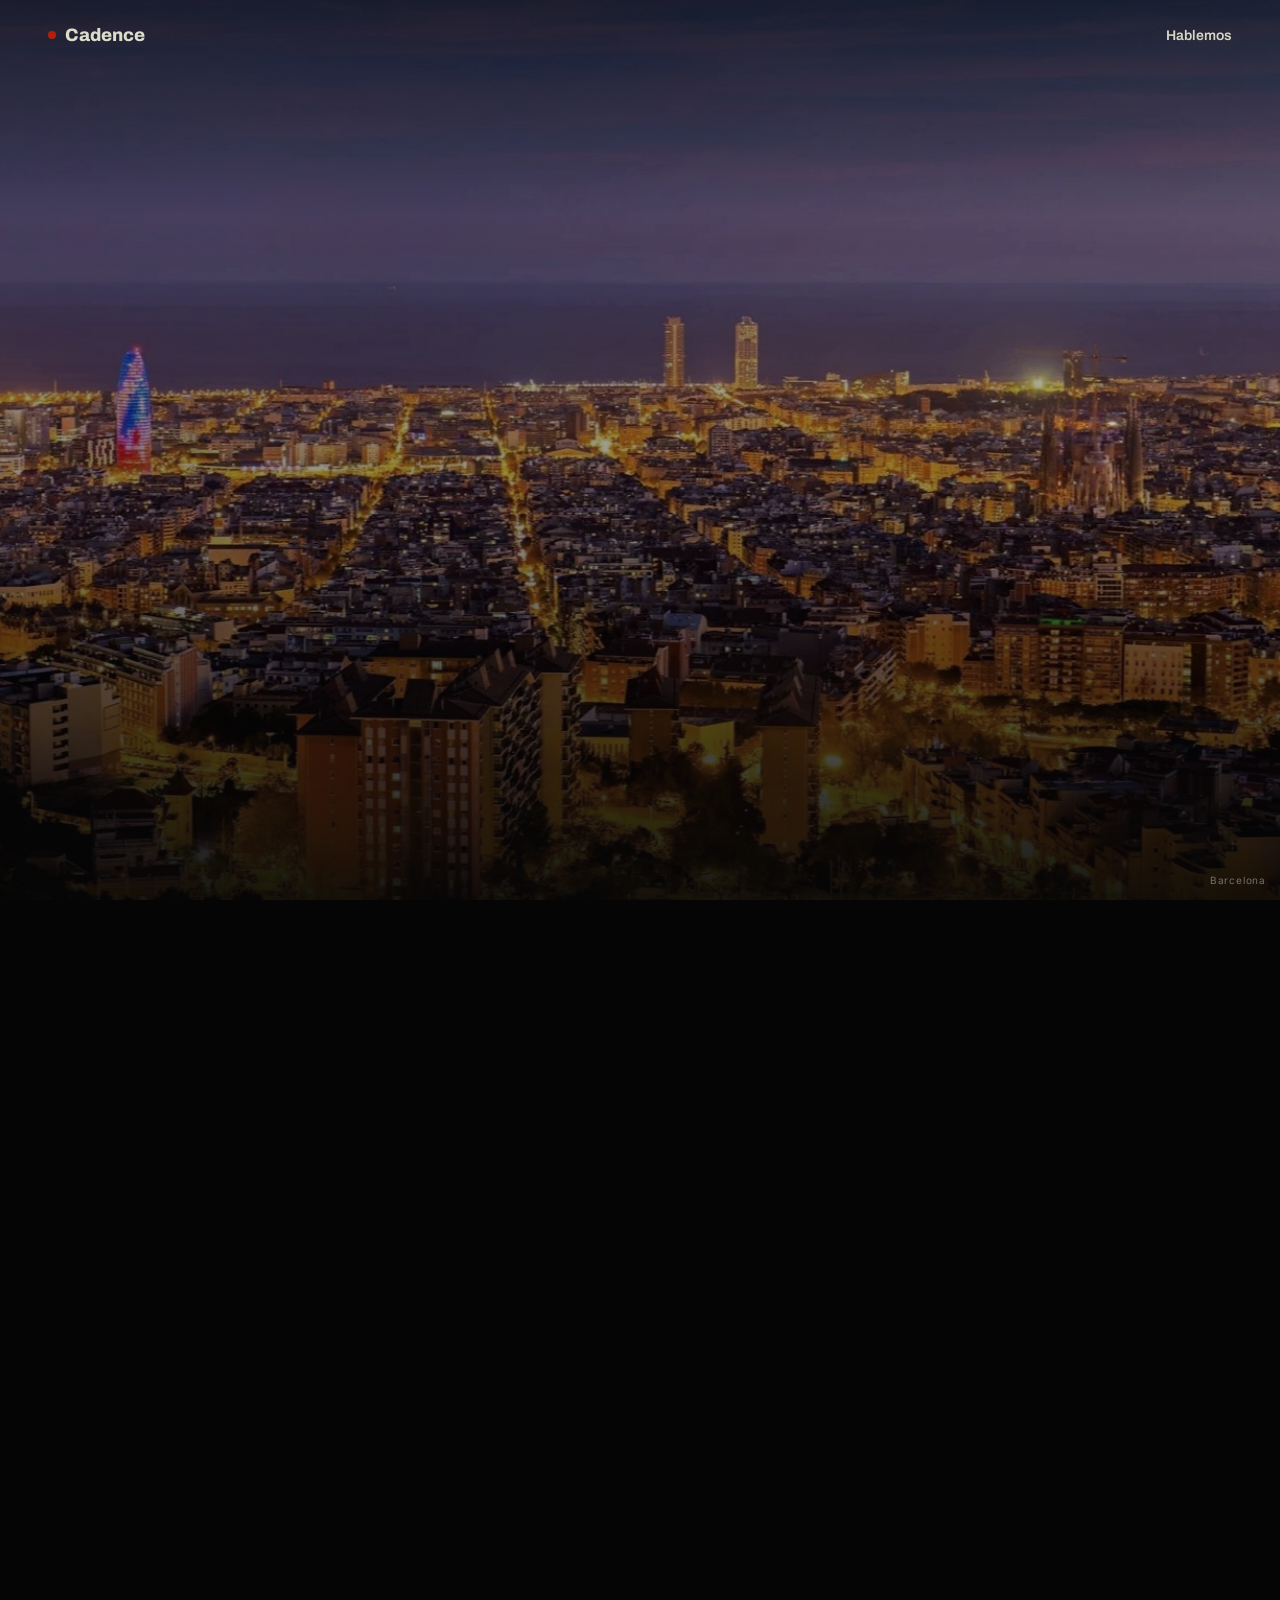
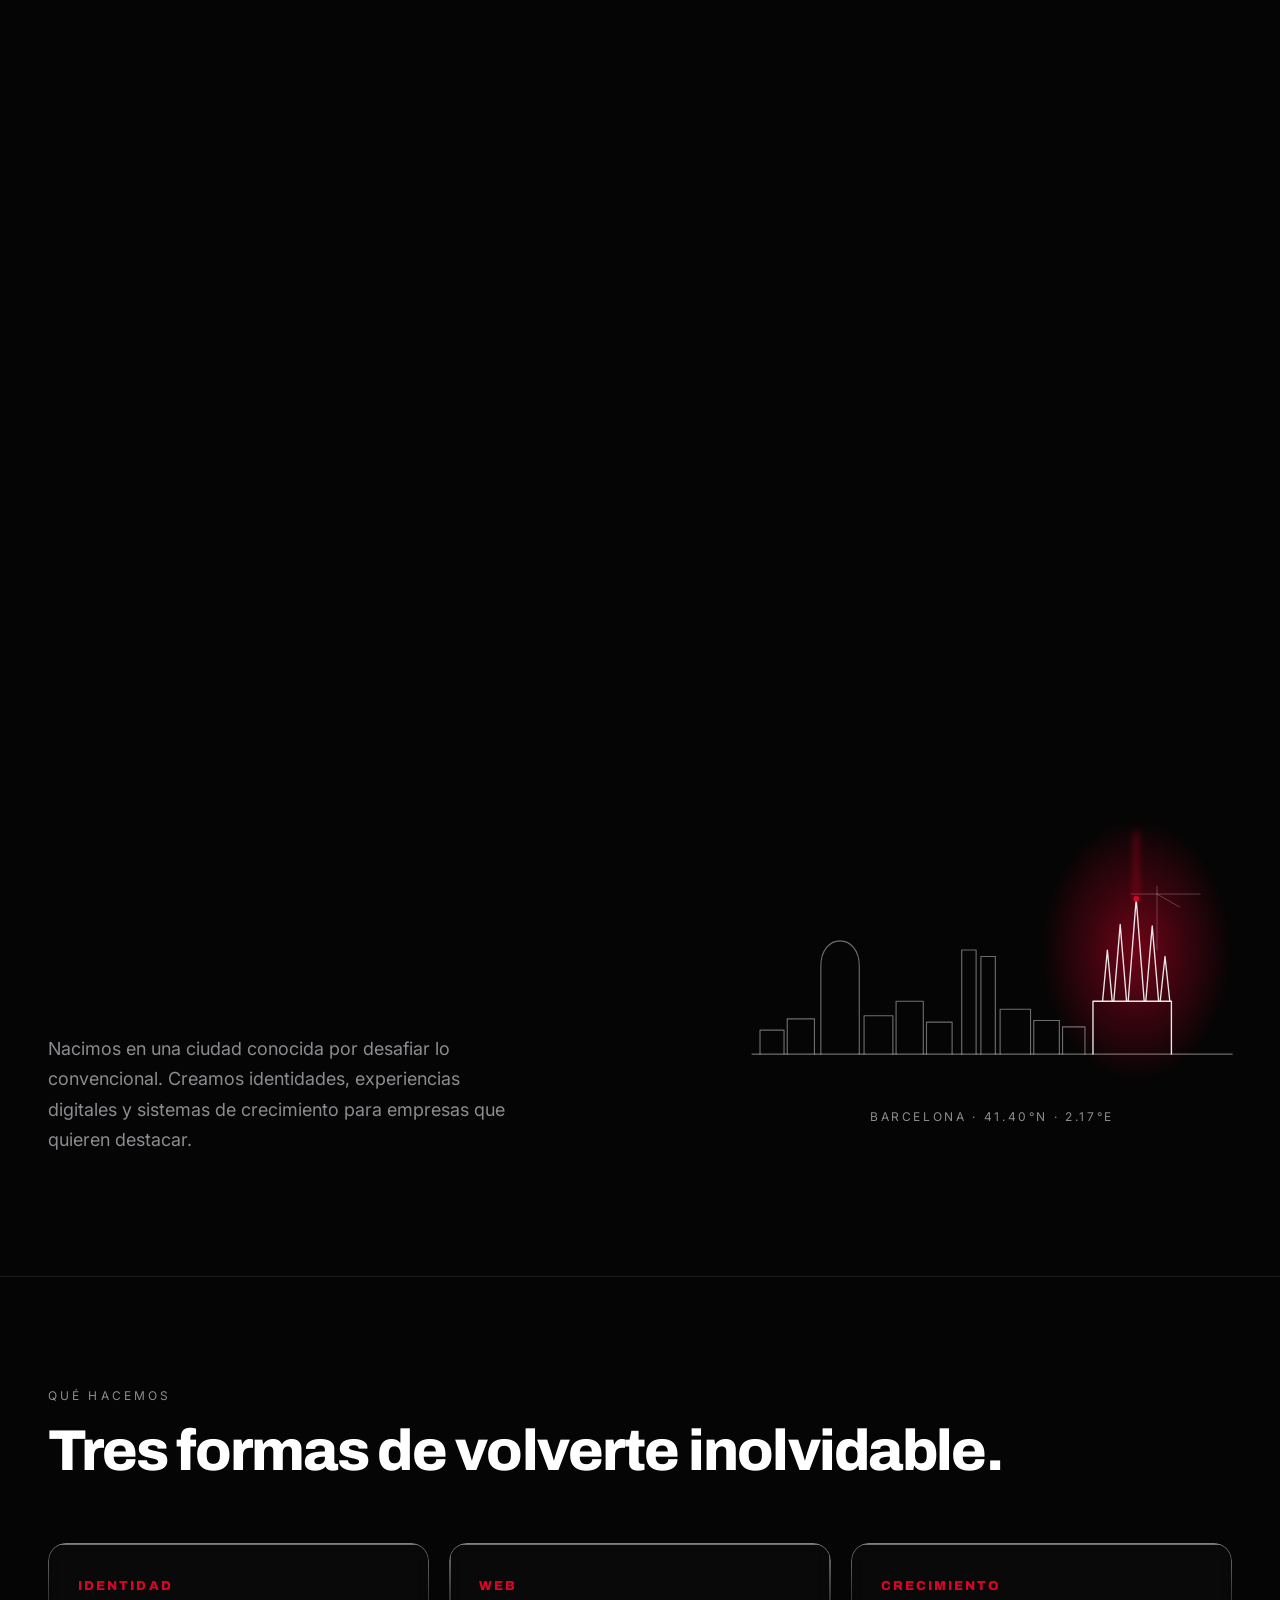
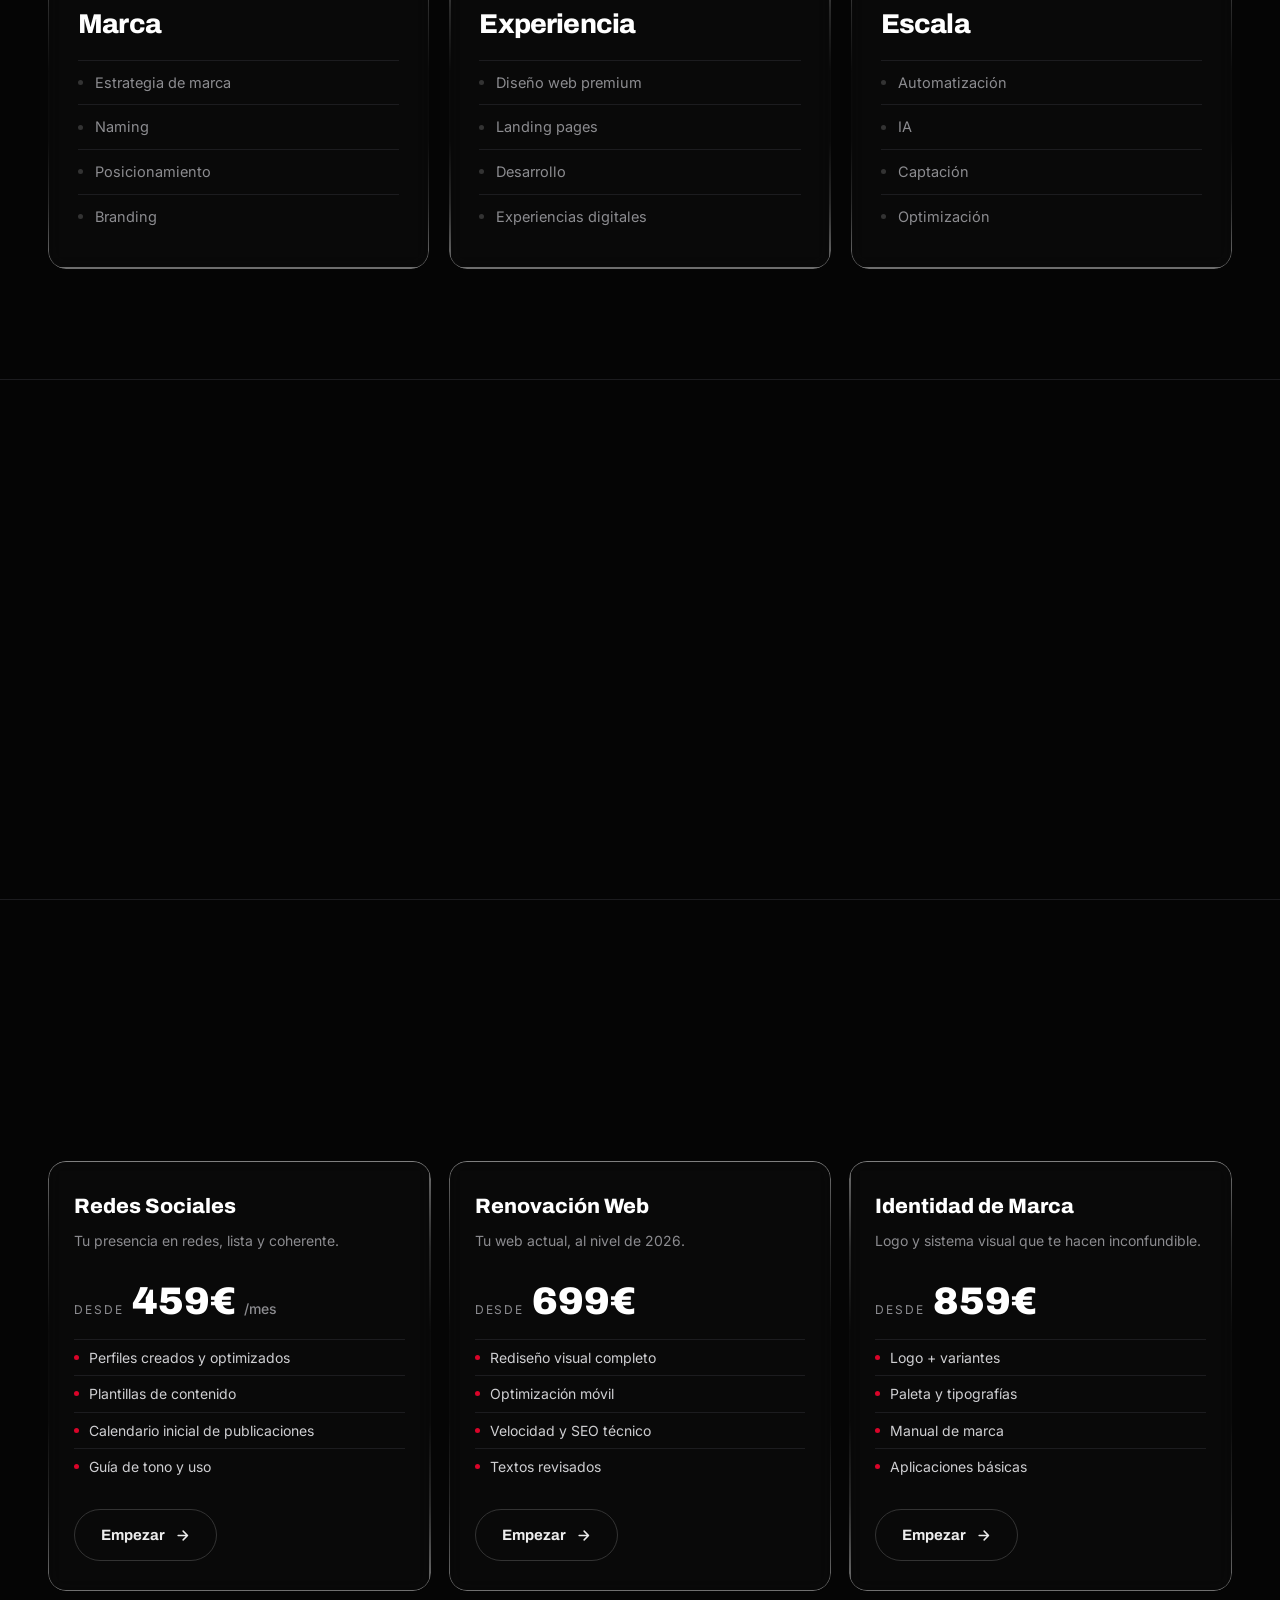
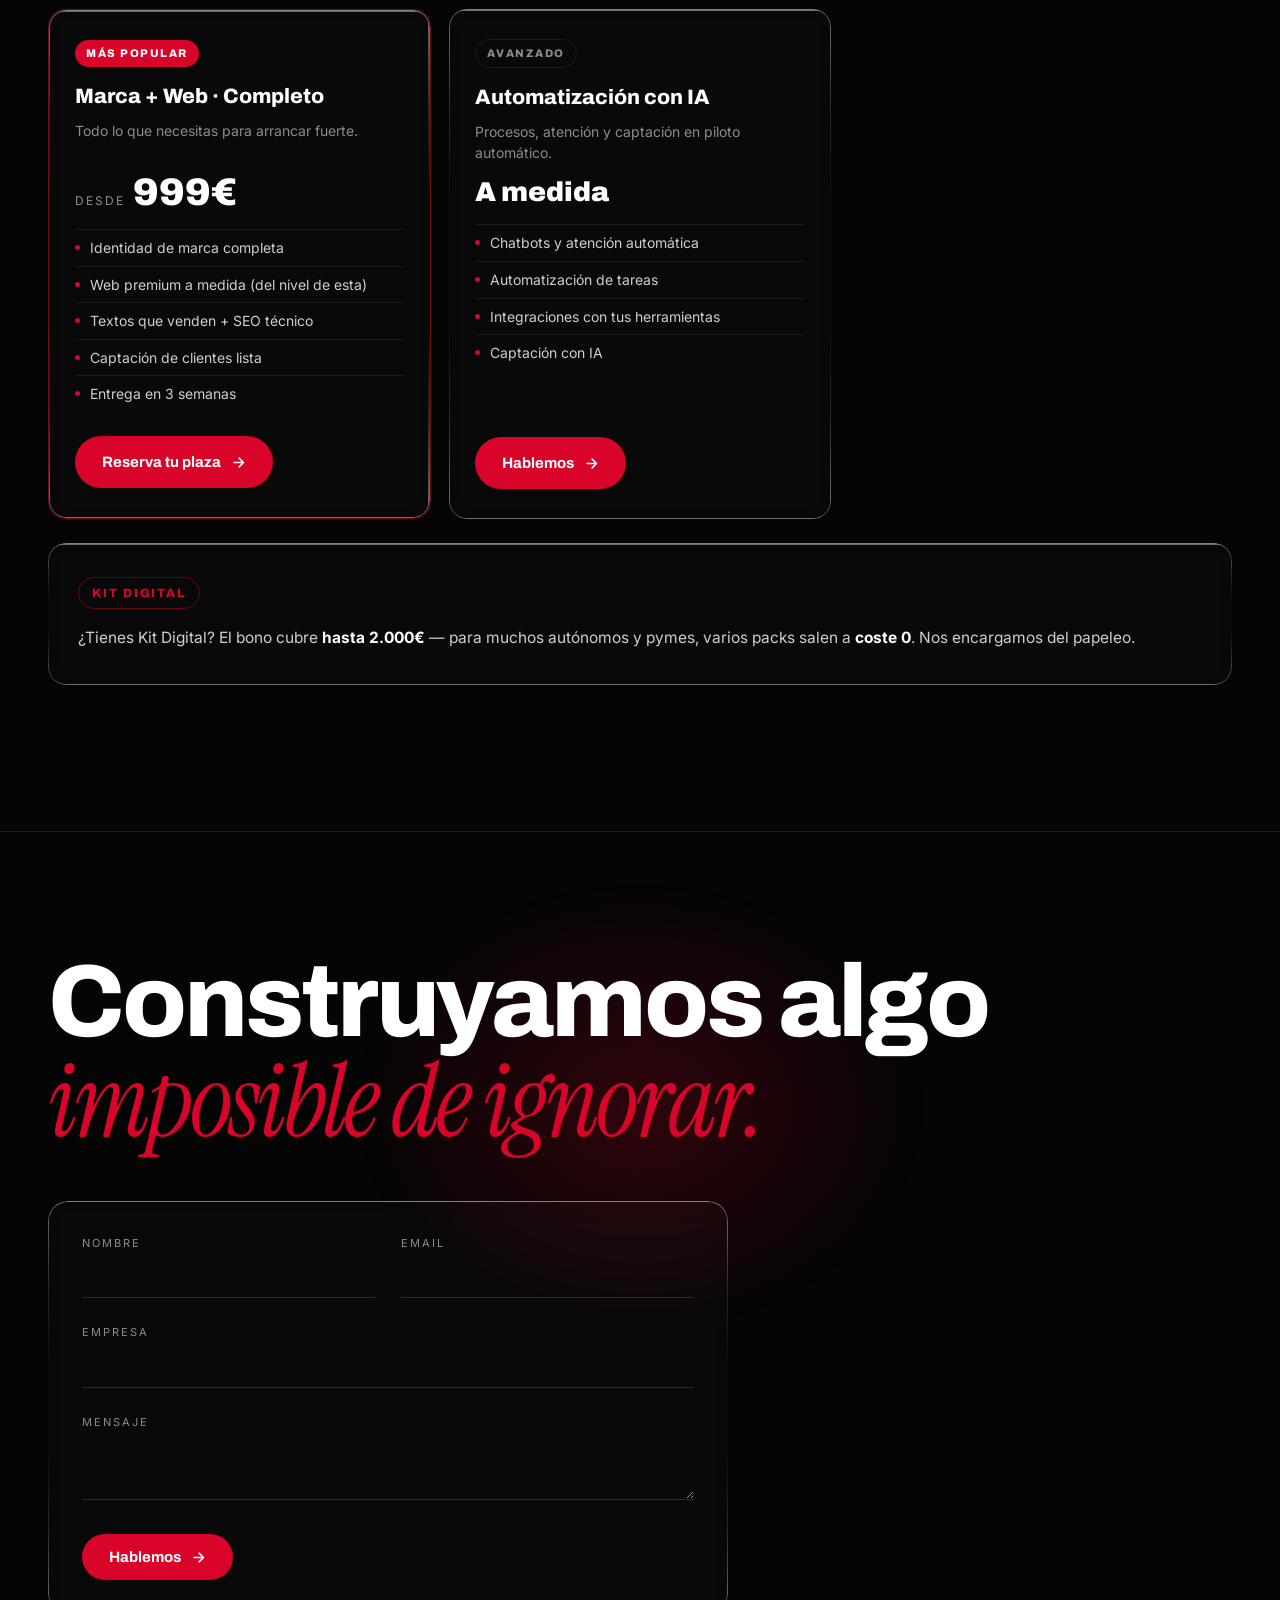
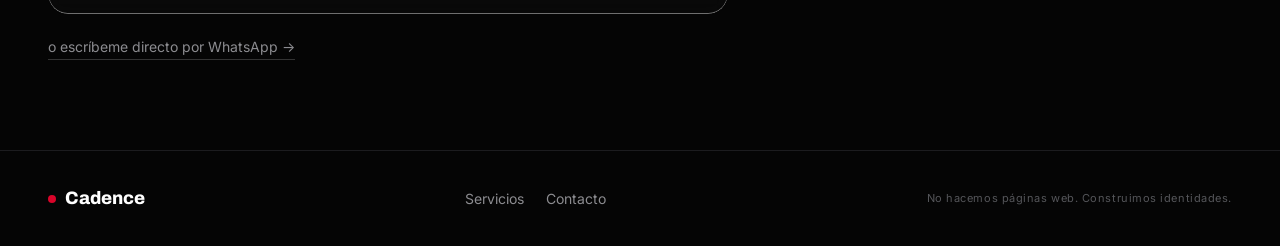
==== index.html @ d9883f8c "Rename index (6).html to index.html" ====
<!DOCTYPE html>
<html lang="es">
<head>
<meta charset="UTF-8">
<meta name="viewport" content="width=device-width, initial-scale=1.0, viewport-fit=cover">
<title>Cadence — Construimos marcas que la gente recuerda</title>
<meta name="description" content="Estudio creativo y tecnológico en Barcelona. Identidad de marca, diseño web premium y crecimiento digital. No construimos webs: construimos marcas imposibles de ignorar.">
<meta name="theme-color" content="#050505">
<link rel="canonical" href="https://cadence.studio/">
<link rel="icon" href="favicon.svg" type="image/svg+xml">
<link rel="apple-touch-icon" href="favicon.svg">

<!-- Open Graph / Twitter -->
<meta property="og:type" content="website">
<meta property="og:title" content="Cadence — Construimos marcas que la gente recuerda">
<meta property="og:description" content="Identidad de marca, diseño web premium y crecimiento digital. Barcelona.">
<meta property="og:image" content="og.jpg">
<meta property="og:url" content="https://cadence.studio/">
<meta name="twitter:card" content="summary_large_image">
<meta name="twitter:title" content="Cadence — Construimos marcas que la gente recuerda">
<meta name="twitter:description" content="Identidad de marca, diseño web premium y crecimiento digital. Barcelona.">
<meta name="twitter:image" content="og.jpg">

<link rel="preconnect" href="https://fonts.googleapis.com">
<link rel="preconnect" href="https://fonts.gstatic.com" crossorigin>
<link href="https://fonts.googleapis.com/css2?family=Archivo:wght@400;500;600;700;800;900&family=Instrument+Serif:ital@1&family=Inter:wght@400;500&display=swap" rel="stylesheet">
<style>
:root{
  --black:#050505;--white:#fff;--red:#D90429;--ink:#ededed;--mute:#8c8c90;--line:#1c1c1f;
  --disp:'Archivo',sans-serif;--serif:'Instrument Serif',serif;--body:'Inter',sans-serif;
  --ease:cubic-bezier(.2,.7,.2,1);
}
*{box-sizing:border-box;margin:0;padding:0}
html{background:var(--black)}
body{background:var(--black);color:var(--ink);font-family:var(--body);line-height:1.5;-webkit-font-smoothing:antialiased;overflow-x:hidden}
a{color:inherit;text-decoration:none}
.wrap{max-width:1280px;margin:0 auto;padding:0 24px}
@media(min-width:768px){.wrap{padding:0 48px}}
h1,h2,h3{font-family:var(--disp);font-weight:800;letter-spacing:-.03em;line-height:.98}
.serif{font-family:var(--serif);font-style:italic;font-weight:400;color:var(--red)}
.lab{font-family:var(--body);font-size:12px;letter-spacing:.26em;text-transform:uppercase;color:var(--mute)}
.lab .rd{color:var(--red)}

.btn{display:inline-flex;align-items:center;gap:10px;font-family:var(--disp);font-weight:700;font-size:15px;padding:14px 26px;border-radius:999px;cursor:pointer;border:1px solid transparent;transition:transform .4s var(--ease),background .3s,color .3s,border-color .3s}
.btn svg{width:15px;height:15px;transition:transform .4s var(--ease)}
.btn:hover svg{transform:translateX(4px)}
.btn-red{background:var(--red);color:#fff}
.btn-red:hover{background:#fff;color:var(--red);transform:translateY(-2px)}
.btn-line{background:transparent;color:var(--ink);border-color:#333}
.btn-line:hover{border-color:#fff;color:#fff;transform:translateY(-2px)}

/* scroll progress */
.progress{position:fixed;top:0;left:0;height:2px;width:0;background:var(--red);z-index:80;transition:width .1s linear}

/* loader */
.loader{position:fixed;inset:0;z-index:90;background:#050505;display:flex;flex-direction:column;align-items:center;justify-content:center;gap:22px;transition:opacity .8s var(--ease),visibility .8s}
.loader.done{opacity:0;visibility:hidden}
.loader .lg{font-family:var(--disp);font-weight:800;font-size:15px;letter-spacing:.4em;color:#fff;padding-left:.4em}
.loader .lp{width:160px;height:2px;background:#1c1c1f;overflow:hidden;border-radius:2px}
.loader .lp i{display:block;height:100%;width:0;background:var(--red);transition:width .2s var(--ease)}

/* top bar */
.top{position:fixed;top:0;left:0;right:0;z-index:60;mix-blend-mode:difference}
.top .wrap{display:flex;align-items:center;justify-content:space-between;height:70px}
.brand{display:flex;align-items:center;gap:9px;font-family:var(--disp);font-weight:800;font-size:18px;color:#fff}
.brand i{width:8px;height:8px;border-radius:50%;background:var(--red)}
.top .menu{font-family:var(--disp);font-weight:600;font-size:14px;color:#fff}
.top .menu:hover{opacity:.6}

/* ===== HERO ===== */
.cine{position:relative;height:240vh}
.stage{position:sticky;top:0;height:100svh;min-height:600px;overflow:hidden;background:#000;isolation:isolate}
.scene{position:absolute;inset:0;width:100%;height:100%;object-fit:cover;object-position:70% 50%;display:block;background:#000;
  transform-origin:78% 46%;transform:scale(1.05);will-change:transform;filter:brightness(.82) contrast(1.03) saturate(.92)}
.scrim{position:absolute;inset:0;z-index:2;background:#050505;opacity:.28;will-change:opacity;pointer-events:none}
.focus{position:absolute;inset:0;z-index:2;opacity:0;will-change:opacity;pointer-events:none;background:radial-gradient(36% 44% at 78% 46%,transparent 26%,rgba(5,5,5,.93) 100%)}
.veil{position:absolute;inset:0;z-index:8;background:#050505;animation:fadeveil 1.5s ease forwards .1s;pointer-events:none}
@keyframes fadeveil{to{opacity:0;visibility:hidden}}
.grade{position:absolute;inset:0;z-index:2;pointer-events:none;background:linear-gradient(180deg,rgba(5,5,5,.62) 0%,rgba(5,5,5,.05) 24%,rgba(5,5,5,.18) 55%,rgba(5,5,5,.9) 100%)}
.redglow{position:absolute;inset:0;z-index:2;mix-blend-mode:screen;pointer-events:none;opacity:.12;will-change:opacity;background:radial-gradient(34% 40% at 78% 46%,rgba(217,4,41,.55),transparent 70%)}
.grain{position:absolute;inset:0;z-index:3;opacity:.05;mix-blend-mode:overlay;pointer-events:none;background-image:url("data:image/svg+xml,%3Csvg xmlns='http://www.w3.org/2000/svg' width='140' height='140'%3E%3Cfilter id='n'%3E%3CfeTurbulence type='fractalNoise' baseFrequency='0.85' numOctaves='2'/%3E%3C/filter%3E%3Crect width='100%25' height='100%25' filter='url(%23n)'/%3E%3C/svg%3E")}
.heroCopy{position:absolute;inset:0;z-index:6}
.intro{position:absolute;inset:0;display:flex;flex-direction:column;align-items:center;justify-content:flex-end;padding-bottom:42px;will-change:opacity,transform}
.intro .kick{font-size:12px;letter-spacing:.32em;text-transform:uppercase;color:#dadade}
.intro .cue{margin-top:16px;font-size:11px;letter-spacing:.2em;text-transform:uppercase;color:var(--mute);display:flex;flex-direction:column;align-items:center;gap:8px}
.intro .cue .bar{width:1px;height:28px;background:linear-gradient(var(--red),transparent);animation:drop 1.8s infinite}
@keyframes drop{0%{transform:scaleY(0);transform-origin:top}40%{transform:scaleY(1);transform-origin:top}60%{transform:scaleY(1);transform-origin:bottom}100%{transform:scaleY(0);transform-origin:bottom}}
.main{position:absolute;inset:0;display:flex;flex-direction:column;justify-content:center;opacity:0;will-change:opacity,transform}
.main h1{color:#fff;text-transform:uppercase;letter-spacing:-.02em}
.main .l1{display:block;font-size:clamp(1.6rem,4.4vw,3.2rem);font-weight:700}
.main .l2{display:block;font-size:clamp(3.4rem,12vw,9rem);font-weight:900;color:var(--red);line-height:.9;margin-top:.04em}
.main .sub{margin-top:24px;font-size:clamp(15px,1.7vw,19px);color:#d6d6da;max-width:40ch}
.main .cta{margin-top:32px;display:flex;gap:14px;flex-wrap:wrap}
.credit{position:absolute;right:14px;bottom:12px;z-index:7;font-size:10px;letter-spacing:.08em;color:rgba(255,255,255,.4)}

/* red line */
.redline{display:flex;justify-content:center}
.redline span{display:block;width:1px;height:120px;background:linear-gradient(var(--red),transparent);transform:scaleY(0);transform-origin:top;transition:transform 1s var(--ease)}
.redline.in span{transform:scaleY(1)}

/* reveals */
.rv{opacity:0;transform:translateY(28px);transition:opacity .8s var(--ease),transform .8s var(--ease)}
.rv.in{opacity:1;transform:none}
.rv.d1{transition-delay:.08s}.rv.d2{transition-delay:.16s}.rv.d3{transition-delay:.24s}

/* Barcelona Based */
.based{padding:120px 0}
.based .grid{display:grid;grid-template-columns:1fr;gap:54px;align-items:center}
@media(min-width:920px){.based .grid{grid-template-columns:1.15fr .85fr}}
.based h2{font-size:clamp(2.6rem,7vw,5.6rem);color:#fff;margin:20px 0}
.based p{font-size:clamp(15px,1.6vw,18px);color:var(--mute);max-width:42ch;line-height:1.7}
.map{position:relative;aspect-ratio:1/1;max-width:400px;width:100%;margin:0 auto}
.map svg{width:100%;height:100%}
.map .pin{position:absolute;width:13px;height:13px;border-radius:50%;background:var(--red);left:64%;top:40%;transform:translate(-50%,-50%)}
.map .pin::after{content:"";position:absolute;inset:-6px;border-radius:50%;border:1px solid var(--red);animation:ping 2.4s ease-out infinite}
@keyframes ping{0%{transform:scale(.6);opacity:.9}100%{transform:scale(2.8);opacity:0}}

/* Servicios */
.serv{padding:110px 0;border-top:1px solid var(--line)}
.serv .lab{margin-bottom:18px}
.serv h2{font-size:clamp(2rem,5vw,3.6rem);color:#fff;margin-bottom:64px}
.cards{display:grid;grid-template-columns:1fr;gap:20px}
@media(min-width:860px){.cards{grid-template-columns:repeat(3,1fr)}}
.card{padding:34px 30px 30px;border:1px solid var(--line);border-radius:18px;background:#0c0c0e;transition:transform .45s var(--ease),border-color .45s,background .45s}
.card:hover{transform:translateY(-6px);border-color:#39393f;background:#101013}
.card .k{font-family:var(--disp);font-weight:800;font-size:13px;letter-spacing:.16em;color:var(--red)}
.card h3{font-size:1.7rem;color:#fff;margin:14px 0 22px;font-weight:800}
.card ul{list-style:none}
.card li{font-size:14.5px;color:var(--mute);padding:11px 0;border-top:1px solid var(--line);display:flex;align-items:center;gap:12px;transition:color .3s,padding-left .3s}
.card li::before{content:"";width:5px;height:5px;border-radius:50%;background:#333;transition:background .3s}
.card:hover li{color:#ededed}
.card:hover li::before{background:var(--red)}
.card li:hover{padding-left:6px}

/* Filosofía */
.philo{padding:130px 0;text-align:center;border-top:1px solid var(--line)}
.philo h2{font-size:clamp(2.2rem,6.5vw,5.4rem);color:#fff;max-width:18ch;margin:0 auto;line-height:1.04}
.philo h2 .serif{display:block}

/* Contacto */
.contact{padding:120px 0 90px;position:relative;overflow:hidden;border-top:1px solid var(--line)}
.contact .glow{position:absolute;left:50%;top:30%;transform:translate(-50%,-50%);width:80%;height:70%;background:radial-gradient(40% 50% at 50% 50%,rgba(217,4,41,.2),transparent 70%);pointer-events:none}
.contact h2{position:relative;font-size:clamp(2.6rem,8vw,6.4rem);color:#fff;max-width:15ch;margin-bottom:48px}
.form{position:relative;display:grid;grid-template-columns:1fr;gap:26px;max-width:680px}
@media(min-width:680px){.form{grid-template-columns:1fr 1fr}}
.field{display:flex;flex-direction:column}
.field.full{grid-column:1/-1}
.field label{font-size:11px;letter-spacing:.18em;text-transform:uppercase;color:var(--mute);margin-bottom:10px}
.field input,.field textarea{background:transparent;border:none;border-bottom:1px solid #2a2a2e;color:#fff;font-family:var(--body);font-size:17px;padding:8px 0;transition:border-color .3s}
.field input:focus,.field textarea:focus{outline:none;border-color:var(--red)}
.field textarea{resize:vertical;min-height:60px}
.form .submit{grid-column:1/-1;margin-top:8px}
.form .note{grid-column:1/-1;font-size:13px;color:var(--mute)}

footer{border-top:1px solid var(--line);padding:34px 0}
footer .wrap{display:flex;justify-content:space-between;align-items:center;flex-wrap:wrap;gap:16px}
footer .fl{display:flex;gap:22px;font-size:14px;color:var(--mute)}
footer .fl a:hover{color:#fff}
footer .cr{font-size:11px;letter-spacing:.05em;color:#55565a}

@media(prefers-reduced-motion:reduce){
  *{animation-duration:.001s!important;transition-duration:.001s!important}
  .rv{opacity:1;transform:none}.main{opacity:1}.intro{opacity:0}.loader{display:none}
}
:focus-visible{outline:2px solid var(--red);outline-offset:3px}

/* ===== liquid-glass (cards + form) ===== */
.card,.form{background:rgba(255,255,255,.02)!important;backdrop-filter:blur(9px);-webkit-backdrop-filter:blur(9px);border:none!important;box-shadow:inset 0 1px 1px rgba(255,255,255,.12);position:relative;overflow:hidden}
.card::before,.form::before{content:'';position:absolute;inset:0;border-radius:inherit;padding:1.4px;
  background:linear-gradient(180deg,rgba(255,255,255,.42) 0%,rgba(255,255,255,.13) 20%,rgba(255,255,255,0) 40%,rgba(255,255,255,0) 60%,rgba(255,255,255,.13) 80%,rgba(255,255,255,.42) 100%);
  -webkit-mask:linear-gradient(#fff 0 0) content-box,linear-gradient(#fff 0 0);-webkit-mask-composite:xor;mask-composite:exclude;pointer-events:none;z-index:1}
.card:hover{background:rgba(217,4,41,.05)!important;transform:translateY(-6px)}
.form{padding:34px;border-radius:20px}
@media(max-width:680px){.form{padding:22px}}
.card>*,.form>*{position:relative;z-index:2}

/* ===== metallic shine on IDENTIDAD ===== */
.l2{
  background-image:linear-gradient(to right,#4d0410 0%,#D90429 22%,#ff8493 44%,#ffffff 50%,#ff8493 56%,#D90429 78%,#4d0410 100%);
  background-size:200% auto;-webkit-background-clip:text;background-clip:text;
  color:transparent!important;-webkit-text-fill-color:transparent;
  animation:shiny 6s linear infinite}
@keyframes shiny{0%{background-position:-200% center}100%{background-position:200% center}}
@media(prefers-reduced-motion:reduce){.l2{animation:none}}


/* ===== Barcelona signal (skyline se dibuja + haz rojo) ===== */
.bcnsig{position:relative;width:100%;max-width:540px;margin:0 auto}
.bcnsig .skyline{width:100%;height:auto;display:block;overflow:visible}
.bcnsig .city path{stroke:rgba(255,255,255,.42);stroke-width:1.4;fill:none;stroke-linecap:round;stroke-linejoin:round}
.bcnsig .sag path{stroke:rgba(255,255,255,.9);stroke-width:1.7;fill:none;stroke-linejoin:round;stroke-linecap:round}
.bcnsig .crane{stroke:rgba(255,255,255,.3);stroke-width:1;fill:none;stroke-linecap:round}
.bcnsig .beam{stroke-width:2.4;fill:none;stroke-linecap:round}
.bcnsig .beamglow{stroke:#D90429;stroke-width:8;fill:none;opacity:.3;filter:blur(4px);stroke-linecap:round}
.bcnsig .skyline path,.bcnsig .skyline line{stroke-dasharray:1;stroke-dashoffset:1;transition:stroke-dashoffset 1.2s ease}
.bcnsig.in .city path{stroke-dashoffset:0}
.bcnsig.in .city path:nth-child(2){transition-delay:.05s}.bcnsig.in .city path:nth-child(3){transition-delay:.1s}.bcnsig.in .city path:nth-child(4){transition-delay:.15s}.bcnsig.in .city path:nth-child(5){transition-delay:.2s}.bcnsig.in .city path:nth-child(6){transition-delay:.25s}.bcnsig.in .city path:nth-child(7){transition-delay:.3s}.bcnsig.in .city path:nth-child(8){transition-delay:.35s}.bcnsig.in .city path:nth-child(9){transition-delay:.4s}.bcnsig.in .city path:nth-child(10){transition-delay:.45s}.bcnsig.in .city path:nth-child(11){transition-delay:.5s}.bcnsig.in .city path:nth-child(12){transition-delay:.55s}
.bcnsig.in .crane{stroke-dashoffset:0;transition-delay:.7s}
.bcnsig.in .sag path{stroke-dashoffset:0;transition-delay:.9s;transition-duration:1s}
.bcnsig.in .sag path:nth-child(4){transition-delay:1.15s}
.bcnsig.in .beam,.bcnsig.in .beamglow{stroke-dashoffset:0;transition-delay:1.7s;transition-duration:.9s}
.bcnsig .sighalo{opacity:0;transition:opacity 1.2s ease 1.6s}
.bcnsig.in .sighalo{opacity:1}
.bcnsig .sigdot{opacity:0;transition:opacity .5s ease 2s}
.bcnsig.in .sigdot{opacity:1}
.bcnsig .sigping{fill:none;stroke:#D90429;stroke-width:1.5;opacity:0;transform-box:fill-box;transform-origin:center}
.bcnsig.in .sigping{animation:sigping 2.6s ease-out 2.1s infinite}
@keyframes sigping{0%{transform:scale(.5);opacity:.75}100%{transform:scale(3.4);opacity:0}}
.bcnsig .sigcap{margin-top:22px;text-align:center;font-family:var(--body);font-size:12px;letter-spacing:.22em;text-transform:uppercase;color:var(--mute);opacity:0;transform:translateY(8px);transition:opacity .8s ease 2.2s,transform .8s ease 2.2s}
.bcnsig.in .sigcap{opacity:1;transform:none}
@media(prefers-reduced-motion:reduce){.bcnsig .skyline path,.bcnsig .skyline line{stroke-dashoffset:0}.bcnsig .sighalo,.bcnsig .sigdot,.bcnsig .sigcap{opacity:1;transform:none}}


/* ===== Sagrada se ilumina y sobresale al hacer scroll (sutil) ===== */
.saglight{position:absolute;inset:0;z-index:2;mix-blend-mode:screen;pointer-events:none;opacity:0;will-change:opacity;
  background:radial-gradient(17% 23% at 78% 43%,rgba(255,216,164,.62),rgba(255,90,80,.22) 48%,transparent 74%)}
/* ===== datos de contacto ===== */
.cdetails{margin-top:40px;display:flex;gap:14px 30px;align-items:center;flex-wrap:wrap;font-family:var(--disp);font-weight:700;font-size:clamp(1.15rem,2.4vw,1.7rem)}
.cdetails a{color:#fff;transition:color .3s,opacity .3s}
.cdetails a:hover{color:var(--red)}
.cdetails .sep{color:#3a3a3f;font-weight:400}

/* ===== HERO en capas: ciudad fija + Sagrada que emerge ===== */
.stage .bg{position:absolute;inset:0;background-image:var(--hero);background-size:cover;background-position:70% 50%;background-repeat:no-repeat;transform-origin:83% 56%;z-index:0;filter:brightness(.82) contrast(1.05) saturate(.92);transform:scale(1.04) translateZ(0);will-change:transform;backface-visibility:hidden}
.stage .focus{position:absolute;inset:0;z-index:2;pointer-events:none;opacity:0;will-change:opacity;background:radial-gradient(56% 62% at 82% 50%,transparent 30%,rgba(5,5,5,.84) 100%)}
.stage .redglow{position:absolute;inset:0;z-index:2;mix-blend-mode:screen;pointer-events:none;opacity:0;will-change:opacity;background:radial-gradient(15% 20% at 82% 47%,rgba(255,214,170,.55),rgba(255,120,60,.18) 50%,transparent 78%)}
.stage .grade{z-index:4}.stage .grain{z-index:5}
@media(prefers-reduced-motion:reduce){.stage .sag{transform:translateY(-2.5%) scale(1.3)}.stage .citydark{opacity:.5}.stage .sagglow{opacity:.5}}

/* ===== Oferta ===== */
.offer{padding:110px 0;border-top:1px solid var(--line)}
.offer .lab{margin-bottom:16px}
.offer h2{font-size:clamp(2.2rem,6vw,4.4rem);color:#fff;margin-bottom:46px;line-height:1.0}
.offergrid{display:grid;grid-template-columns:1fr;gap:20px}@media(min-width:880px){.offergrid{grid-template-columns:1.35fr .65fr}}
.offercard{padding:42px 34px}
.offercard .price{display:flex;align-items:baseline;gap:14px;flex-wrap:wrap;margin-bottom:26px}
.offercard .from{color:var(--mute);font-size:13px;text-transform:uppercase;letter-spacing:.18em}
.offercard .amt{font-family:var(--disp);font-weight:900;font-size:clamp(3rem,7vw,4.4rem);color:#fff;line-height:1}
.offercard .old{color:#6a6a6e;text-decoration:line-through;font-size:15px}
.offercard ul{list-style:none;margin-bottom:30px}
.offercard li{display:flex;gap:12px;align-items:flex-start;padding:12px 0;border-top:1px solid var(--line);color:#dcdcde;font-size:15px}
.offercard li::before{content:"";width:6px;height:6px;border-radius:50%;background:var(--red);margin-top:7px;flex-shrink:0}
.offercard .finep{margin-top:20px;font-size:12px;letter-spacing:.04em;color:var(--mute)}
.kit{justify-content:center;gap:16px;display:flex;flex-direction:column;padding:34px 30px}
.kit .kittag{align-self:flex-start;font-family:var(--disp);font-weight:800;font-size:12px;letter-spacing:.16em;text-transform:uppercase;color:var(--red);border:1px solid rgba(217,4,41,.45);padding:6px 13px;border-radius:999px}
.kit p{color:#cfcfd2;font-size:15.5px;line-height:1.65}.kit strong{color:#fff}
.formMsg{display:none;font-family:var(--disp);font-weight:700;font-size:clamp(1.3rem,3vw,2rem);color:#fff;max-width:26ch;line-height:1.2}
.wa-alt{display:inline-block;margin-top:22px;font-size:14px;color:var(--mute);border-bottom:1px solid #333;padding-bottom:2px}
.wa-alt:hover{color:#fff;border-color:var(--red)}

/* ===== Packs ===== */
.packs{display:grid;grid-template-columns:1fr;gap:18px;margin-bottom:24px}
@media(min-width:660px){.packs{grid-template-columns:1fr 1fr}}
@media(min-width:1060px){.packs{grid-template-columns:repeat(3,1fr)}}
.pack{padding:30px 26px;display:flex;flex-direction:column}
.pack .pk-name{font-family:var(--disp);font-weight:800;font-size:1.3rem;color:#fff}
.pack .pk-desc{color:var(--mute);font-size:14px;margin:8px 0 16px;line-height:1.5;min-height:2.6em}
.pack .pk-price{display:flex;align-items:baseline;gap:8px;margin-bottom:18px}
.pack .pk-price .from{color:var(--mute);font-size:12px;text-transform:uppercase;letter-spacing:.16em}
.pack .pk-price .amt{font-family:var(--disp);font-weight:900;font-size:2.4rem;color:#fff;line-height:1}
.pack ul{list-style:none;margin-bottom:24px;flex:1}
.pack li{display:flex;gap:10px;align-items:flex-start;padding:8px 0;color:#cfcfd2;font-size:14px;line-height:1.4}
.pack li::before{content:"";width:5px;height:5px;border-radius:50%;background:var(--red);margin-top:7px;flex-shrink:0}
.pack .btn{align-self:flex-start}
.pack.feat{border:1px solid rgba(217,4,41,.55)!important}
.pack .badge{align-self:flex-start;font-family:var(--disp);font-weight:800;font-size:11px;letter-spacing:.14em;text-transform:uppercase;color:#fff;background:var(--red);padding:5px 11px;border-radius:999px;margin-bottom:14px}
.pack .badge.dark{background:transparent;color:var(--mute);border:1px solid var(--line)}
.pack.ia .pk-price .amt{font-size:1.7rem}
.pack .pk-price .per{color:var(--mute);font-size:14px;font-weight:500;font-family:var(--body)}
.offer .kit{margin-top:0}

/* ===== B/N en la ciudad, color solo en la Sagrada ===== */
.stage .bg-gray,.stage .bg-color,.stage .sagcolor{position:absolute;inset:0;background-image:var(--hero);background-size:cover;background-position:70% 50%;background-repeat:no-repeat;transform:scale(1.04) translateZ(0);backface-visibility:hidden;-webkit-backface-visibility:hidden}
.stage .bg-gray{z-index:0;filter:grayscale(1) brightness(.5) contrast(1.12)}
.stage .bg-color{z-index:1;filter:brightness(.82) contrast(1.05) saturate(.95);will-change:opacity}
.stage .sagcolor{z-index:2;filter:brightness(.82) contrast(1.05) saturate(.95);will-change:filter;
  -webkit-mask-image:var(--sagmask);mask-image:var(--sagmask);-webkit-mask-size:cover;mask-size:cover;-webkit-mask-position:70% 50%;mask-position:70% 50%;-webkit-mask-repeat:no-repeat;mask-repeat:no-repeat}
.stage .focus,.stage .redglow{z-index:3}
</style>
</head>
<body>

<div class="progress" id="progress"></div>

<header class="top">
  <div class="wrap">
    <a class="brand" href="#top"><i></i>Cadence</a>
    <a class="menu js-wa" href="#contacto">Hablemos</a>
  </div>
</header>

<!-- ===== HERO: scroll-scrub (canvas frame sequence) ===== -->
<section class="cine" id="top">
  <div class="stage" style="--hero:url('[data-uri]');--sagmask:url('[data-uri]')">
    <div class="bg-gray"></div>
    <div class="bg-color" id="bgColor"></div>
    <div class="sagcolor" id="sagcolor"></div>
    <div class="focus" id="focus"></div>
    <div class="redglow" id="redglow"></div>
    <div class="veil" id="veil"></div>
    <div class="grade"></div>
    <div class="grain"></div>
    <div class="heroCopy" id="heroCopy">
      <div class="intro" id="intro">
        <div class="kick">Barcelona · Identidad · Web · Crecimiento</div>
        <div class="cue">Scroll<span class="bar"></span></div>
      </div>
      <div class="main" id="main">
        <div class="wrap">
          <h1><span class="l1">Te ayudamos a crear</span><span class="l2" id="l2" data-text="Identidad.">Identidad.</span></h1>
          <p class="sub">Creamos marcas, experiencias digitales y sistemas de crecimiento imposibles de ignorar.</p>
          <div class="cta">
            <a class="btn btn-red js-wa" href="#contacto">Hablemos <svg viewBox="0 0 24 24" fill="none" stroke="currentColor" stroke-width="2.4" stroke-linecap="round" stroke-linejoin="round"><path d="M5 12h14M13 5l7 7-7 7"/></svg></a>
            <a class="btn btn-line" href="#servicios">Ver proyectos</a>
          </div>
        </div>
      </div>
    </div>
    <div class="credit">Barcelona</div>
  </div>
</section>

<div class="redline" id="redline"><span></span></div>

<!-- ===== BARCELONA BASED ===== -->
<section class="based">
  <div class="wrap"><div class="grid">
    <div>
      <div class="lab rv">Origen · <span class="rd">41.40 N · 2.17 E</span></div>
      <h2 class="rv d1">Barcelona Based.</h2>
      <p class="rv d2">Nacimos en una ciudad conocida por desafiar lo convencional. Creamos identidades, experiencias digitales y sistemas de crecimiento para empresas que quieren destacar.</p>
    </div>
    <div class="bcnsig rv d1">
      <svg class="skyline" viewBox="0 0 600 320" fill="none" aria-hidden="true">
        <defs>
          <linearGradient id="beamgrad" x1="0" y1="1" x2="0" y2="0"><stop offset="0" stop-color="#D90429" stop-opacity="1"/><stop offset="1" stop-color="#D90429" stop-opacity="0"/></linearGradient>
          <radialGradient id="halograd"><stop offset="0" stop-color="#D90429" stop-opacity=".5"/><stop offset="1" stop-color="#D90429" stop-opacity="0"/></radialGradient>
        </defs>
        <ellipse class="sighalo" cx="480" cy="150" rx="120" ry="165" fill="url(#halograd)"/>
        <g class="city">
          <path pathLength="1" d="M0 280 H600"/>
          <path pathLength="1" d="M10 280 V250 H40 V280"/>
          <path pathLength="1" d="M44 280 V236 H78 V280"/>
          <path pathLength="1" d="M86 280 V170 C86 128 134 128 134 170 V280"/>
          <path pathLength="1" d="M140 280 V232 H176 V280"/>
          <path pathLength="1" d="M180 280 V214 H214 V280"/>
          <path pathLength="1" d="M218 280 V240 H250 V280"/>
          <path pathLength="1" d="M262 280 V150 H280 V280"/>
          <path pathLength="1" d="M286 280 V158 H304 V280"/>
          <path pathLength="1" d="M310 280 V224 H348 V280"/>
          <path pathLength="1" d="M352 280 V238 H384 V280"/>
          <path pathLength="1" d="M388 280 V246 H416 V280"/>
        </g>
        <path class="crane" pathLength="1" d="M506 150 V70 M474 80 H560 M506 80 L534 96"/>
        <g class="sag">
          <path pathLength="1" d="M426 280 V214 H524 V280"/>
          <path pathLength="1" d="M438 214 L444 150 L450 214"/>
          <path pathLength="1" d="M452 214 L460 118 L468 214"/>
          <path pathLength="1" d="M470 214 L480 86 L490 214"/>
          <path pathLength="1" d="M492 214 L500 120 L508 214"/>
          <path pathLength="1" d="M510 214 L516 158 L522 214"/>
        </g>
        <line class="beamglow" pathLength="1" x1="480" y1="86" x2="480" y2="6"/>
        <line class="beam" pathLength="1" x1="480" y1="86" x2="480" y2="6" stroke="url(#beamgrad)"/>
        <circle class="sigping" cx="480" cy="86" r="5"/>
        <circle class="sigdot" cx="480" cy="86" r="3.6" fill="#D90429"/>
      </svg>
      <div class="sigcap">Barcelona · 41.40°N · 2.17°E</div>
    </div>
  </div></div>
</section>

<!-- ===== SERVICIOS ===== -->
<section class="serv" id="servicios">
  <div class="wrap">
    <div class="lab rv">Qué hacemos</div>
    <h2 class="rv d1">Tres formas de volverte inolvidable.</h2>
    <div class="cards">
      <div class="card rv"><div class="k">IDENTIDAD</div><h3>Marca</h3><ul><li>Estrategia de marca</li><li>Naming</li><li>Posicionamiento</li><li>Branding</li></ul></div>
      <div class="card rv d1"><div class="k">WEB</div><h3>Experiencia</h3><ul><li>Diseño web premium</li><li>Landing pages</li><li>Desarrollo</li><li>Experiencias digitales</li></ul></div>
      <div class="card rv d2"><div class="k">CRECIMIENTO</div><h3>Escala</h3><ul><li>Automatización</li><li>IA</li><li>Captación</li><li>Optimización</li></ul></div>
    </div>
  </div>
</section>

<!-- ===== FILOSOFÍA ===== -->
<section class="philo">
  <div class="wrap"><h2 class="rv">No construimos webs. <span class="serif">Construimos marcas que la gente recuerda.</span></h2></div>
</section>

<!-- ===== OFERTA ===== -->
<section class="offer" id="oferta">
  <div class="wrap">
    <div class="lab rv">Packs y precios</div>
    <h2 class="rv d1">Elige por dónde empezar.</h2>
    <div class="packs">

      <div class="card pack rv">
        <div class="pk-name">Redes Sociales</div>
        <div class="pk-desc">Tu presencia en redes, lista y coherente.</div>
        <div class="pk-price"><span class="from">desde</span><span class="amt">459€</span><span class="per">/mes</span></div>
        <ul><li>Perfiles creados y optimizados</li><li>Plantillas de contenido</li><li>Calendario inicial de publicaciones</li><li>Guía de tono y uso</li></ul>
        <a class="btn btn-line" href="#contacto">Empezar <svg viewBox="0 0 24 24" fill="none" stroke="currentColor" stroke-width="2.4" stroke-linecap="round" stroke-linejoin="round"><path d="M5 12h14M13 5l7 7-7 7"/></svg></a>
      </div>

      <div class="card pack rv d1">
        <div class="pk-name">Renovación Web</div>
        <div class="pk-desc">Tu web actual, al nivel de 2026.</div>
        <div class="pk-price"><span class="from">desde</span><span class="amt">699€</span></div>
        <ul><li>Rediseño visual completo</li><li>Optimización móvil</li><li>Velocidad y SEO técnico</li><li>Textos revisados</li></ul>
        <a class="btn btn-line" href="#contacto">Empezar <svg viewBox="0 0 24 24" fill="none" stroke="currentColor" stroke-width="2.4" stroke-linecap="round" stroke-linejoin="round"><path d="M5 12h14M13 5l7 7-7 7"/></svg></a>
      </div>

      <div class="card pack rv d1">
        <div class="pk-name">Identidad de Marca</div>
        <div class="pk-desc">Logo y sistema visual que te hacen inconfundible.</div>
        <div class="pk-price"><span class="from">desde</span><span class="amt">859€</span></div>
        <ul><li>Logo + variantes</li><li>Paleta y tipografías</li><li>Manual de marca</li><li>Aplicaciones básicas</li></ul>
        <a class="btn btn-line" href="#contacto">Empezar <svg viewBox="0 0 24 24" fill="none" stroke="currentColor" stroke-width="2.4" stroke-linecap="round" stroke-linejoin="round"><path d="M5 12h14M13 5l7 7-7 7"/></svg></a>
      </div>

      <div class="card pack feat rv d2">
        <span class="badge">Más popular</span>
        <div class="pk-name">Marca + Web · Completo</div>
        <div class="pk-desc">Todo lo que necesitas para arrancar fuerte.</div>
        <div class="pk-price"><span class="from">desde</span><span class="amt">999€</span></div>
        <ul><li>Identidad de marca completa</li><li>Web premium a medida (del nivel de esta)</li><li>Textos que venden + SEO técnico</li><li>Captación de clientes lista</li><li>Entrega en 3 semanas</li></ul>
        <a class="btn btn-red" href="#contacto">Reserva tu plaza <svg viewBox="0 0 24 24" fill="none" stroke="currentColor" stroke-width="2.4" stroke-linecap="round" stroke-linejoin="round"><path d="M5 12h14M13 5l7 7-7 7"/></svg></a>
      </div>

      <div class="card pack ia rv d2">
        <span class="badge dark">Avanzado</span>
        <div class="pk-name">Automatización con IA</div>
        <div class="pk-desc">Procesos, atención y captación en piloto automático.</div>
        <div class="pk-price"><span class="amt">A medida</span></div>
        <ul><li>Chatbots y atención automática</li><li>Automatización de tareas</li><li>Integraciones con tus herramientas</li><li>Captación con IA</li></ul>
        <a class="btn btn-red" href="#contacto">Hablemos <svg viewBox="0 0 24 24" fill="none" stroke="currentColor" stroke-width="2.4" stroke-linecap="round" stroke-linejoin="round"><path d="M5 12h14M13 5l7 7-7 7"/></svg></a>
      </div>

    </div>
    <div class="card kit rv d2">
      <span class="kittag">Kit Digital</span>
      <p>¿Tienes Kit Digital? El bono cubre <strong>hasta 2.000€</strong> — para muchos autónomos y pymes, varios packs salen a <strong>coste 0</strong>. Nos encargamos del papeleo.</p>
    </div>
    <p class="finep rv" style="margin-top:18px;color:var(--mute);font-size:12px;letter-spacing:.04em">Precios de lanzamiento · primeras marcas · IVA no incluido</p>
  </div>
</section>

<!-- ===== CONTACTO ===== -->
<section class="contact" id="contacto">
  <div class="glow"></div>
  <div class="wrap">
    <h2 class="rv">Construyamos algo <span class="serif">imposible de ignorar.</span></h2>
    <form class="form rv d1" id="form" novalidate>
      <div class="field"><label for="nombre">Nombre</label><input id="nombre" name="nombre" required></div>
      <div class="field"><label for="email">Email</label><input id="email" name="email" type="email" required></div>
      <div class="field full"><label for="empresa">Empresa</label><input id="empresa" name="empresa"></div>
      <div class="field full"><label for="mensaje">Mensaje</label><textarea id="mensaje" name="mensaje" rows="2" required></textarea></div>
      <div class="submit"><button class="btn btn-red" type="submit">Hablemos <svg viewBox="0 0 24 24" fill="none" stroke="currentColor" stroke-width="2.4" stroke-linecap="round" stroke-linejoin="round"><path d="M5 12h14M13 5l7 7-7 7"/></svg></button></div>
    </form>
    <div class="formMsg" id="formMsg"></div>
    <a class="wa-alt js-wa" href="#">o escríbeme directo por WhatsApp →</a>
  </div>
</section>

<footer>
  <div class="wrap">
    <a class="brand" href="#top"><i></i>Cadence</a>
    <div class="fl"><a href="#servicios">Servicios</a><a href="#contacto">Contacto</a></div>
    <div class="cr">No hacemos páginas web. Construimos identidades.</div>
  </div>
</footer>

<script>
/* =========================================================
   Cadence — main.js  (hero de imagen única, zoom a la Sagrada)
   ========================================================= */

/* ---- CONFIG: edita estos valores ---- */
const CONFIG = {
  whatsapp: "34638293599",                  // tu número, prefijo incluido, sin + ni espacios
  email:    "hola@cadence.studio",           // tu email
  waMessage:"Hola Cadence, quiero crear mi identidad de marca.",
  revealAt: 0.55,                            // progreso (0-1) en el que aparece el titular
  supabaseUrl: "TU_SUPABASE_URL",            // p.ej. https://xxxx.supabase.co
  supabaseAnon: "TU_SUPABASE_ANON_KEY"       // anon/public key (Settings > API)
};

/* enlaces WhatsApp / email */
const waLink = `https://wa.me/${CONFIG.whatsapp}?text=${encodeURIComponent(CONFIG.waMessage)}`;
document.querySelectorAll(".js-wa").forEach(a => { a.href = waLink; a.target = "_blank"; a.rel = "noopener"; });

const reduce = matchMedia("(prefers-reduced-motion:reduce)").matches;

const bgColor  = document.getElementById("bgColor");
const sagcolor = document.getElementById("sagcolor");
const focus    = document.getElementById("focus");
const redglow  = document.getElementById("redglow");
const cine     = document.getElementById("top");
const stage    = cine.querySelector(".stage");
const intro    = document.getElementById("intro");
const main     = document.getElementById("main");
const l2el     = document.getElementById("l2");
const progress = document.getElementById("progress");
const SCR_CH="ABCDEFGHIJKLMN\u00d1OPQRSTUVWXYZ0123456789\u00b7/<>=+*";
let scrambled=false;
function scramble(el,dur){if(!el)return;const text=el.dataset.text!=null?el.dataset.text:el.textContent,len=text.length,t0=performance.now();
  const rnd=()=>SCR_CH[(Math.random()*SCR_CH.length)|0];
  function step(t){const pr=Math.min((t-t0)/dur,1);let out="";for(let i=0;i<len;i++){const c=text[i];if(c===" "||c==="."){out+=c;continue;}const rev=i/len;out+=(pr>=1||pr>rev+(1-rev)*0.5)?c:rnd();}el.textContent=out;if(pr<1)requestAnimationFrame(step);else el.textContent=text;}
  requestAnimationFrame(step);}

const easeInOut = (x) => x < 0.5 ? 2 * x * x : 1 - Math.pow(-2 * x + 2, 2) / 2;
let cur = 0, lastWrite = -1, heroVisible = true;
new IntersectionObserver((es)=>{ heroVisible = es[0].isIntersecting; }, { threshold: 0 }).observe(cine);

function tick() {
  const span = Math.max(cine.offsetHeight - stage.offsetHeight, 1);
  const target = Math.min(Math.max(window.scrollY / span, 0), 1);
  cur += (target - cur) * 0.10;
  const p = cur, e = easeInOut(p);

  const docH = document.documentElement.scrollHeight - innerHeight;
  if (docH > 0) progress.style.width = (window.scrollY / docH * 100) + "%";

  // sólo escribe estilos del hero si está en pantalla y ha cambiado -> 60fps, sin trabajo inútil
  if (heroVisible && Math.abs(p - lastWrite) > 0.0006) {
    lastWrite = p;
    bgColor.style.opacity = Math.max(1 - e * 1.35, 0).toFixed(3);   // la ciudad pasa a B/N
    sagcolor.style.filter = `brightness(${(0.82 + e * 0.5).toFixed(3)}) contrast(${(1.05 + e * 0.18).toFixed(3)}) saturate(${(0.95 + e * 0.5).toFixed(3)})`;  // la Sagrada gana luz y color
    focus.style.opacity = (e * 0.34).toFixed(3);
    redglow.style.opacity = (e * 0.5).toFixed(3);
    intro.style.opacity = Math.max(1 - p * 5, 0).toFixed(3);
    const lc = Math.min(Math.max((p - CONFIG.revealAt) / 0.28, 0), 1);
    main.style.opacity = lc.toFixed(3);
    main.style.transform = `translateY(${((1 - lc) * 26).toFixed(1)}px)`;
    if (!scrambled && p > CONFIG.revealAt) { scrambled = true; scramble(l2el, 950); }
  }
  requestAnimationFrame(tick);
}

if (reduce) {
  bgColor.style.opacity = 0.1;
  if(sagcolor) sagcolor.style.filter = "brightness(1.25) contrast(1.2) saturate(1.4)";
  focus.style.opacity = 0.34; redglow.style.opacity = 0.5;
  main.style.opacity = 1; intro.style.opacity = 0;
} else {
  requestAnimationFrame(tick);
}

/* reveals + red line */
const io = new IntersectionObserver((entries) => {
  entries.forEach(en => { if (en.isIntersecting) { en.target.classList.add("in"); io.unobserve(en.target); } });
}, { threshold: 0.16 });
document.querySelectorAll(".rv, .redline").forEach(el => io.observe(el));

/* formulario -> mailto (conéctalo a Formspree/Supabase para producción) */
const form = document.getElementById("form");
const formMsg = document.getElementById("formMsg");
form.addEventListener("submit", async (ev) => {
  ev.preventDefault();
  const f = ev.target;
  if (!f.nombre.value || !f.email.value || !f.mensaje.value) { f.reportValidity(); return; }
  const btn = f.querySelector("button");
  const orig = btn.textContent; btn.disabled = true; btn.textContent = "Enviando\u2026";
  const lead = { nombre: f.nombre.value, email: f.email.value, empresa: f.empresa.value, mensaje: f.mensaje.value, source: "landing" };
  try {
    if (CONFIG.supabaseUrl && CONFIG.supabaseUrl.indexOf("TU_") < 0) {
      const r = await fetch(`${CONFIG.supabaseUrl}/rest/v1/leads`, {
        method: "POST",
        headers: { "Content-Type": "application/json", "apikey": CONFIG.supabaseAnon, "Authorization": "Bearer " + CONFIG.supabaseAnon, "Prefer": "return=minimal" },
        body: JSON.stringify(lead)
      });
      if (!r.ok) throw new Error("supabase " + r.status);
    }
    formMsg.textContent = `Gracias ${f.nombre.value}. He recibido tu mensaje \u2014 te respondo en menos de 24h.`;
    form.style.display = "none"; formMsg.style.display = "block";
  } catch (err) {
    // si falla la captura, no perdemos el lead: lo mandamos por WhatsApp
    const msg = `Hola Cadence, soy ${f.nombre.value}${f.empresa.value ? " (" + f.empresa.value + ")" : ""}. ${f.mensaje.value} \u2014 Email: ${f.email.value}`;
    window.open(`https://wa.me/${CONFIG.whatsapp}?text=${encodeURIComponent(msg)}`, "_blank", "noopener");
    btn.disabled = false; btn.textContent = orig;
  }
});

</script>
</body>
</html>
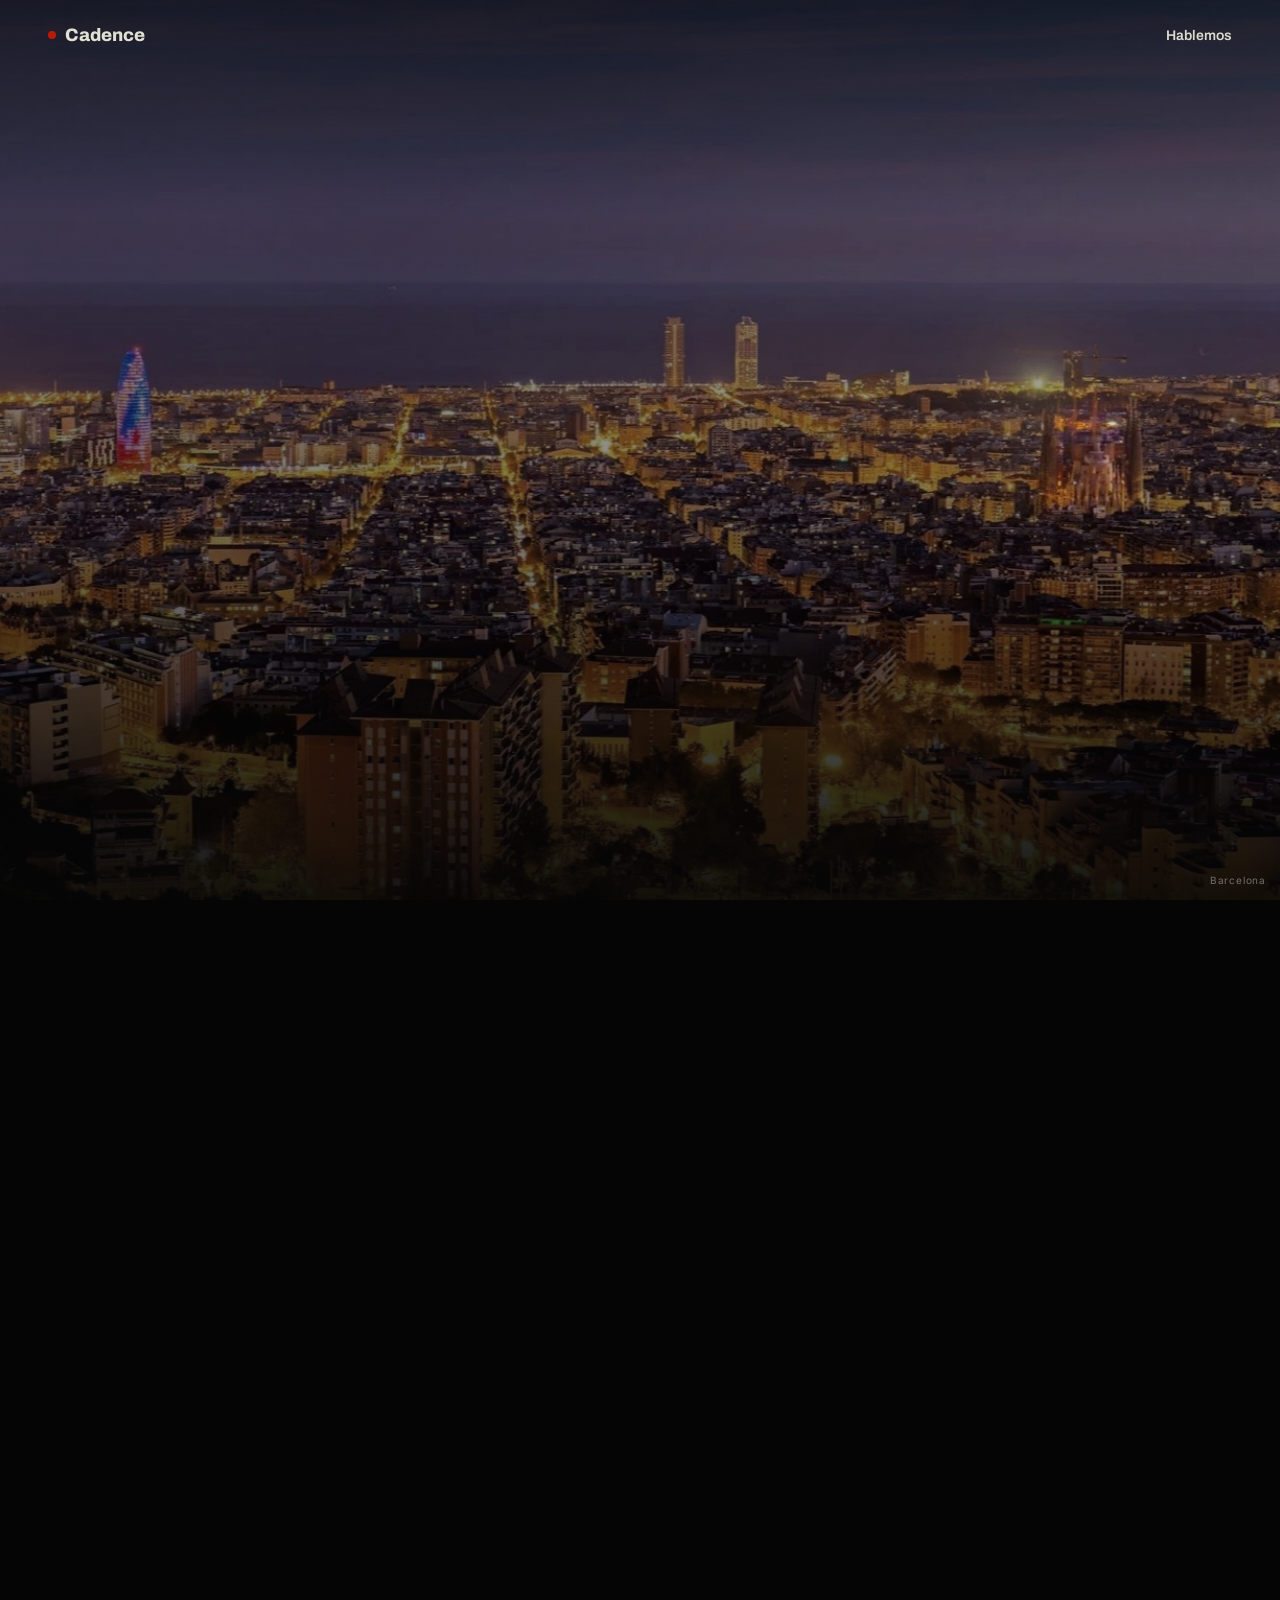
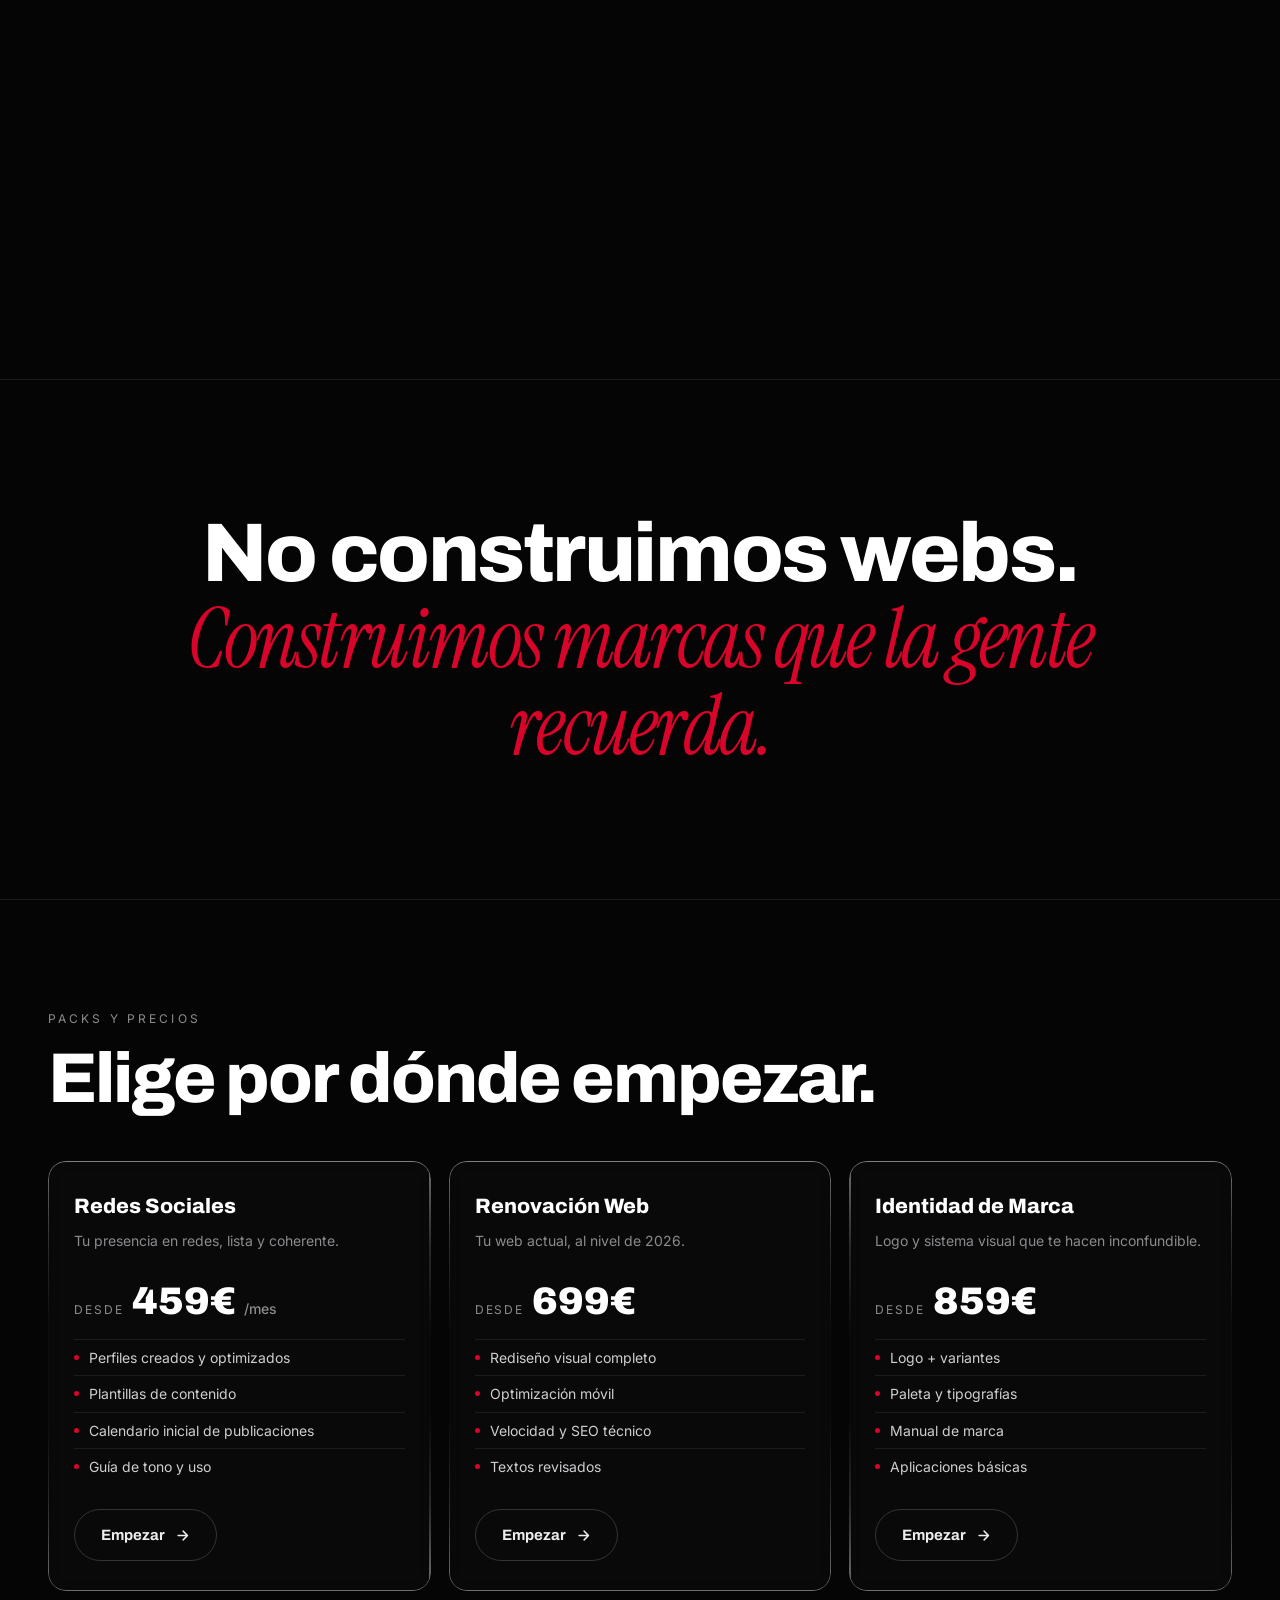
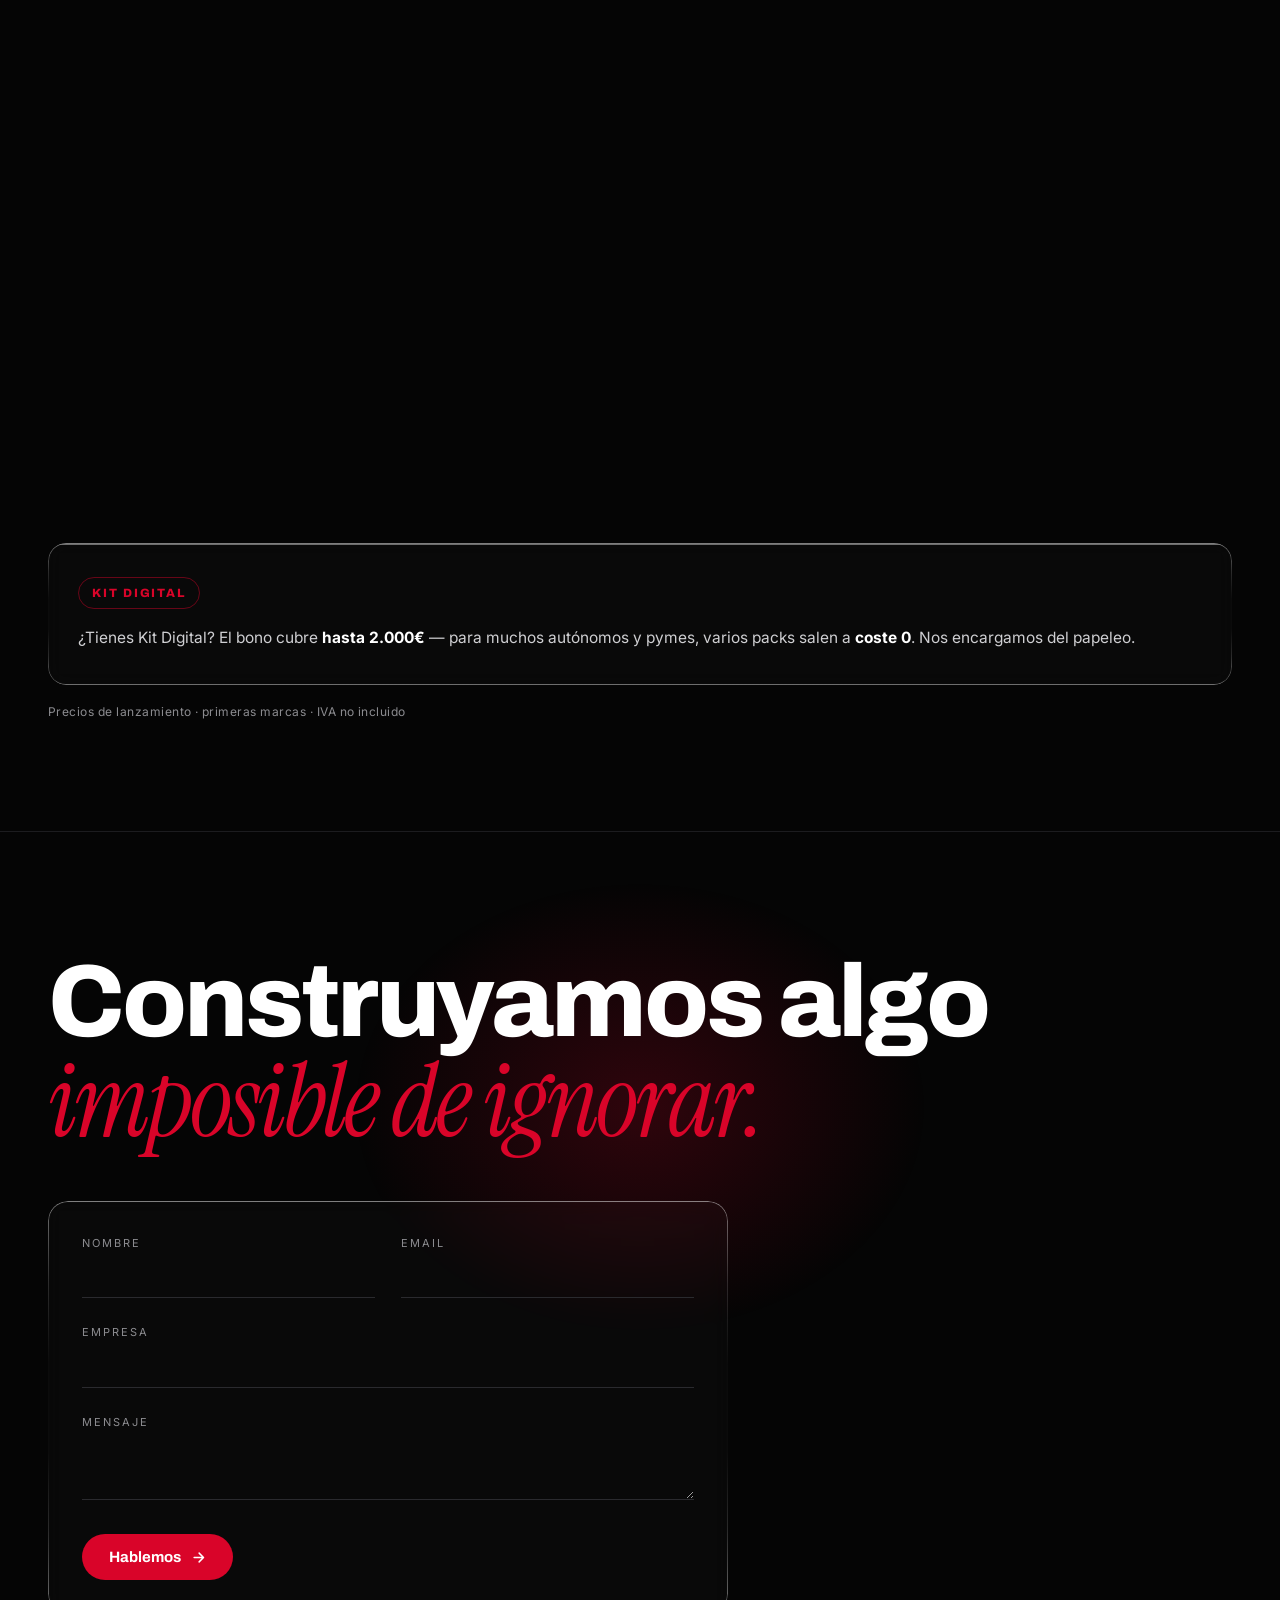
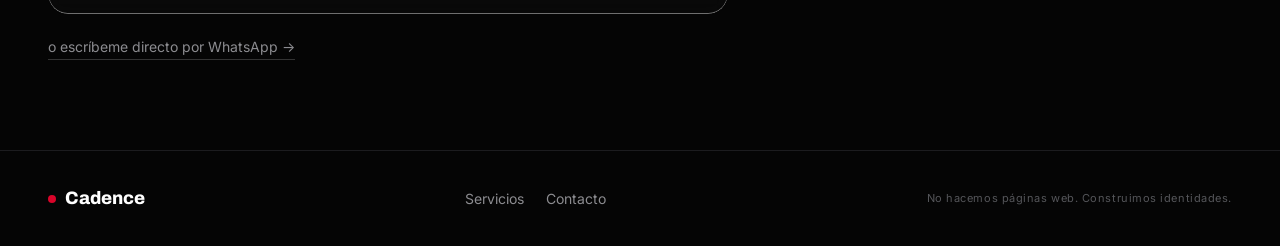
==== commit a772908f: "Rename index (7).html to index.html" ====
--- a/index.html
+++ b/index.html
@@ -482,8 +482,8 @@
   email:    "hola@cadence.studio",           // tu email
   waMessage:"Hola Cadence, quiero crear mi identidad de marca.",
   revealAt: 0.55,                            // progreso (0-1) en el que aparece el titular
-  supabaseUrl: "TU_SUPABASE_URL",            // p.ej. https://xxxx.supabase.co
-  supabaseAnon: "TU_SUPABASE_ANON_KEY"       // anon/public key (Settings > API)
+  supabaseUrl: "https://xxbsmmdcgicatduxinly.supabase.co",            // p.ej. https://xxxx.supabase.co
+  supabaseAnon: "eyJhbGciOiJIUzI1NiIsInR5cCI6IkpXVCJ9.eyJpc3MiOiJzdXBhYmFzZSIsInJlZiI6Inh4YnNtbWRjZ2ljYXRkdXhpbmx5Iiwicm9sZSI6ImFub24iLCJpYXQiOjE3ODExNzk4MDYsImV4cCI6MjA5Njc1NTgwNn0.H6nmUvX1pINyFAhhT5nOjjd2VXGLCmDRbFcRwQBHwbY"       // anon/public key (Settings > API)
 };
 
 /* enlaces WhatsApp / email */
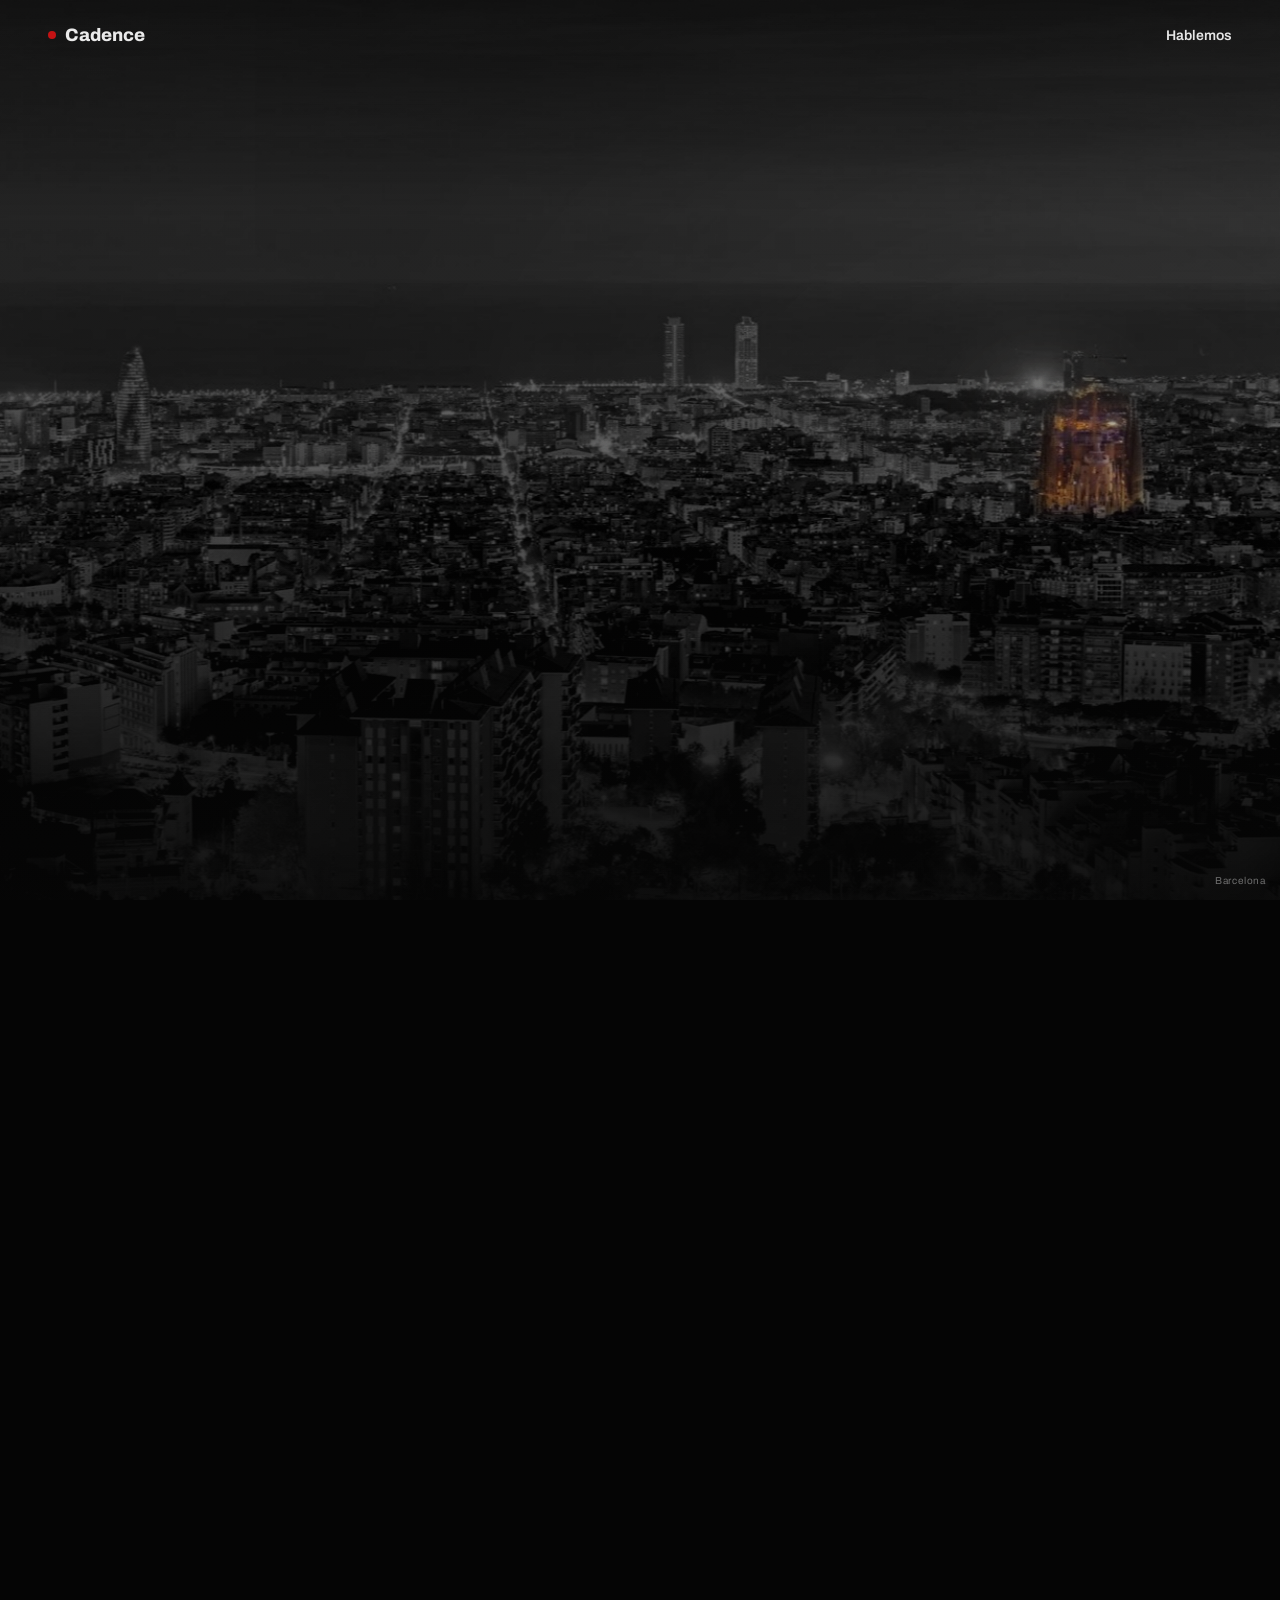
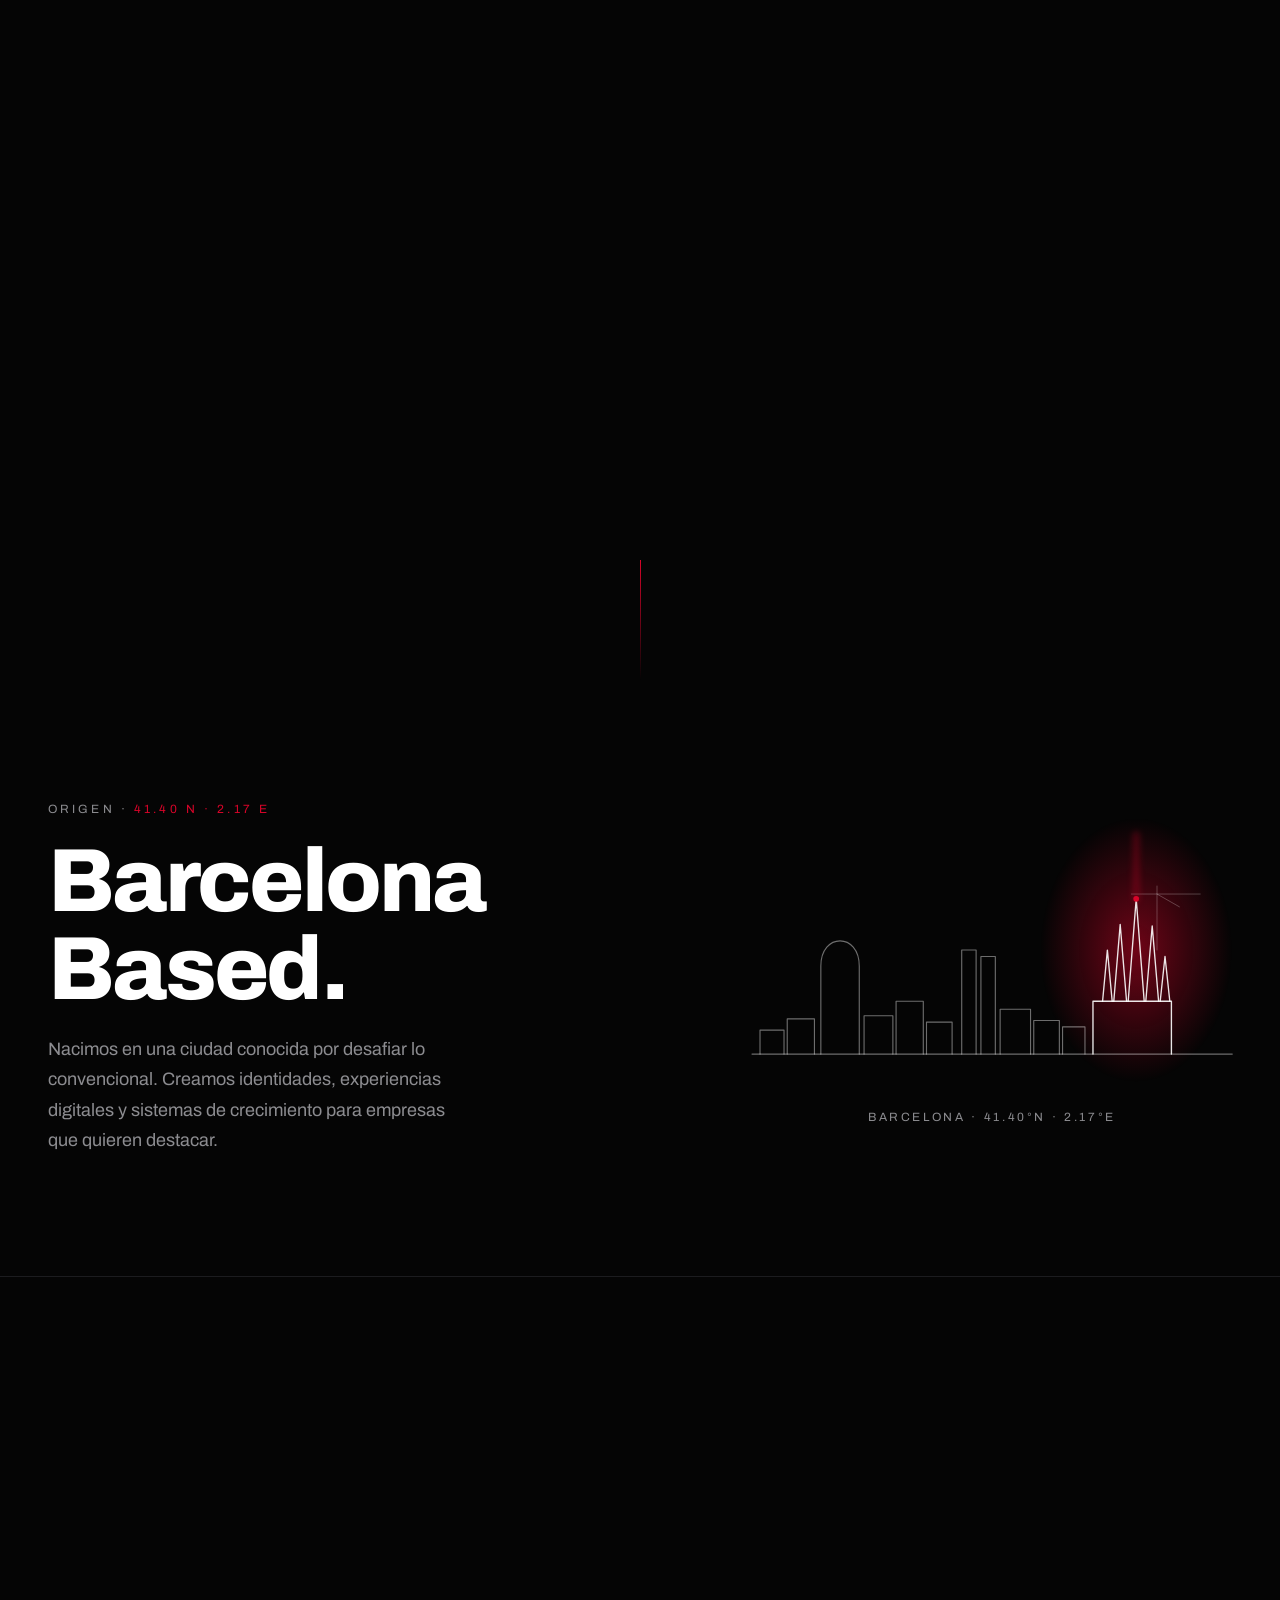
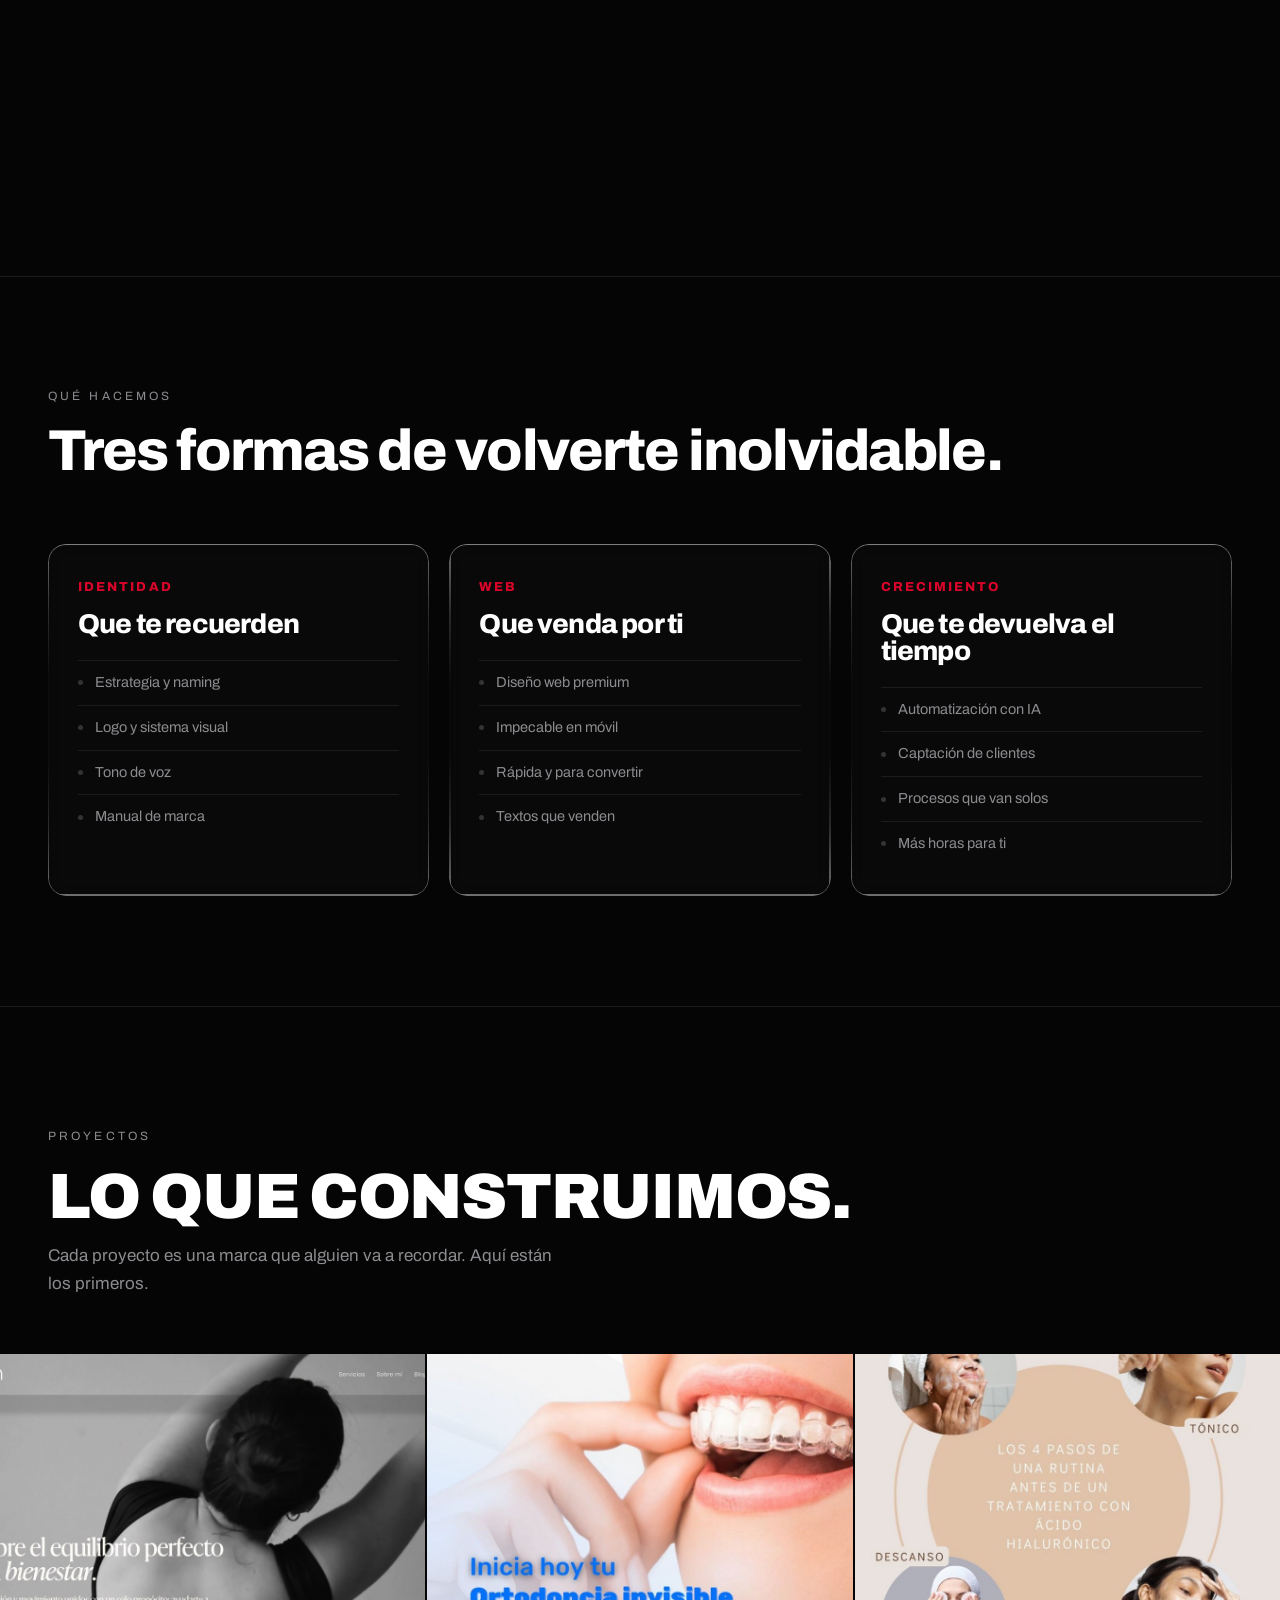
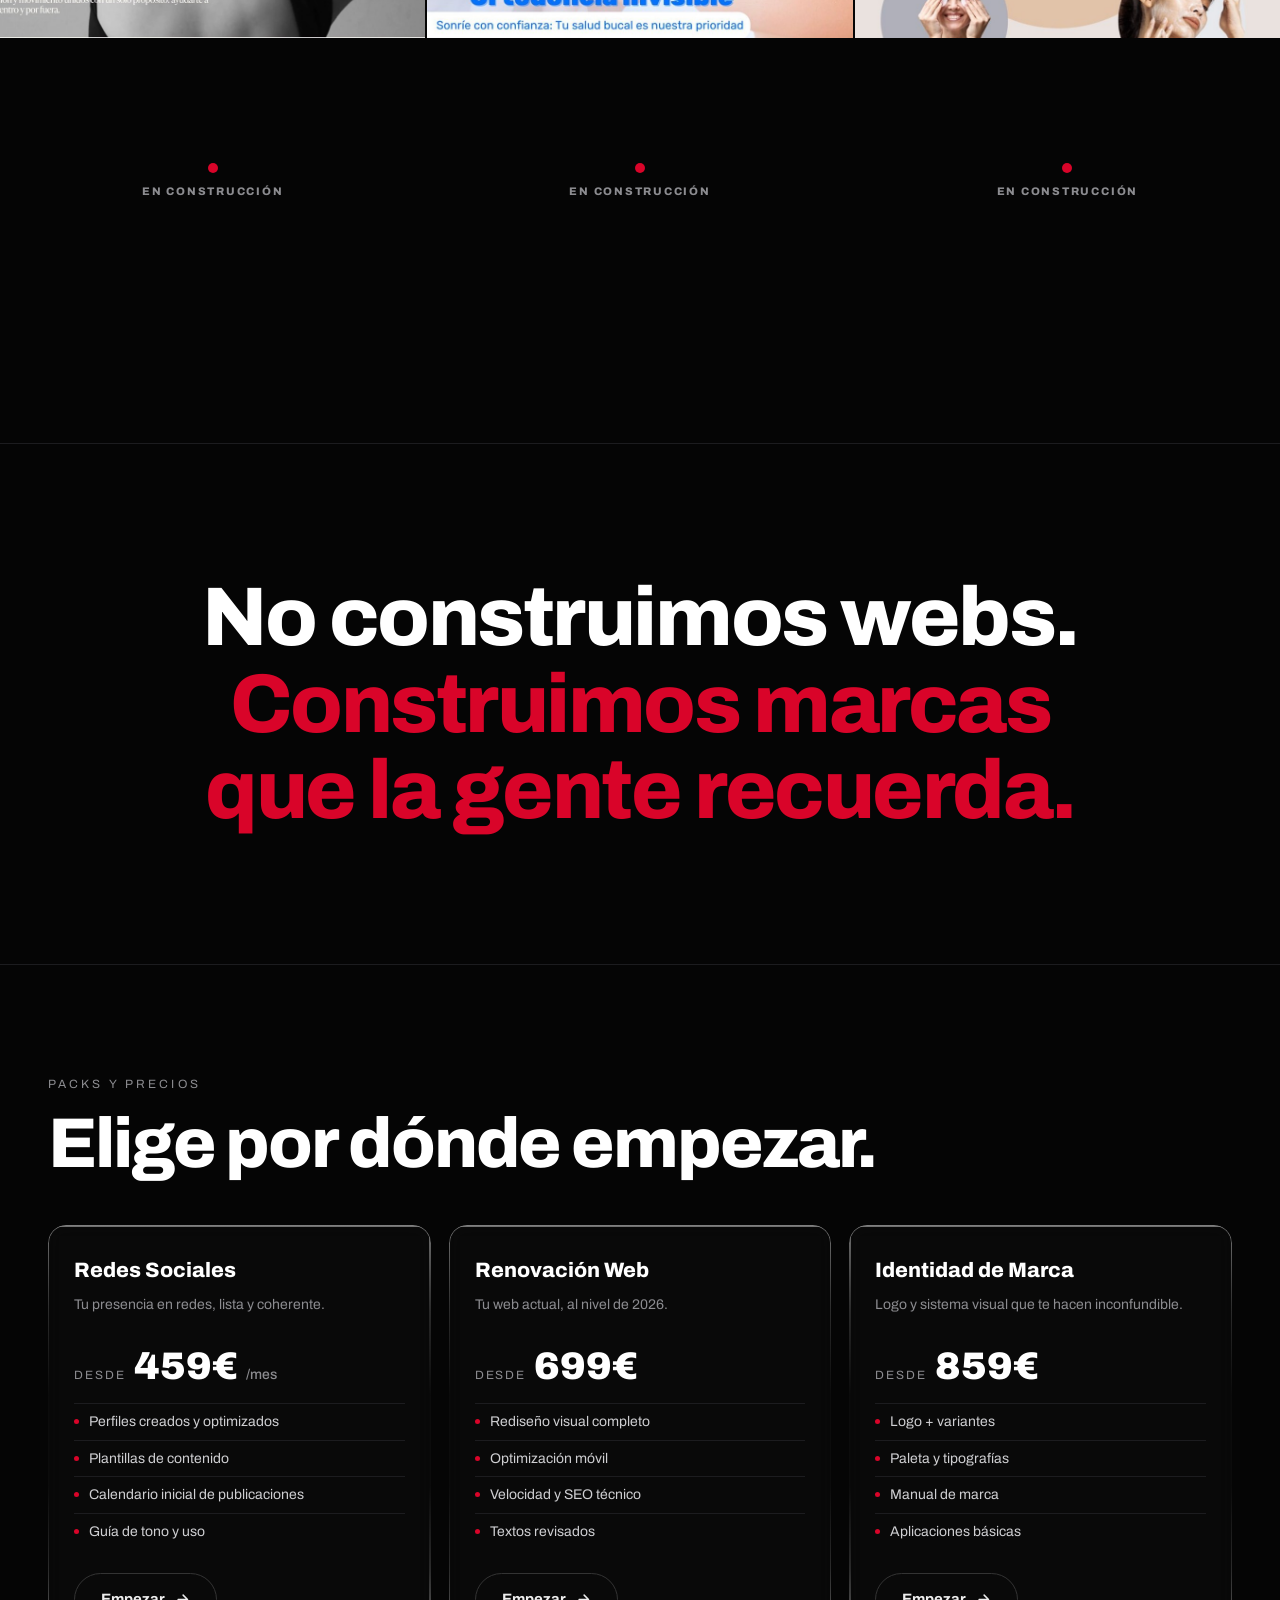
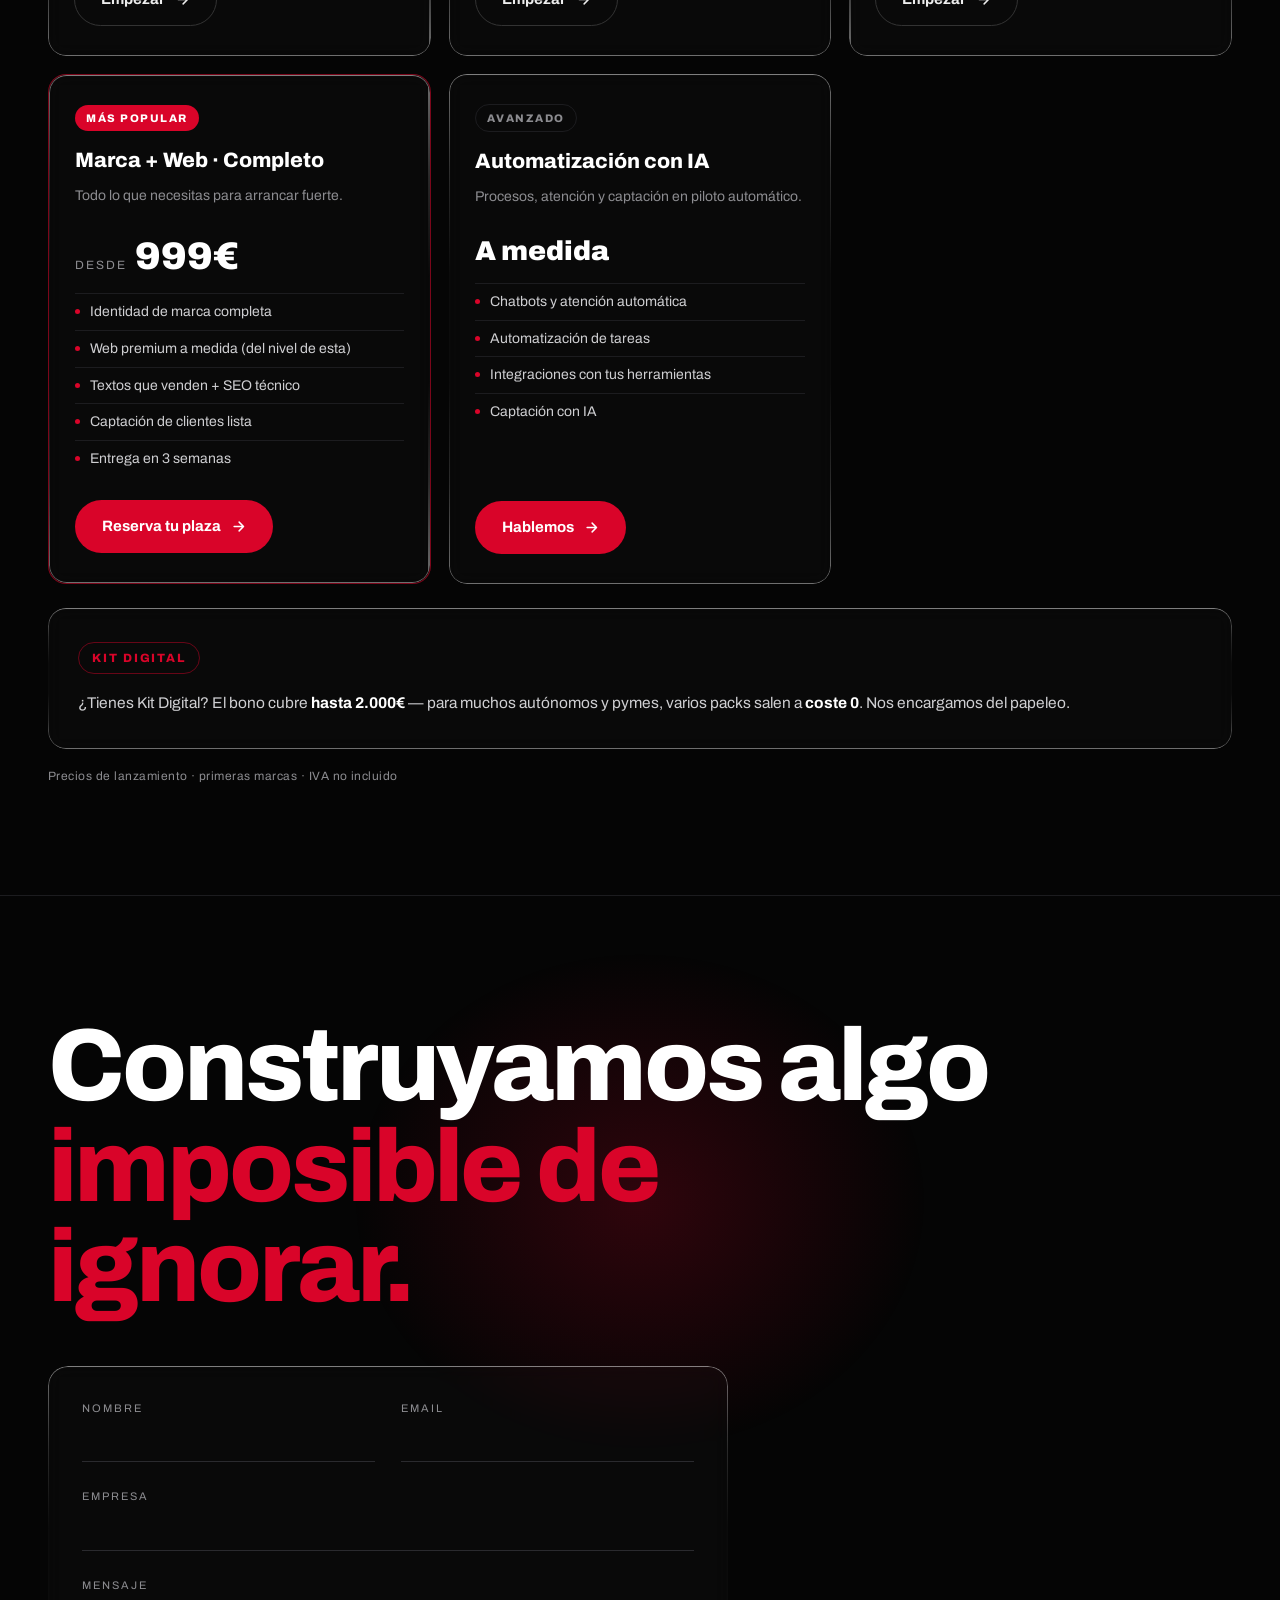
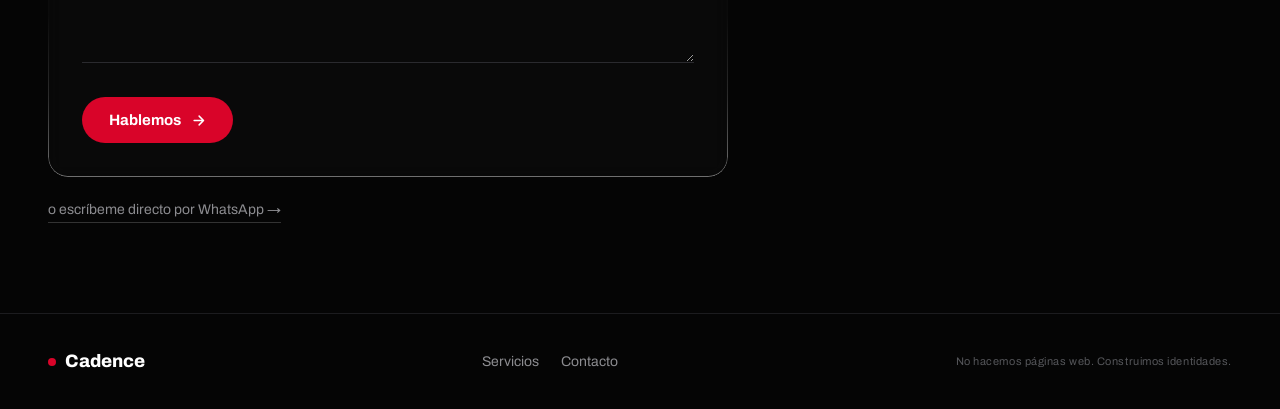
==== commit 99b80c71: "Rename index (8).html to index.html" ====
--- a/index.html
+++ b/index.html
@@ -23,11 +23,11 @@
 
 <link rel="preconnect" href="https://fonts.googleapis.com">
 <link rel="preconnect" href="https://fonts.gstatic.com" crossorigin>
-<link href="https://fonts.googleapis.com/css2?family=Archivo:wght@400;500;600;700;800;900&family=Instrument+Serif:ital@1&family=Inter:wght@400;500&display=swap" rel="stylesheet">
+<link href="https://fonts.googleapis.com/css2?family=Archivo:wght@400;500;600;700;800;900&display=swap" rel="stylesheet">
 <style>
 :root{
   --black:#050505;--white:#fff;--red:#D90429;--ink:#ededed;--mute:#8c8c90;--line:#1c1c1f;
-  --disp:'Archivo',sans-serif;--serif:'Instrument Serif',serif;--body:'Inter',sans-serif;
+  --disp:'Archivo',sans-serif;--serif:'Archivo',sans-serif;--body:'Archivo',sans-serif;
   --ease:cubic-bezier(.2,.7,.2,1);
 }
 *{box-sizing:border-box;margin:0;padding:0}
@@ -37,7 +37,7 @@
 .wrap{max-width:1280px;margin:0 auto;padding:0 24px}
 @media(min-width:768px){.wrap{padding:0 48px}}
 h1,h2,h3{font-family:var(--disp);font-weight:800;letter-spacing:-.03em;line-height:.98}
-.serif{font-family:var(--serif);font-style:italic;font-weight:400;color:var(--red)}
+.serif{font-family:var(--disp);font-style:normal;font-weight:800;color:var(--red)}
 .lab{font-family:var(--body);font-size:12px;letter-spacing:.26em;text-transform:uppercase;color:var(--mute)}
 .lab .rd{color:var(--red)}
 
@@ -223,7 +223,7 @@
 /* ===== HERO en capas: ciudad fija + Sagrada que emerge ===== */
 .stage .bg{position:absolute;inset:0;background-image:var(--hero);background-size:cover;background-position:70% 50%;background-repeat:no-repeat;transform-origin:83% 56%;z-index:0;filter:brightness(.82) contrast(1.05) saturate(.92);transform:scale(1.04) translateZ(0);will-change:transform;backface-visibility:hidden}
 .stage .focus{position:absolute;inset:0;z-index:2;pointer-events:none;opacity:0;will-change:opacity;background:radial-gradient(56% 62% at 82% 50%,transparent 30%,rgba(5,5,5,.84) 100%)}
-.stage .redglow{position:absolute;inset:0;z-index:2;mix-blend-mode:screen;pointer-events:none;opacity:0;will-change:opacity;background:radial-gradient(15% 20% at 82% 47%,rgba(255,214,170,.55),rgba(255,120,60,.18) 50%,transparent 78%)}
+.stage .redglow{position:absolute;inset:0;z-index:2;mix-blend-mode:screen;pointer-events:none;opacity:0;will-change:opacity;background:radial-gradient(13% 17% at 82% 47%,rgba(255,228,205,.4),transparent 72%)}
 .stage .grade{z-index:4}.stage .grain{z-index:5}
 @media(prefers-reduced-motion:reduce){.stage .sag{transform:translateY(-2.5%) scale(1.3)}.stage .citydark{opacity:.5}.stage .sagglow{opacity:.5}}
 
@@ -276,6 +276,36 @@
 .stage .sagcolor{z-index:2;filter:brightness(.82) contrast(1.05) saturate(.95);will-change:filter;
   -webkit-mask-image:var(--sagmask);mask-image:var(--sagmask);-webkit-mask-size:cover;mask-size:cover;-webkit-mask-position:70% 50%;mask-position:70% 50%;-webkit-mask-repeat:no-repeat;mask-repeat:no-repeat}
 .stage .focus,.stage .redglow{z-index:3}
+
+/* ===== Quiénes somos ===== */
+.about{padding:120px 0;border-top:1px solid var(--line)}
+.about h2{font-size:clamp(2.2rem,6vw,4.4rem);color:#fff;margin:18px 0 30px;line-height:1.05;font-family:var(--disp);font-weight:900;text-transform:uppercase;letter-spacing:-.02em}
+.about h2 .serif{display:inline}
+.about p{font-size:clamp(15px,1.7vw,18px);color:var(--mute);max-width:62ch;line-height:1.7;margin-bottom:18px}
+.about .who{margin-top:30px;display:flex;gap:30px;flex-wrap:wrap}
+.about .who div{flex:1;min-width:200px}
+.about .who h3{color:#fff;font-family:var(--disp);font-weight:800;font-size:1.15rem;margin-bottom:6px}
+.about .who p{font-size:14px;max-width:34ch;margin:0}
+
+/* ===== PROYECTOS ===== */
+.work{padding:120px 0;border-top:1px solid var(--line)}
+.work h2{font-size:clamp(2.2rem,5.5vw,4rem);color:#fff;margin:18px 0 12px;font-family:var(--disp);font-weight:900;text-transform:uppercase;letter-spacing:-.02em;line-height:1.05}
+.work .lead{color:var(--mute);font-size:clamp(15px,1.6vw,17px);max-width:52ch;line-height:1.65;margin-bottom:56px}
+.grid-work{display:grid;grid-template-columns:1fr;gap:2px}
+@media(min-width:700px){.grid-work{grid-template-columns:1fr 1fr}}
+@media(min-width:1080px){.grid-work{grid-template-columns:1fr 1fr 1fr}}
+.proj{position:relative;aspect-ratio:3/2;overflow:hidden;cursor:default}
+.proj img{width:100%;height:100%;object-fit:cover;display:block;transition:transform .6s cubic-bezier(.25,.46,.45,.94)}
+.proj:hover img{transform:scale(1.045)}
+.proj-over{position:absolute;inset:0;background:linear-gradient(to top,rgba(5,5,5,.92) 0%,rgba(5,5,5,.35) 55%,transparent 100%);opacity:0;transition:opacity .38s ease;display:flex;flex-direction:column;justify-content:flex-end;padding:28px 26px}
+.proj:hover .proj-over{opacity:1}
+.proj-over .ptag{font-family:var(--disp);font-size:11px;font-weight:800;letter-spacing:.16em;text-transform:uppercase;color:var(--red);margin-bottom:8px}
+.proj-over h3{font-family:var(--disp);font-size:1.3rem;font-weight:900;color:#fff;line-height:1.1;margin-bottom:6px}
+.proj-over p{font-size:13px;color:#c0c0c6;line-height:1.5}
+.proj-coming{background:var(--card)}
+.proj-coming .coming-inner{position:absolute;inset:0;display:flex;flex-direction:column;justify-content:center;align-items:center;gap:10px}
+.proj-coming .coming-dot{width:10px;height:10px;border-radius:50%;background:var(--red)}
+.proj-coming .coming-label{font-family:var(--disp);font-size:11px;font-weight:800;letter-spacing:.16em;text-transform:uppercase;color:var(--mute)}
 </style>
 </head>
 <body>
@@ -308,7 +338,7 @@
       <div class="main" id="main">
         <div class="wrap">
           <h1><span class="l1">Te ayudamos a crear</span><span class="l2" id="l2" data-text="Identidad.">Identidad.</span></h1>
-          <p class="sub">Creamos marcas, experiencias digitales y sistemas de crecimiento imposibles de ignorar.</p>
+          <p class="sub">Estudio de marca y tecnología en Barcelona. Hacemos que tu negocio se vea tan bueno online como ya lo es en persona.</p>
           <div class="cta">
             <a class="btn btn-red js-wa" href="#contacto">Hablemos <svg viewBox="0 0 24 24" fill="none" stroke="currentColor" stroke-width="2.4" stroke-linecap="round" stroke-linejoin="round"><path d="M5 12h14M13 5l7 7-7 7"/></svg></a>
             <a class="btn btn-line" href="#servicios">Ver proyectos</a>
@@ -370,19 +400,89 @@
   </div></div>
 </section>
 
+<!-- ===== QUIÉNES SOMOS ===== -->
+<!-- ===== QUIÉNES SOMOS ===== -->
+<section class="about" id="nosotros">
+  <div class="wrap">
+    <div class="lab rv">Quiénes somos</div>
+    <h2 class="rv d1">Somos Pepe y Aina<span class="serif">.</span></h2>
+    <p class="rv d1">Fundadores de Cadence, un estudio de marca y tecnología en Barcelona. Aina viene de la comunicación; Pepe, de la tecnología. Diseñamos tu marca y construimos lo que la hace funcionar —web, sistemas, automatización— sin que nada se pierda por el camino.</p>
+    <p class="rv d2">Pocos clientes, mucho cuidado. Trabajas directamente con nosotros, de principio a fin.</p>
+  </div>
+</section>
+
 <!-- ===== SERVICIOS ===== -->
 <section class="serv" id="servicios">
   <div class="wrap">
     <div class="lab rv">Qué hacemos</div>
     <h2 class="rv d1">Tres formas de volverte inolvidable.</h2>
     <div class="cards">
-      <div class="card rv"><div class="k">IDENTIDAD</div><h3>Marca</h3><ul><li>Estrategia de marca</li><li>Naming</li><li>Posicionamiento</li><li>Branding</li></ul></div>
-      <div class="card rv d1"><div class="k">WEB</div><h3>Experiencia</h3><ul><li>Diseño web premium</li><li>Landing pages</li><li>Desarrollo</li><li>Experiencias digitales</li></ul></div>
-      <div class="card rv d2"><div class="k">CRECIMIENTO</div><h3>Escala</h3><ul><li>Automatización</li><li>IA</li><li>Captación</li><li>Optimización</li></ul></div>
-    </div>
-  </div>
-</section>
-
+      <div class="card rv"><div class="k">IDENTIDAD</div><h3>Que te recuerden</h3><ul><li>Estrategia y naming</li><li>Logo y sistema visual</li><li>Tono de voz</li><li>Manual de marca</li></ul></div>
+      <div class="card rv d1"><div class="k">WEB</div><h3>Que venda por ti</h3><ul><li>Diseño web premium</li><li>Impecable en móvil</li><li>Rápida y para convertir</li><li>Textos que venden</li></ul></div>
+      <div class="card rv d2"><div class="k">CRECIMIENTO</div><h3>Que te devuelva el tiempo</h3><ul><li>Automatización con IA</li><li>Captación de clientes</li><li>Procesos que van solos</li><li>Más horas para ti</li></ul></div>
+    </div>
+  </div>
+</section>
+
+<!-- ===== PROYECTOS ===== -->
+<section class="work" id="proyectos">
+  <div class="wrap">
+    <div class="lab rv">Proyectos</div>
+    <h2 class="rv d1">Lo que construimos.</h2>
+    <p class="lead rv d1">Cada proyecto es una marca que alguien va a recordar. Aquí están los primeros.</p>
+  </div>
+  <div class="grid-work">
+
+    <div class="proj rv">
+      <img src="[data-uri]" alt="Alba Miralles" loading="lazy">
+      <div class="proj-over">
+        <div class="ptag">Web · Identidad</div>
+        <h3>Alba Miralles</h3>
+        <p>Web completa para nutricionista y fisioterapeuta. Diseño editorial, b/n y tipografía expresiva.</p>
+      </div>
+    </div>
+
+    <div class="proj rv d1">
+      <img src="[data-uri]" alt="Clínica Dental Pel Barri" loading="lazy">
+      <div class="proj-over">
+        <div class="ptag">Redes Sociales</div>
+        <h3>Clínica Dental Pel Barri</h3>
+        <p>Contenido para redes y sistema visual coherente para clínica dental en L'Hospitalet.</p>
+      </div>
+    </div>
+
+    <div class="proj rv d2">
+      <img src="[data-uri]" alt="Skincare Studio" loading="lazy">
+      <div class="proj-over">
+        <div class="ptag">Redes Sociales</div>
+        <h3>Estética &amp; Skincare</h3>
+        <p>Plantillas de contenido y estrategia visual para centro de estética especializado en tratamientos faciales.</p>
+      </div>
+    </div>
+
+    <div class="proj proj-coming rv">
+      <div class="coming-inner">
+        <div class="coming-dot"></div>
+        <span class="coming-label">En construcción</span>
+      </div>
+    </div>
+
+    <div class="proj proj-coming rv d1">
+      <div class="coming-inner">
+        <div class="coming-dot"></div>
+        <span class="coming-label">En construcción</span>
+      </div>
+    </div>
+
+    <div class="proj proj-coming rv d2">
+      <div class="coming-inner">
+        <div class="coming-dot"></div>
+        <span class="coming-label">En construcción</span>
+      </div>
+    </div>
+
+  </div>
+</section>
 <!-- ===== FILOSOFÍA ===== -->
 <section class="philo">
   <div class="wrap"><h2 class="rv">No construimos webs. <span class="serif">Construimos marcas que la gente recuerda.</span></h2></div>
@@ -479,7 +579,7 @@
 /* ---- CONFIG: edita estos valores ---- */
 const CONFIG = {
   whatsapp: "34638293599",                  // tu número, prefijo incluido, sin + ni espacios
-  email:    "hola@cadence.studio",           // tu email
+  email:    "hello.cadencestudio@gmail.com",           // tu email
   waMessage:"Hola Cadence, quiero crear mi identidad de marca.",
   revealAt: 0.55,                            // progreso (0-1) en el que aparece el titular
   supabaseUrl: "https://xxbsmmdcgicatduxinly.supabase.co",            // p.ej. https://xxxx.supabase.co
@@ -525,10 +625,9 @@
   // sólo escribe estilos del hero si está en pantalla y ha cambiado -> 60fps, sin trabajo inútil
   if (heroVisible && Math.abs(p - lastWrite) > 0.0006) {
     lastWrite = p;
-    bgColor.style.opacity = Math.max(1 - e * 1.35, 0).toFixed(3);   // la ciudad pasa a B/N
-    sagcolor.style.filter = `brightness(${(0.82 + e * 0.5).toFixed(3)}) contrast(${(1.05 + e * 0.18).toFixed(3)}) saturate(${(0.95 + e * 0.5).toFixed(3)})`;  // la Sagrada gana luz y color
-    focus.style.opacity = (e * 0.34).toFixed(3);
-    redglow.style.opacity = (e * 0.5).toFixed(3);
+    bgColor.style.opacity = Math.max(1 - p * 3.4, 0).toFixed(3);   // la ciudad pasa a B/N enseguida
+    focus.style.opacity = (p * 0.28).toFixed(3);
+    redglow.style.opacity = (p * 0.14).toFixed(3);
     intro.style.opacity = Math.max(1 - p * 5, 0).toFixed(3);
     const lc = Math.min(Math.max((p - CONFIG.revealAt) / 0.28, 0), 1);
     main.style.opacity = lc.toFixed(3);
@@ -539,9 +638,8 @@
 }
 
 if (reduce) {
-  bgColor.style.opacity = 0.1;
-  if(sagcolor) sagcolor.style.filter = "brightness(1.25) contrast(1.2) saturate(1.4)";
-  focus.style.opacity = 0.34; redglow.style.opacity = 0.5;
+  bgColor.style.opacity = 0;
+  focus.style.opacity = 0.28; redglow.style.opacity = 0.14;
   main.style.opacity = 1; intro.style.opacity = 0;
 } else {
   requestAnimationFrame(tick);
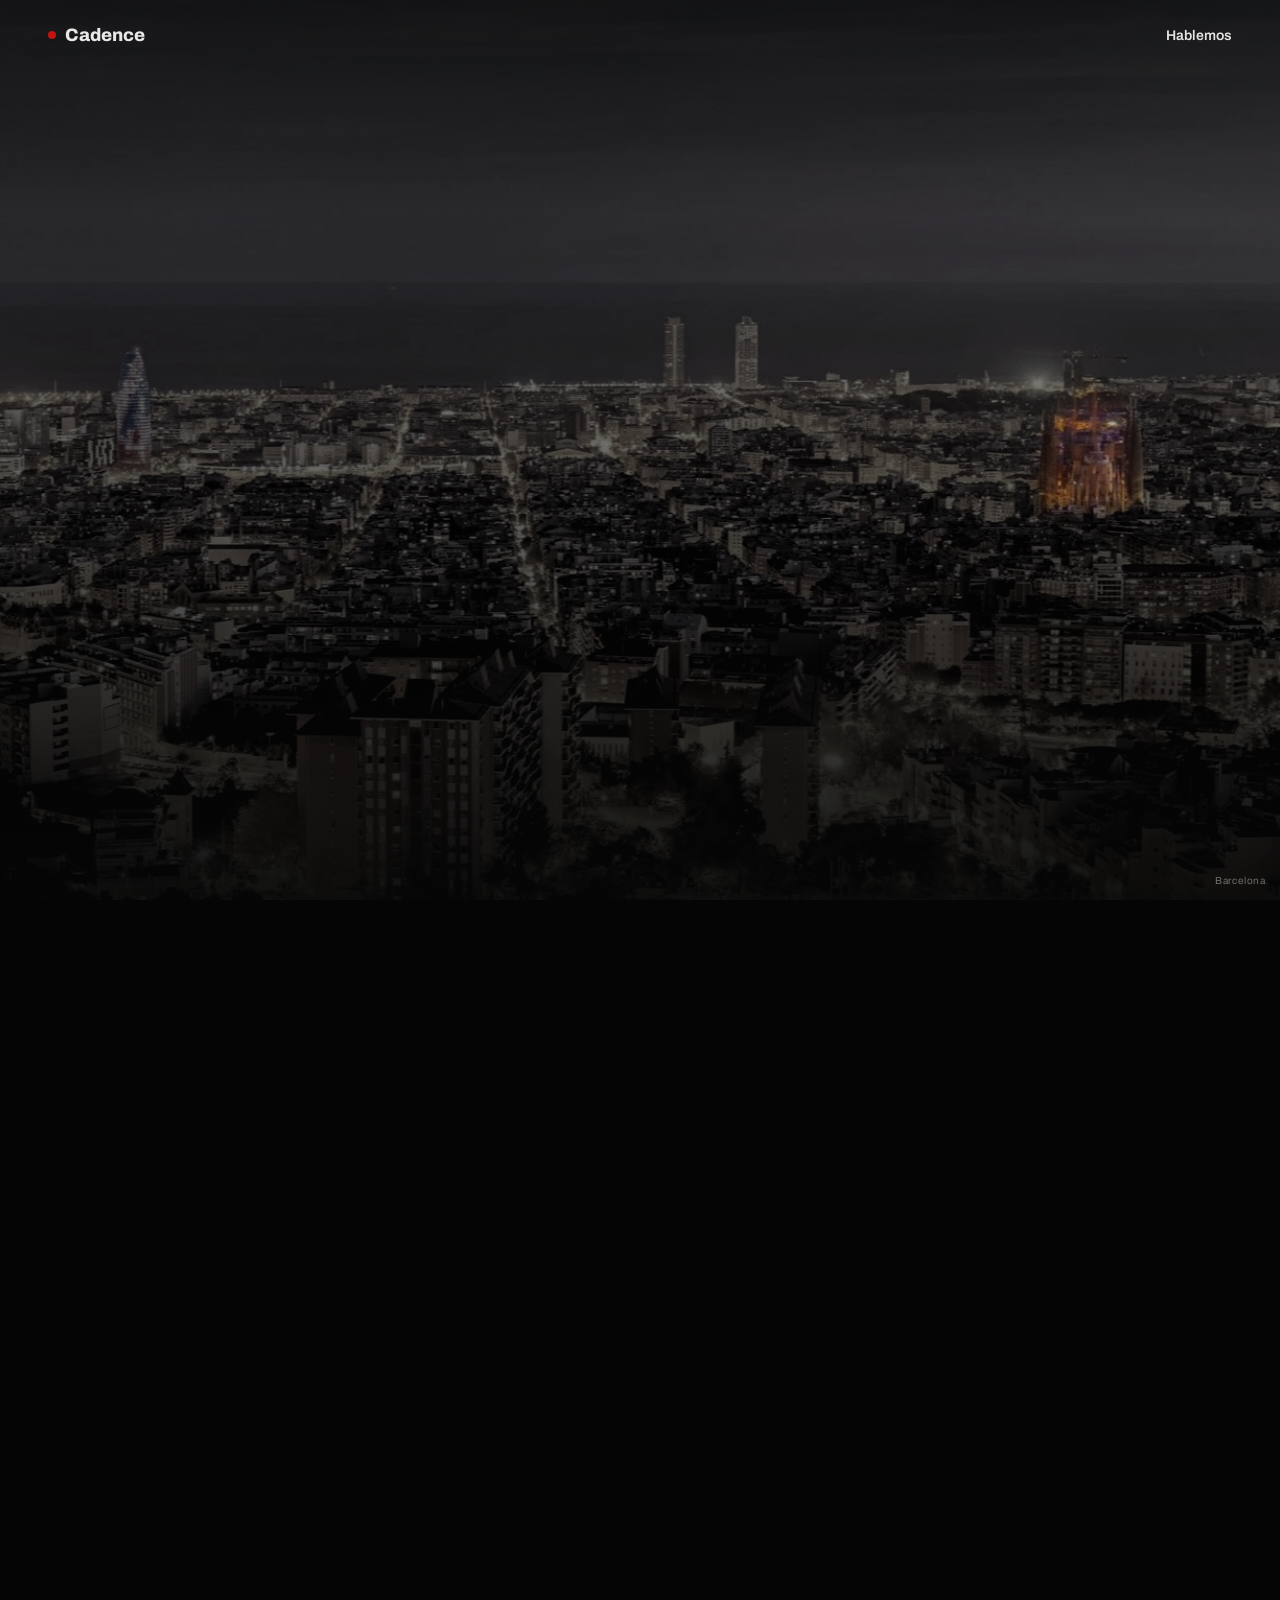
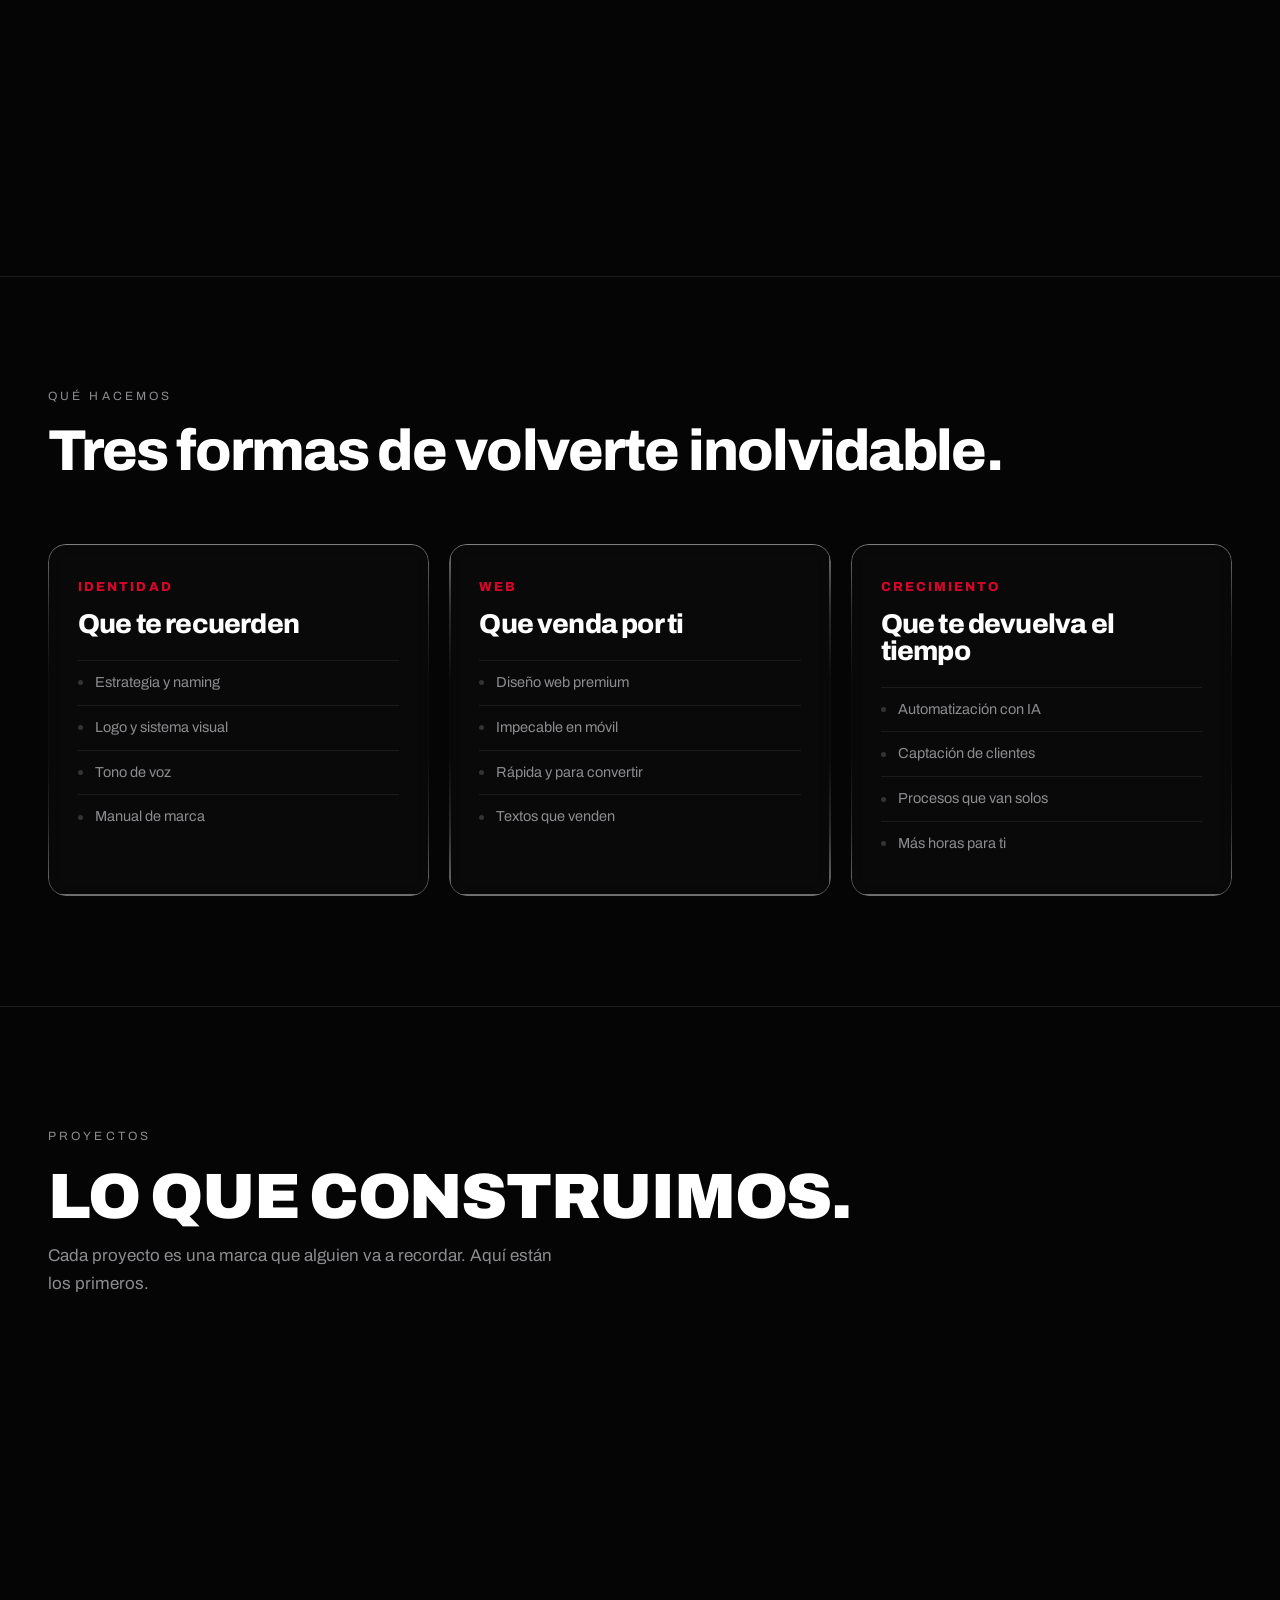
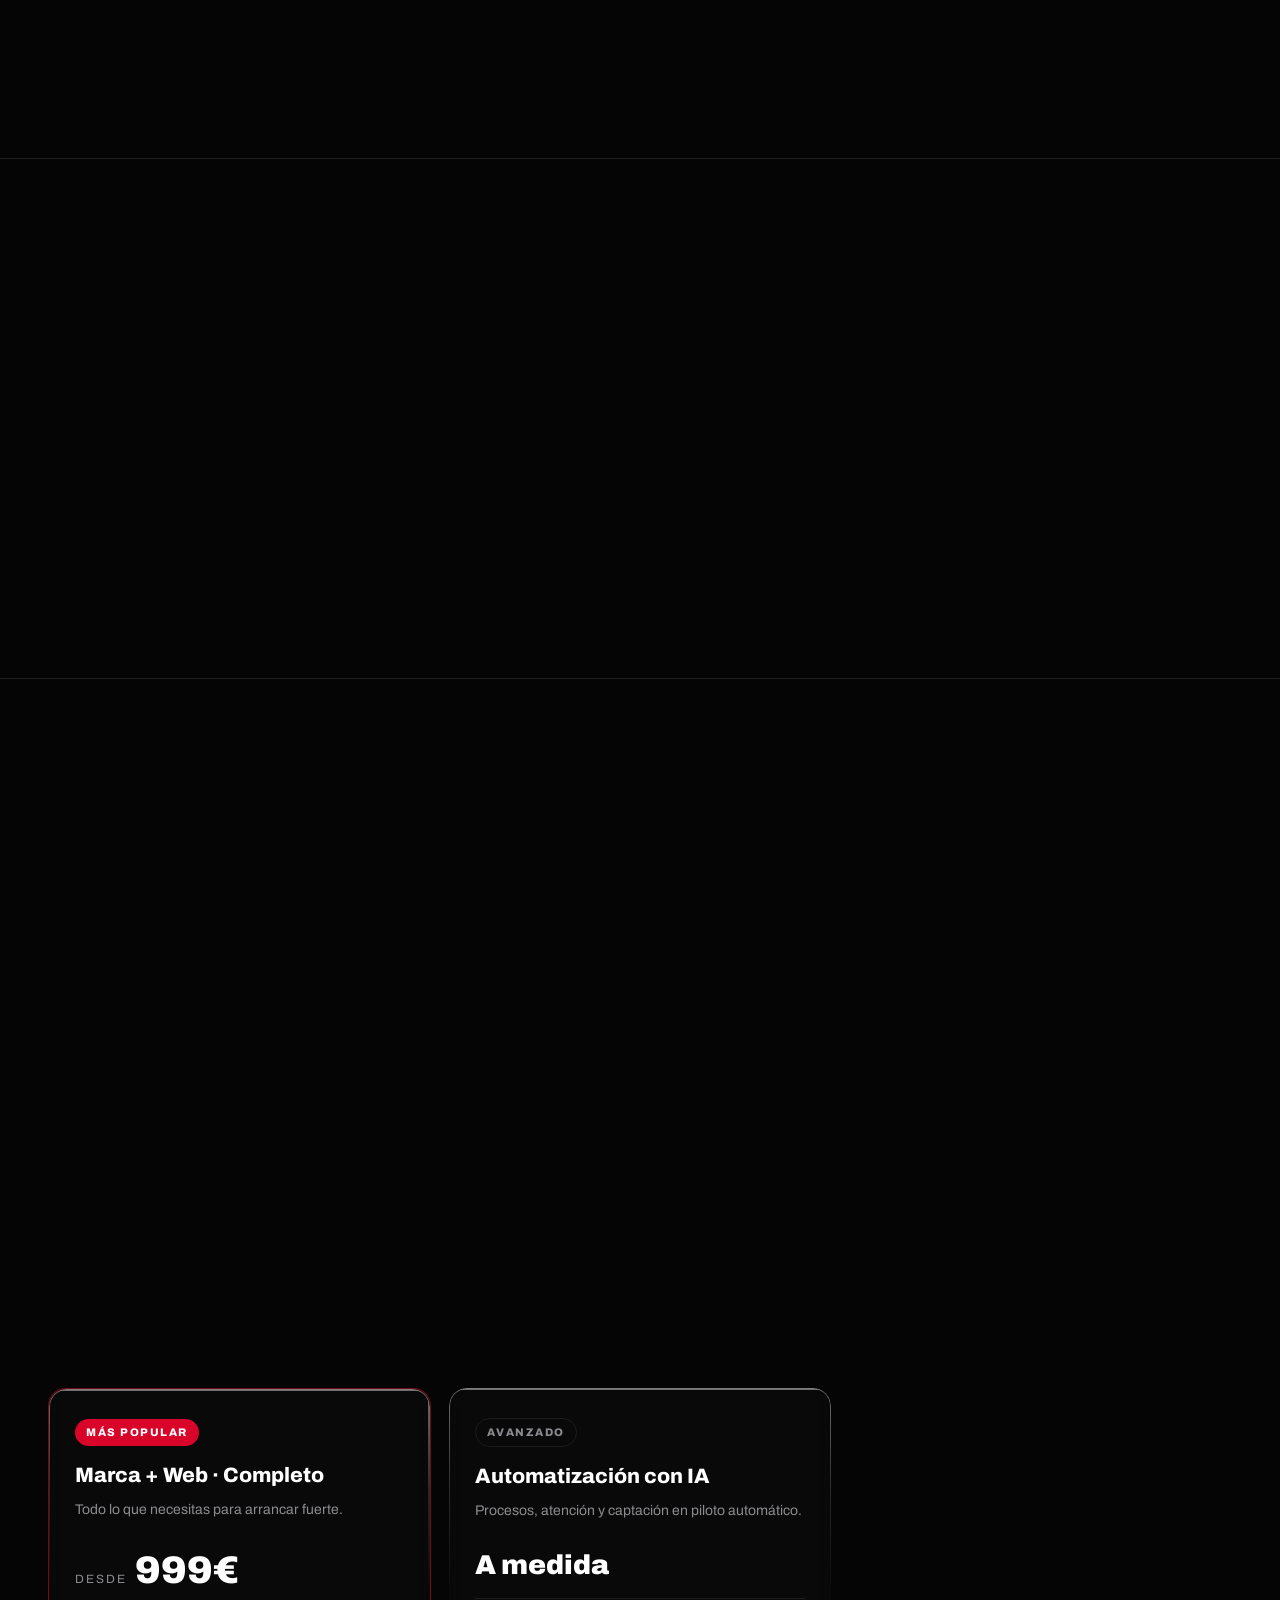
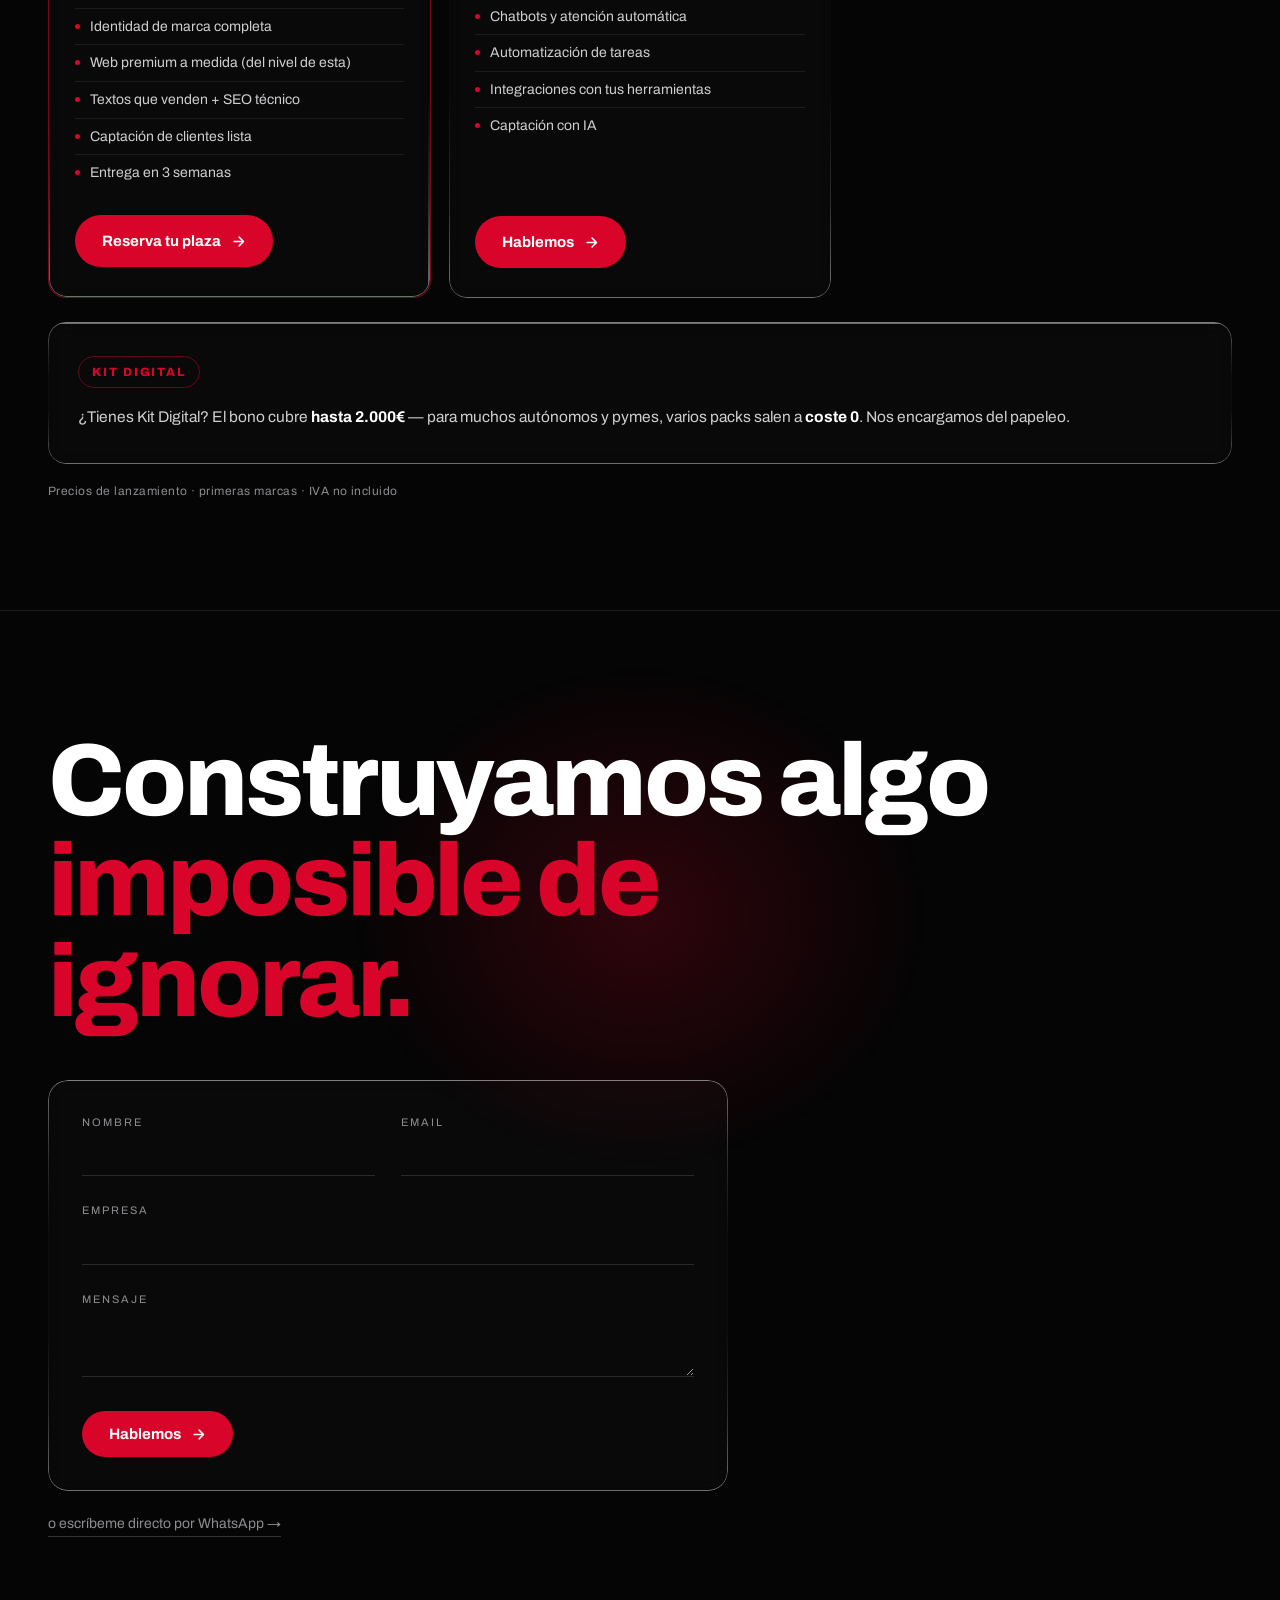
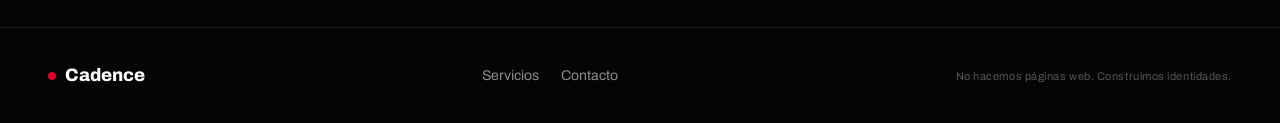
==== commit 08ed7fa6: "Rename index (10).html to index.html" ====
--- a/index.html
+++ b/index.html
@@ -295,8 +295,9 @@
 @media(min-width:700px){.grid-work{grid-template-columns:1fr 1fr}}
 @media(min-width:1080px){.grid-work{grid-template-columns:1fr 1fr 1fr}}
 .proj{position:relative;aspect-ratio:3/2;overflow:hidden;cursor:default}
-.proj img{width:100%;height:100%;object-fit:cover;display:block;transition:transform .6s cubic-bezier(.25,.46,.45,.94)}
-.proj:hover img{transform:scale(1.045)}
+.proj{background:#0b0b0d}
+.proj img{width:100%;height:100%;object-fit:contain;display:block;transition:transform .6s cubic-bezier(.25,.46,.45,.94)}
+.proj:hover img{transform:none}
 .proj-over{position:absolute;inset:0;background:linear-gradient(to top,rgba(5,5,5,.92) 0%,rgba(5,5,5,.35) 55%,transparent 100%);opacity:0;transition:opacity .38s ease;display:flex;flex-direction:column;justify-content:flex-end;padding:28px 26px}
 .proj:hover .proj-over{opacity:1}
 .proj-over .ptag{font-family:var(--disp);font-size:11px;font-weight:800;letter-spacing:.16em;text-transform:uppercase;color:var(--red);margin-bottom:8px}
@@ -306,6 +307,14 @@
 .proj-coming .coming-inner{position:absolute;inset:0;display:flex;flex-direction:column;justify-content:center;align-items:center;gap:10px}
 .proj-coming .coming-dot{width:10px;height:10px;border-radius:50%;background:var(--red)}
 .proj-coming .coming-label{font-family:var(--disp);font-size:11px;font-weight:800;letter-spacing:.16em;text-transform:uppercase;color:var(--mute)}
+
+.proj-gallery{cursor:pointer}
+.proj-gallery .slides{position:absolute;inset:0}
+.proj-gallery .slides img{position:absolute;inset:0;width:100%;height:100%;object-fit:contain;opacity:0;transition:opacity .8s ease}
+.proj-gallery .slides img.on{opacity:1}
+.proj .dots{position:absolute;top:14px;right:14px;display:flex;gap:6px;z-index:4}
+.proj .dot{width:6px;height:6px;border-radius:50%;background:rgba(255,255,255,.45);transition:background .3s,width .3s}
+.proj .dot.on{background:#fff;width:16px;border-radius:3px}
 </style>
 </head>
 <body>
@@ -433,8 +442,13 @@
   </div>
   <div class="grid-work">
 
-    <div class="proj rv">
-      <img src="[data-uri]" alt="Alba Miralles" loading="lazy">
+    <div class="proj proj-gallery rv">
+      <div class="slides">
+        <img src="[data-uri]" class="on" alt="" loading="lazy">
+        <img src="[data-uri]" class="" alt="" loading="lazy">
+        <img src="[data-uri]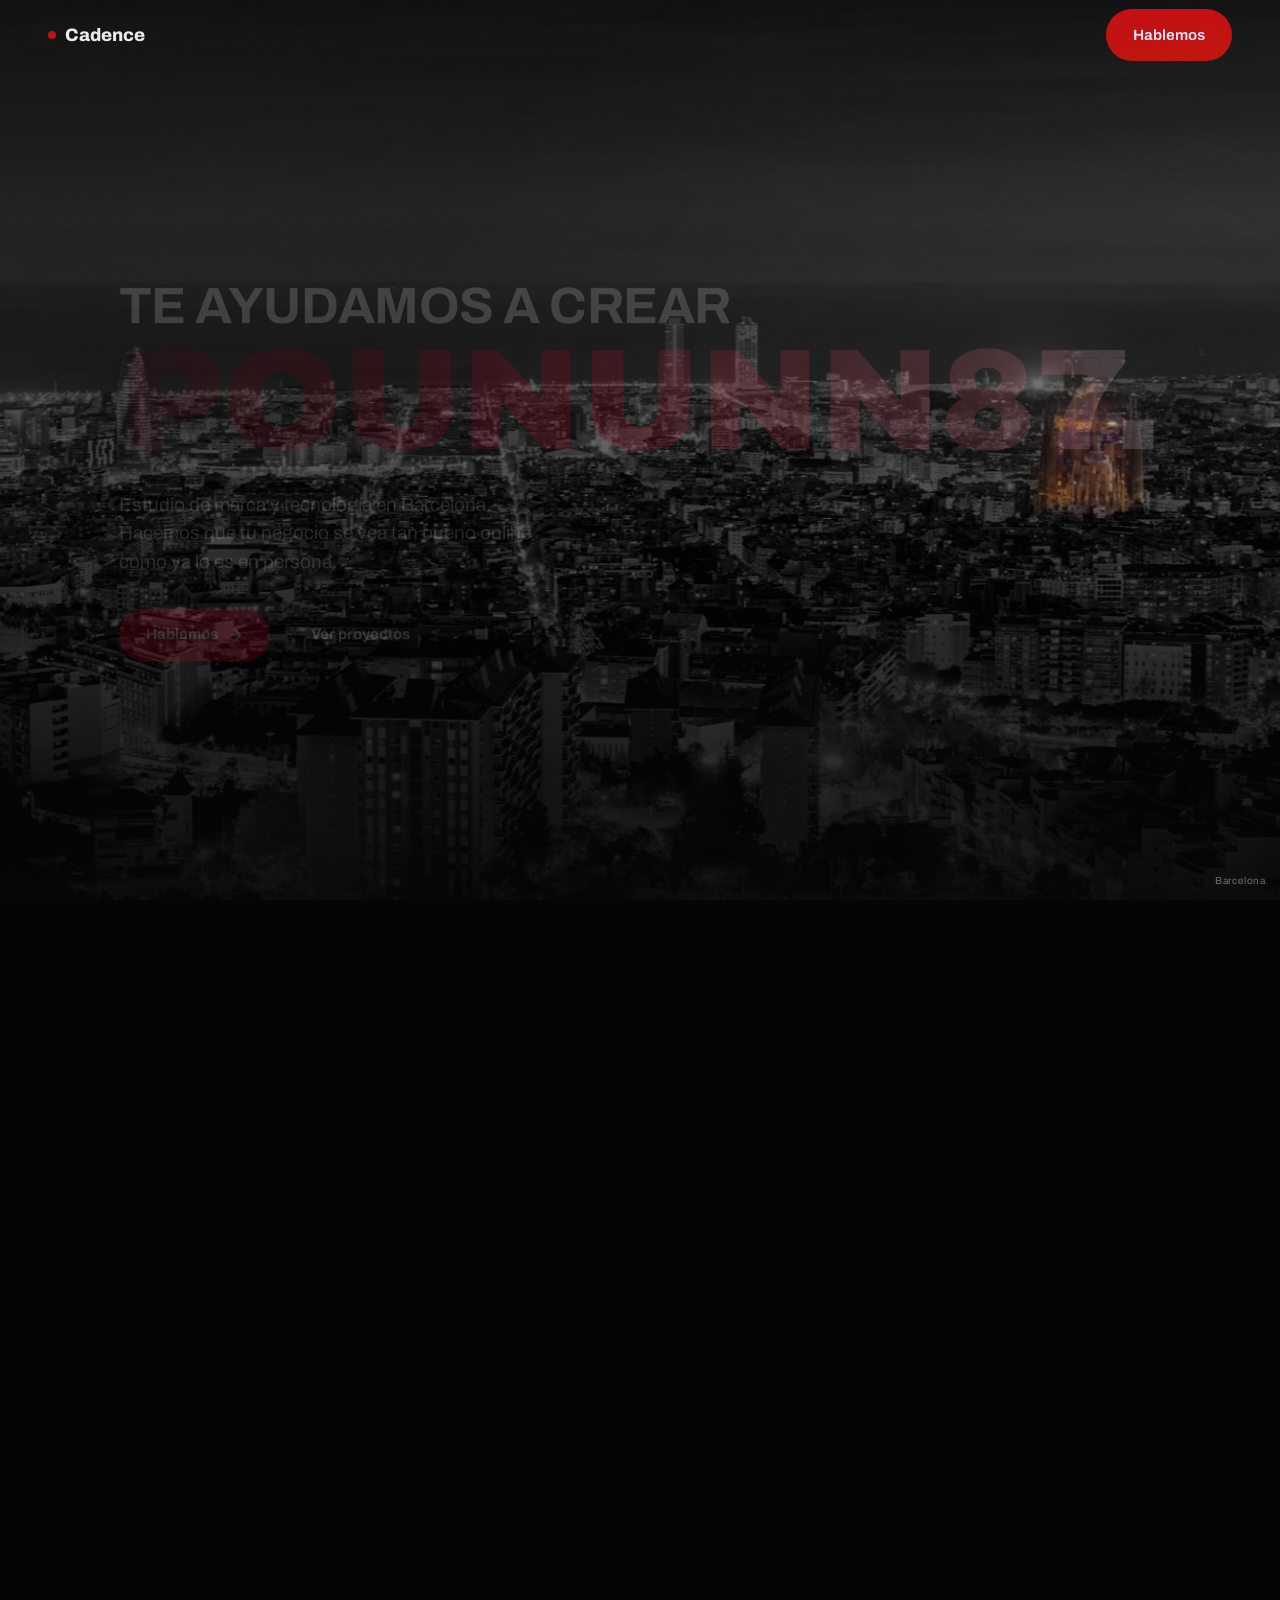
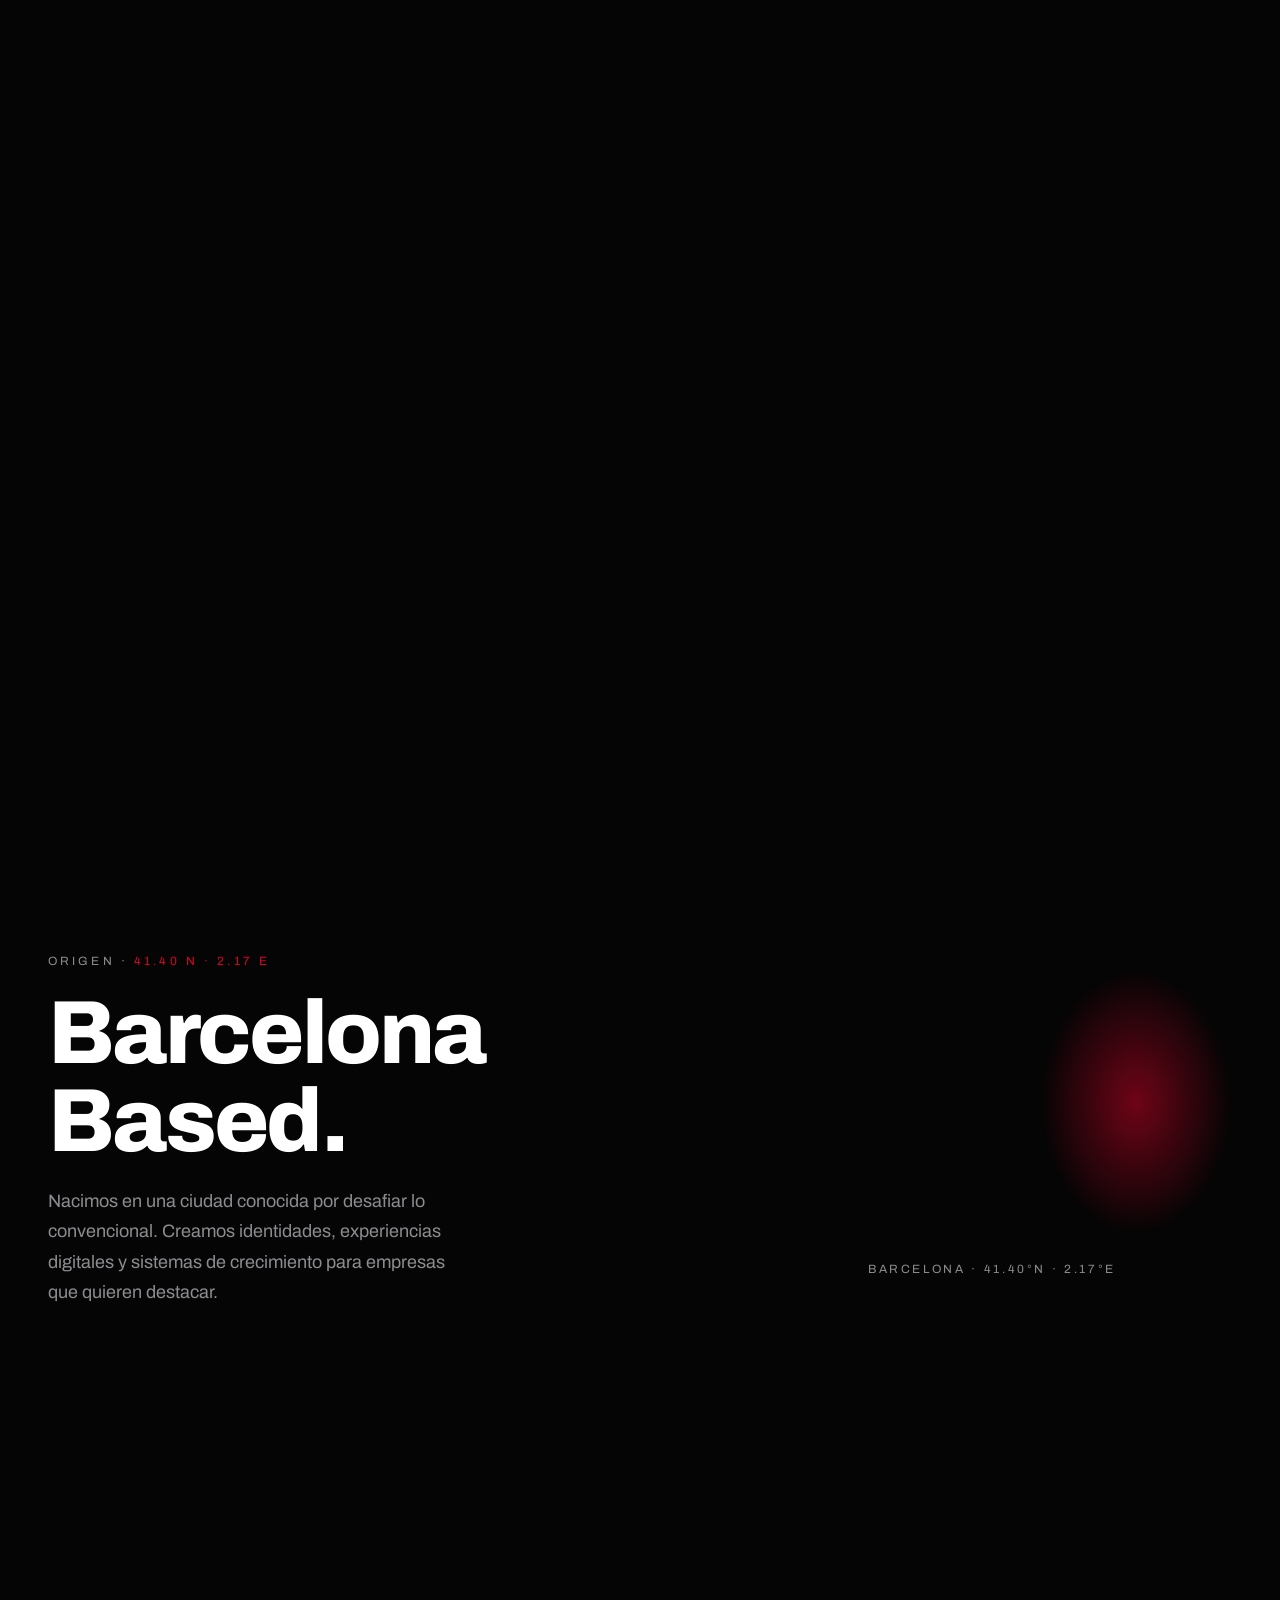
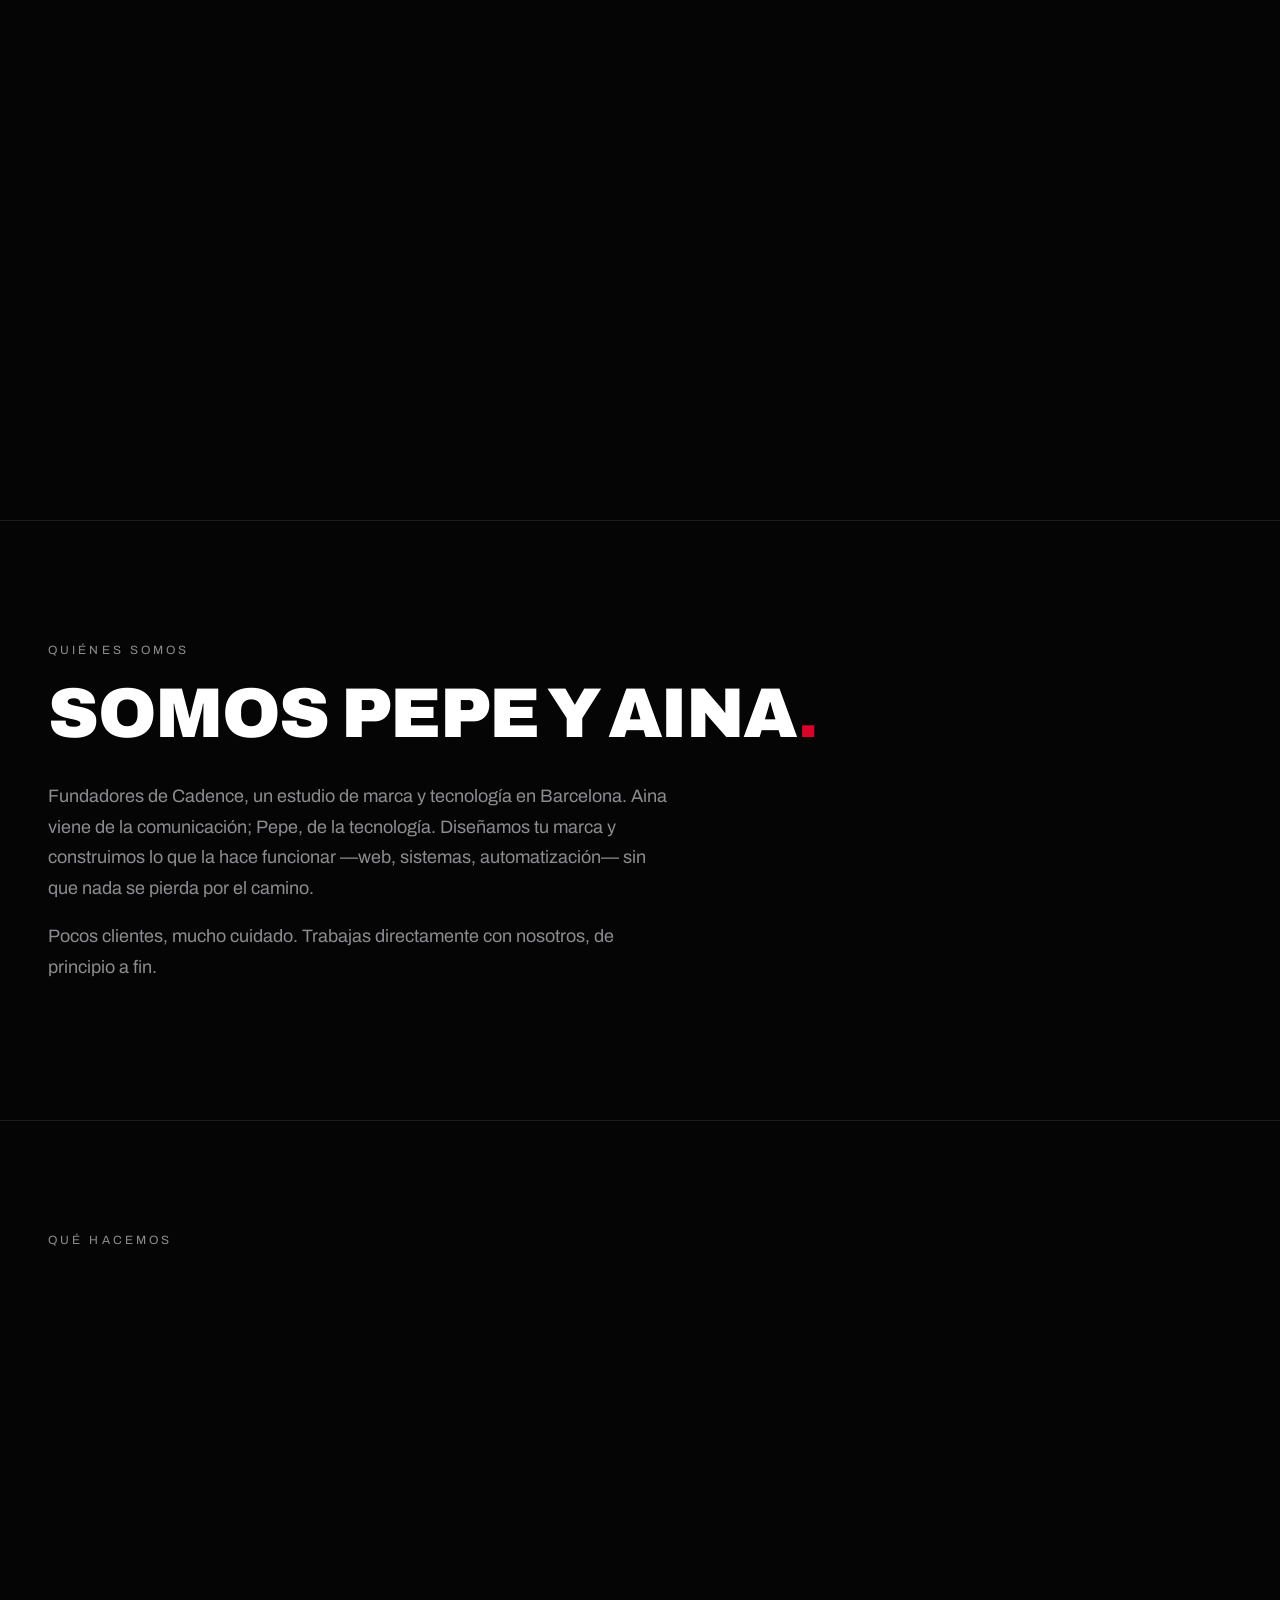
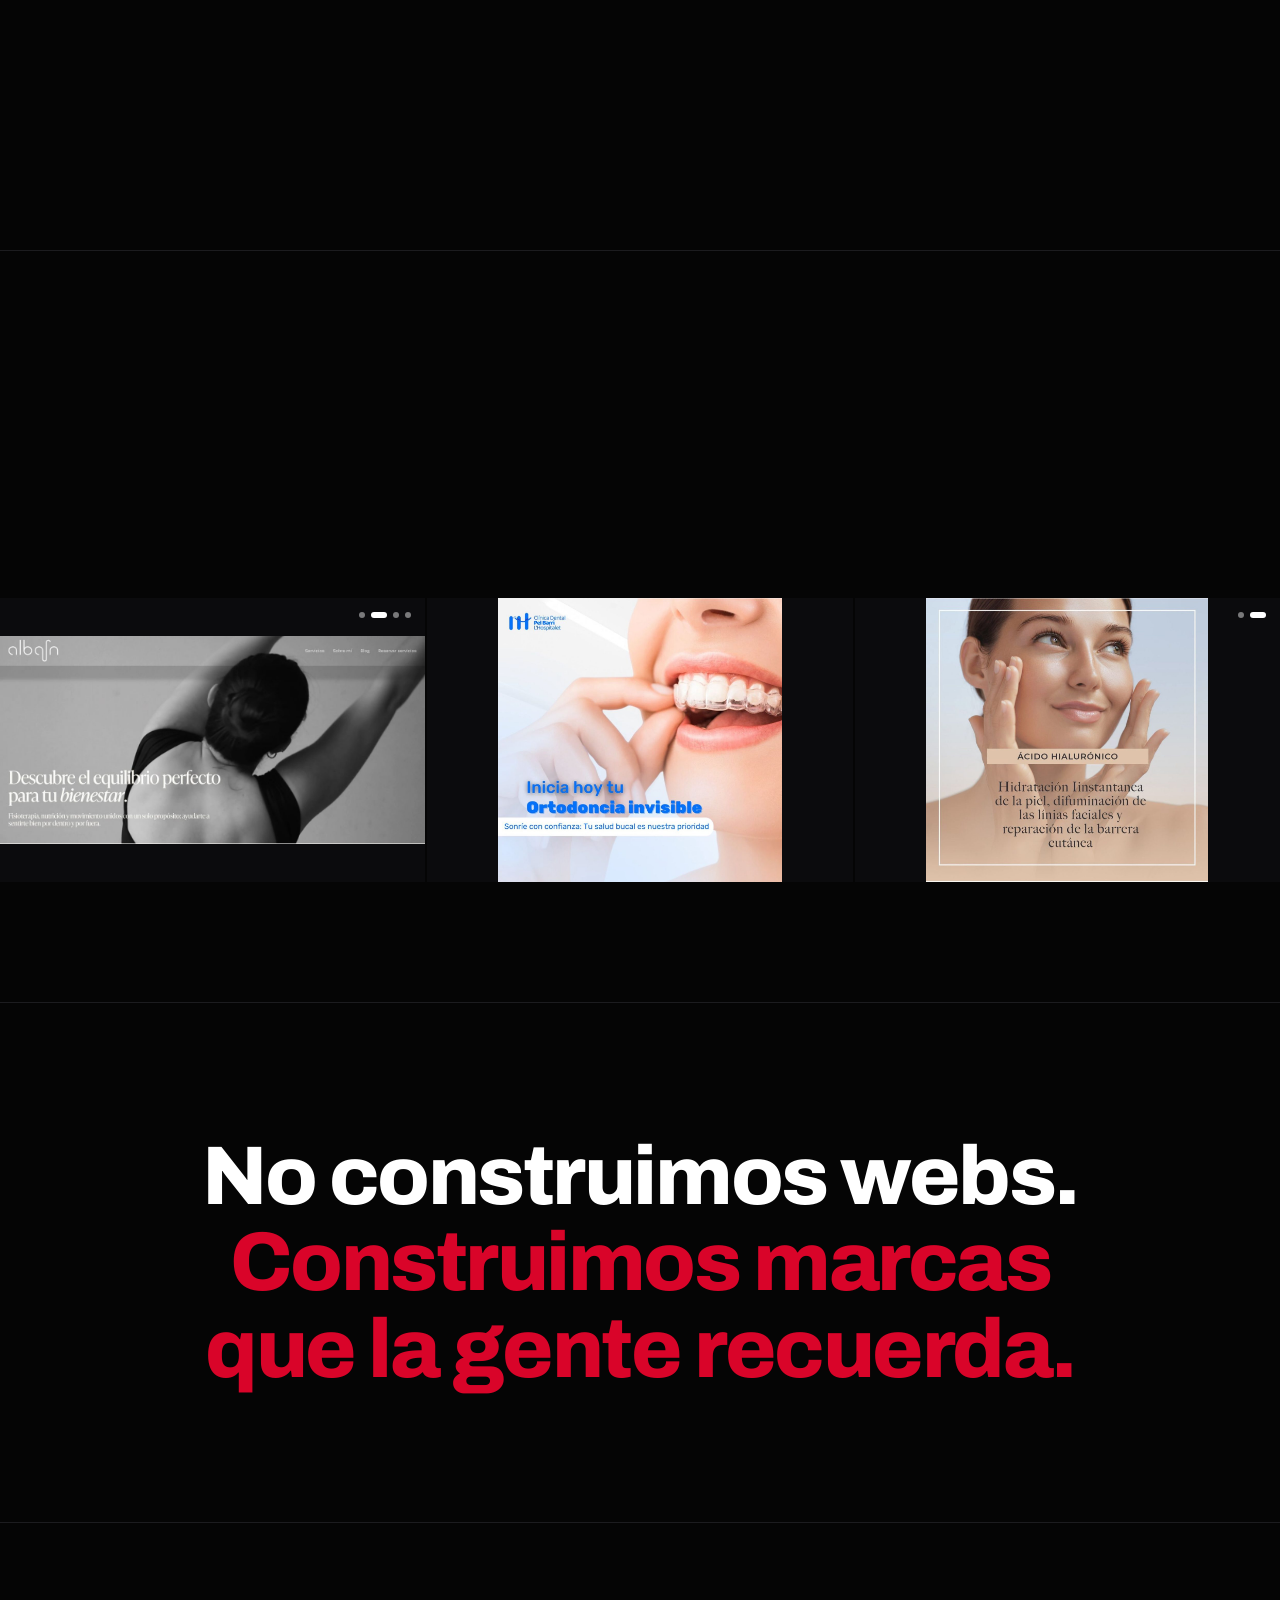
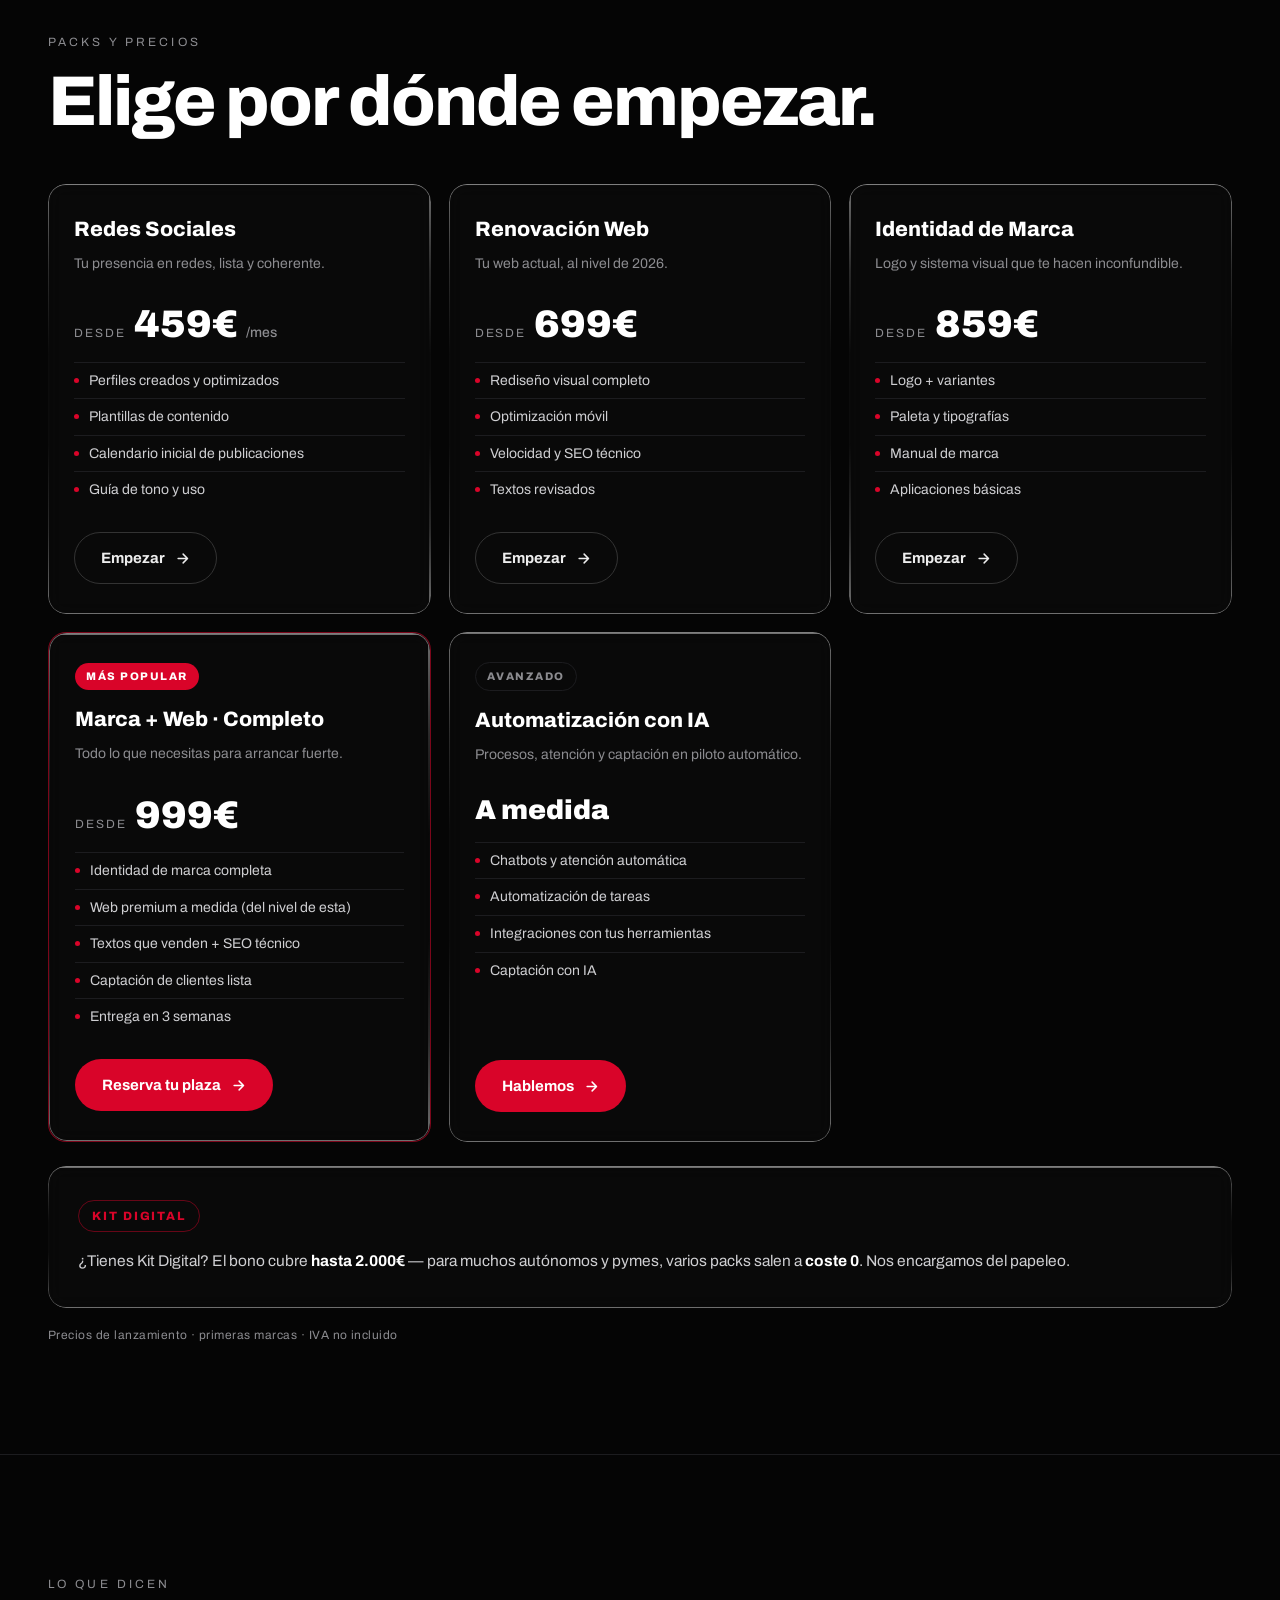
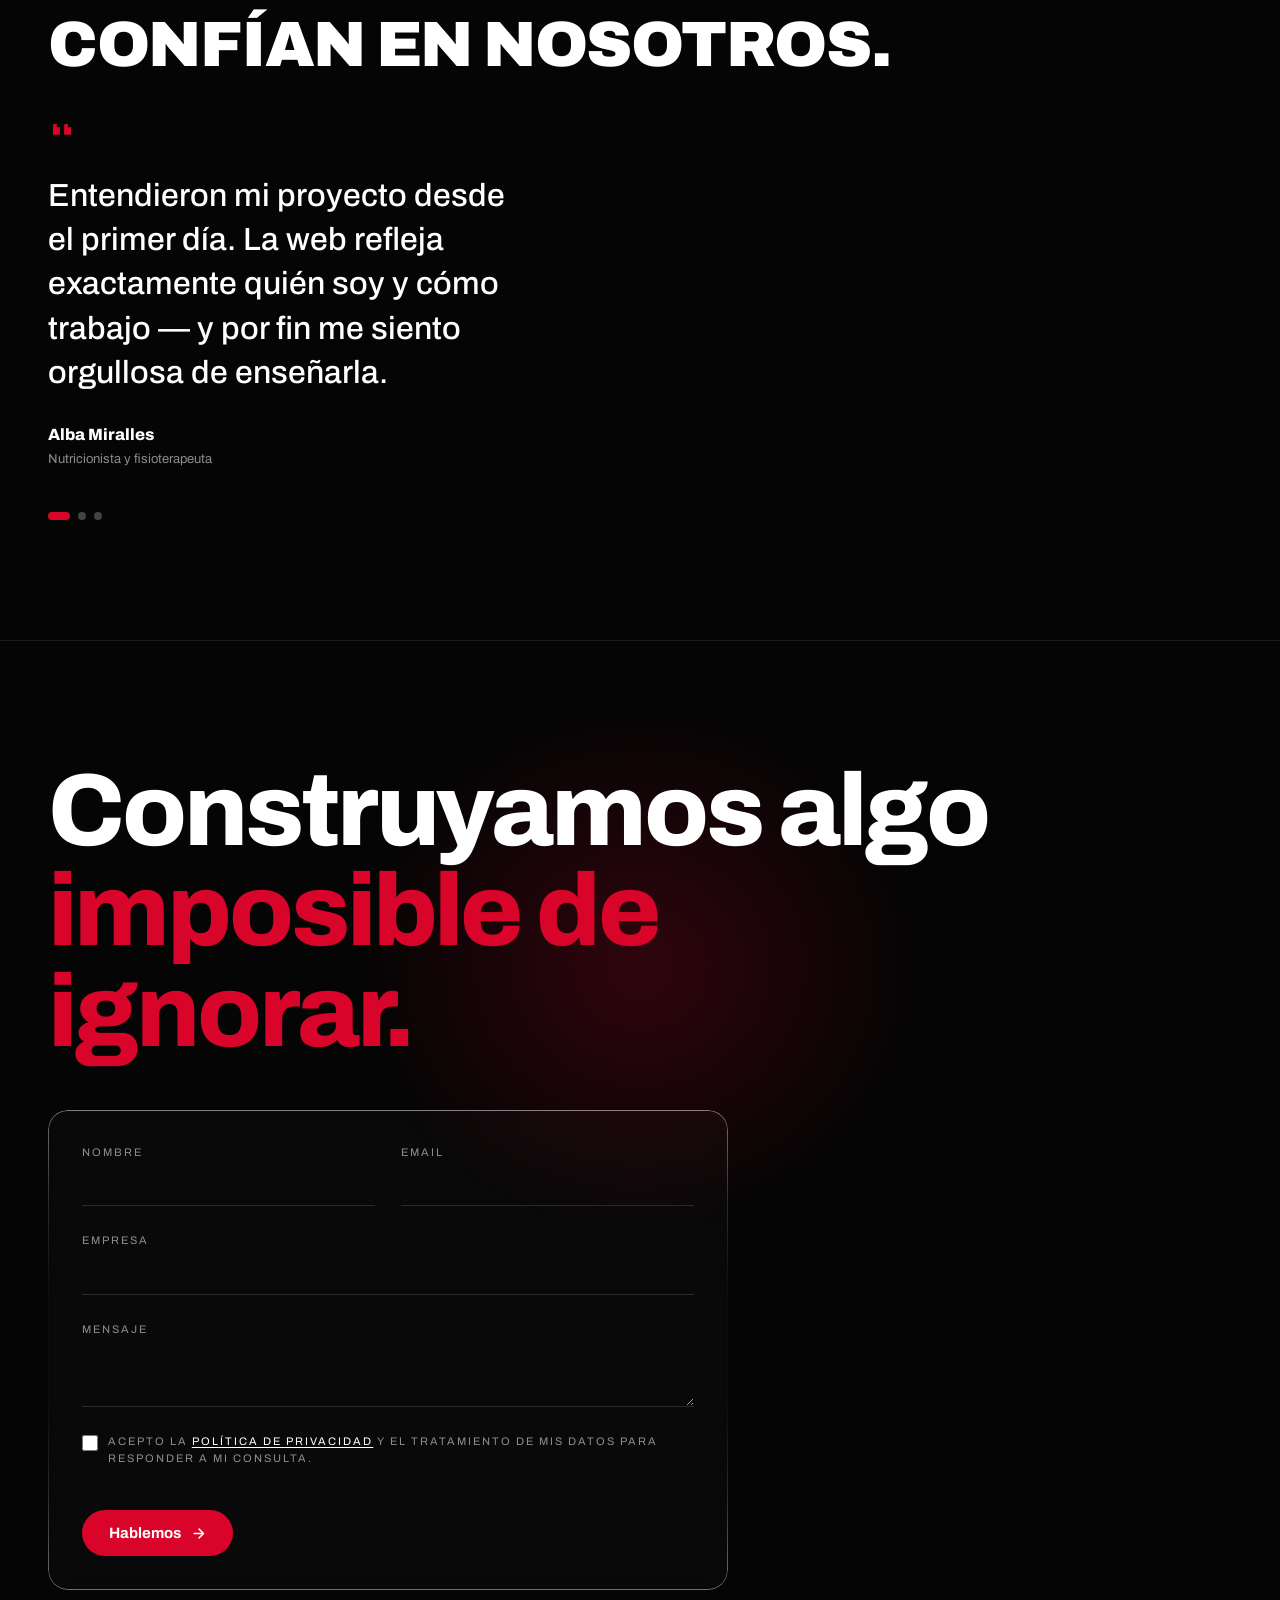
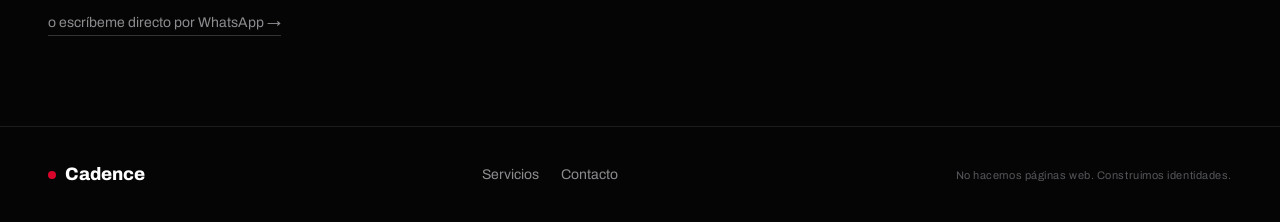
==== commit eeb252fb: "Rename index (12).html to index.html" ====
--- a/index.html
+++ b/index.html
@@ -104,7 +104,9 @@
 .rv.d1{transition-delay:.08s}.rv.d2{transition-delay:.16s}.rv.d3{transition-delay:.24s}
 
 /* Barcelona Based */
-.based{padding:120px 0}
+.based{position:relative;height:160vh;padding:0}
+.based-sticky{position:sticky;top:0;height:100vh;display:flex;align-items:center}
+@media(max-width:760px){.based{height:auto;padding:90px 0}.based-sticky{position:static;height:auto;display:block}}
 .based .grid{display:grid;grid-template-columns:1fr;gap:54px;align-items:center}
 @media(min-width:920px){.based .grid{grid-template-columns:1.15fr .85fr}}
 .based h2{font-size:clamp(2.6rem,7vw,5.6rem);color:#fff;margin:20px 0}
@@ -315,6 +317,34 @@
 .proj .dots{position:absolute;top:14px;right:14px;display:flex;gap:6px;z-index:4}
 .proj .dot{width:6px;height:6px;border-radius:50%;background:rgba(255,255,255,.45);transition:background .3s,width .3s}
 .proj .dot.on{background:#fff;width:16px;border-radius:3px}
+
+/* ===== Testimonios ===== */
+.testi{padding:120px 0;border-top:1px solid var(--line)}
+.testi h2{font-size:clamp(2.2rem,5.5vw,4rem);color:#fff;font-family:var(--disp);font-weight:900;text-transform:uppercase;letter-spacing:-.02em;margin:18px 0 46px;line-height:1.05}
+.t-viewport{overflow:hidden}
+.t-track{display:flex;transition:transform .85s cubic-bezier(.7,0,.2,1)}
+.t-quote{min-width:100%;box-sizing:border-box;padding-right:4px}
+.t-mark{font-family:var(--disp);font-size:4.5rem;line-height:.5;color:var(--red)}
+.t-quote blockquote{font-size:clamp(1.3rem,2.7vw,2rem);color:#fff;line-height:1.38;font-weight:500;margin:14px 0 28px;max-width:26ch}
+.t-quote figcaption{display:flex;flex-direction:column;gap:3px}
+.t-name{font-family:var(--disp);font-weight:800;color:#fff;font-size:1.02rem}
+.t-role{color:var(--mute);font-size:13px}
+.t-dots{display:flex;gap:8px;margin-top:42px}
+.t-dot{width:8px;height:8px;border-radius:50%;background:rgba(255,255,255,.25);border:0;padding:0;cursor:pointer;transition:background .3s,width .3s}
+.t-dot.on{background:var(--red);width:22px;border-radius:4px}
+
+/* ===== Consentimiento + modal privacidad ===== */
+.consent{display:flex;gap:10px;align-items:flex-start;cursor:pointer;color:var(--mute);font-size:13px;line-height:1.5}
+.consent input{margin-top:2px;width:16px;height:16px;accent-color:var(--red);flex-shrink:0;cursor:pointer}
+.consent a{color:#fff;text-decoration:underline;text-underline-offset:2px}
+.modal{position:fixed;inset:0;z-index:120;display:none;align-items:center;justify-content:center;padding:24px;background:rgba(5,5,5,.82);-webkit-backdrop-filter:blur(6px);backdrop-filter:blur(6px)}
+.modal.open{display:flex}
+.modal-box{background:#0c0c0e;border:1px solid var(--line);border-radius:16px;max-width:620px;width:100%;max-height:84vh;overflow:auto;padding:38px 36px;position:relative}
+.modal-box h3{font-family:var(--disp);font-weight:900;color:#fff;font-size:1.5rem;text-transform:uppercase;letter-spacing:-.01em;margin-bottom:16px}
+.modal-box p{color:var(--mute);font-size:14px;line-height:1.65;margin-bottom:10px}
+.modal-box p strong{color:#fff;font-weight:700}
+.modal-close{position:absolute;top:14px;right:16px;background:none;border:0;color:var(--mute);font-size:26px;line-height:1;cursor:pointer}
+.modal-close:hover{color:#fff}
 </style>
 </head>
 <body>
@@ -324,7 +354,7 @@
 <header class="top">
   <div class="wrap">
     <a class="brand" href="#top"><i></i>Cadence</a>
-    <a class="menu js-wa" href="#contacto">Hablemos</a>
+    <a class="btn btn-red js-wa" href="#contacto">Hablemos</a>
   </div>
 </header>
 
@@ -350,7 +380,7 @@
           <p class="sub">Estudio de marca y tecnología en Barcelona. Hacemos que tu negocio se vea tan bueno online como ya lo es en persona.</p>
           <div class="cta">
             <a class="btn btn-red js-wa" href="#contacto">Hablemos <svg viewBox="0 0 24 24" fill="none" stroke="currentColor" stroke-width="2.4" stroke-linecap="round" stroke-linejoin="round"><path d="M5 12h14M13 5l7 7-7 7"/></svg></a>
-            <a class="btn btn-line" href="#servicios">Ver proyectos</a>
+            <a class="btn btn-line" href="#proyectos">Ver proyectos</a>
           </div>
         </div>
       </div>
@@ -362,7 +392,7 @@
 <div class="redline" id="redline"><span></span></div>
 
 <!-- ===== BARCELONA BASED ===== -->
-<section class="based">
+<section class="based" id="origen"><div class="based-sticky">
   <div class="wrap"><div class="grid">
     <div>
       <div class="lab rv">Origen · <span class="rd">41.40 N · 2.17 E</span></div>
@@ -407,7 +437,7 @@
       <div class="sigcap">Barcelona · 41.40°N · 2.17°E</div>
     </div>
   </div></div>
-</section>
+</div></section>
 
 <!-- ===== QUIÉNES SOMOS ===== -->
 <!-- ===== QUIÉNES SOMOS ===== -->
@@ -444,11 +474,12 @@
 
     <div class="proj proj-gallery rv">
       <div class="slides">
-        <img src="[data-uri]" class="on" alt="" loading="lazy">
+        <img src="[data-uri]" class="on" alt="" loading="lazy">
+        <img src="[data-uri]" class="" alt="" loading="lazy">
         <img src="[data-uri]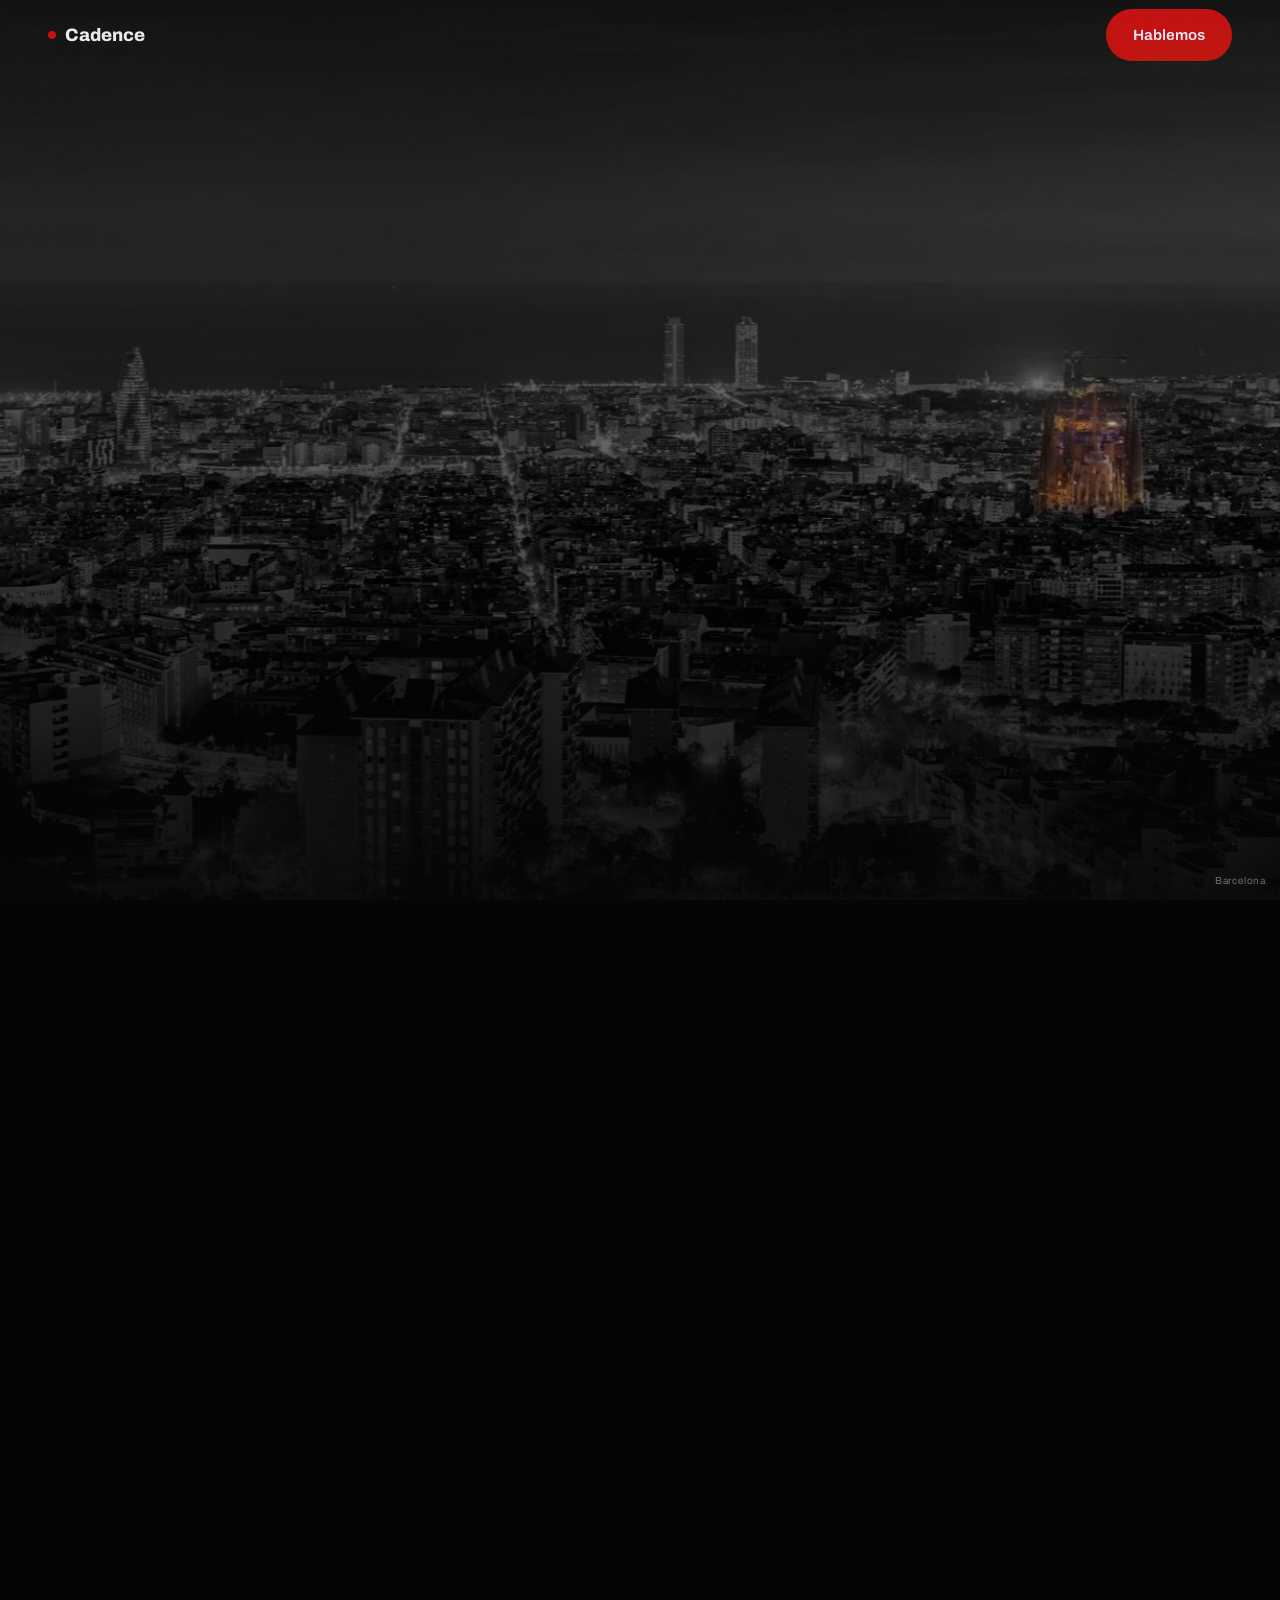
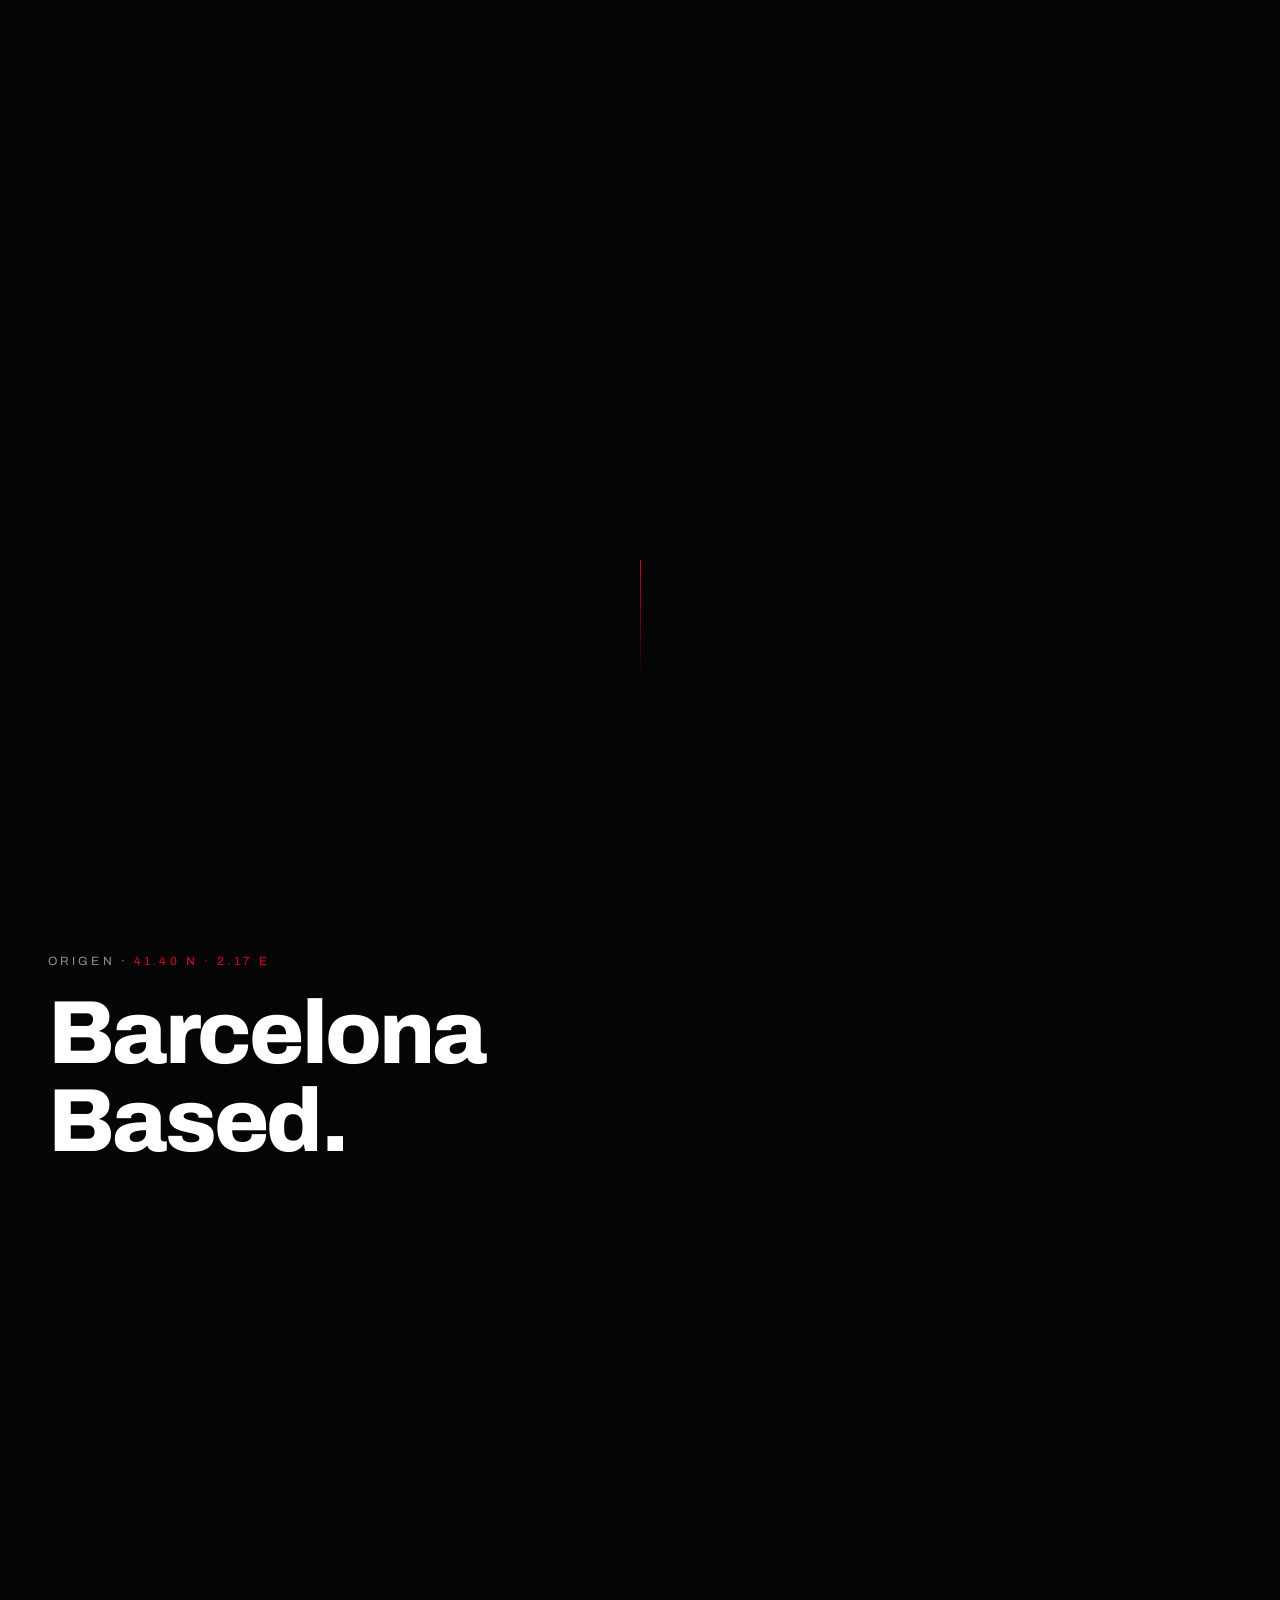
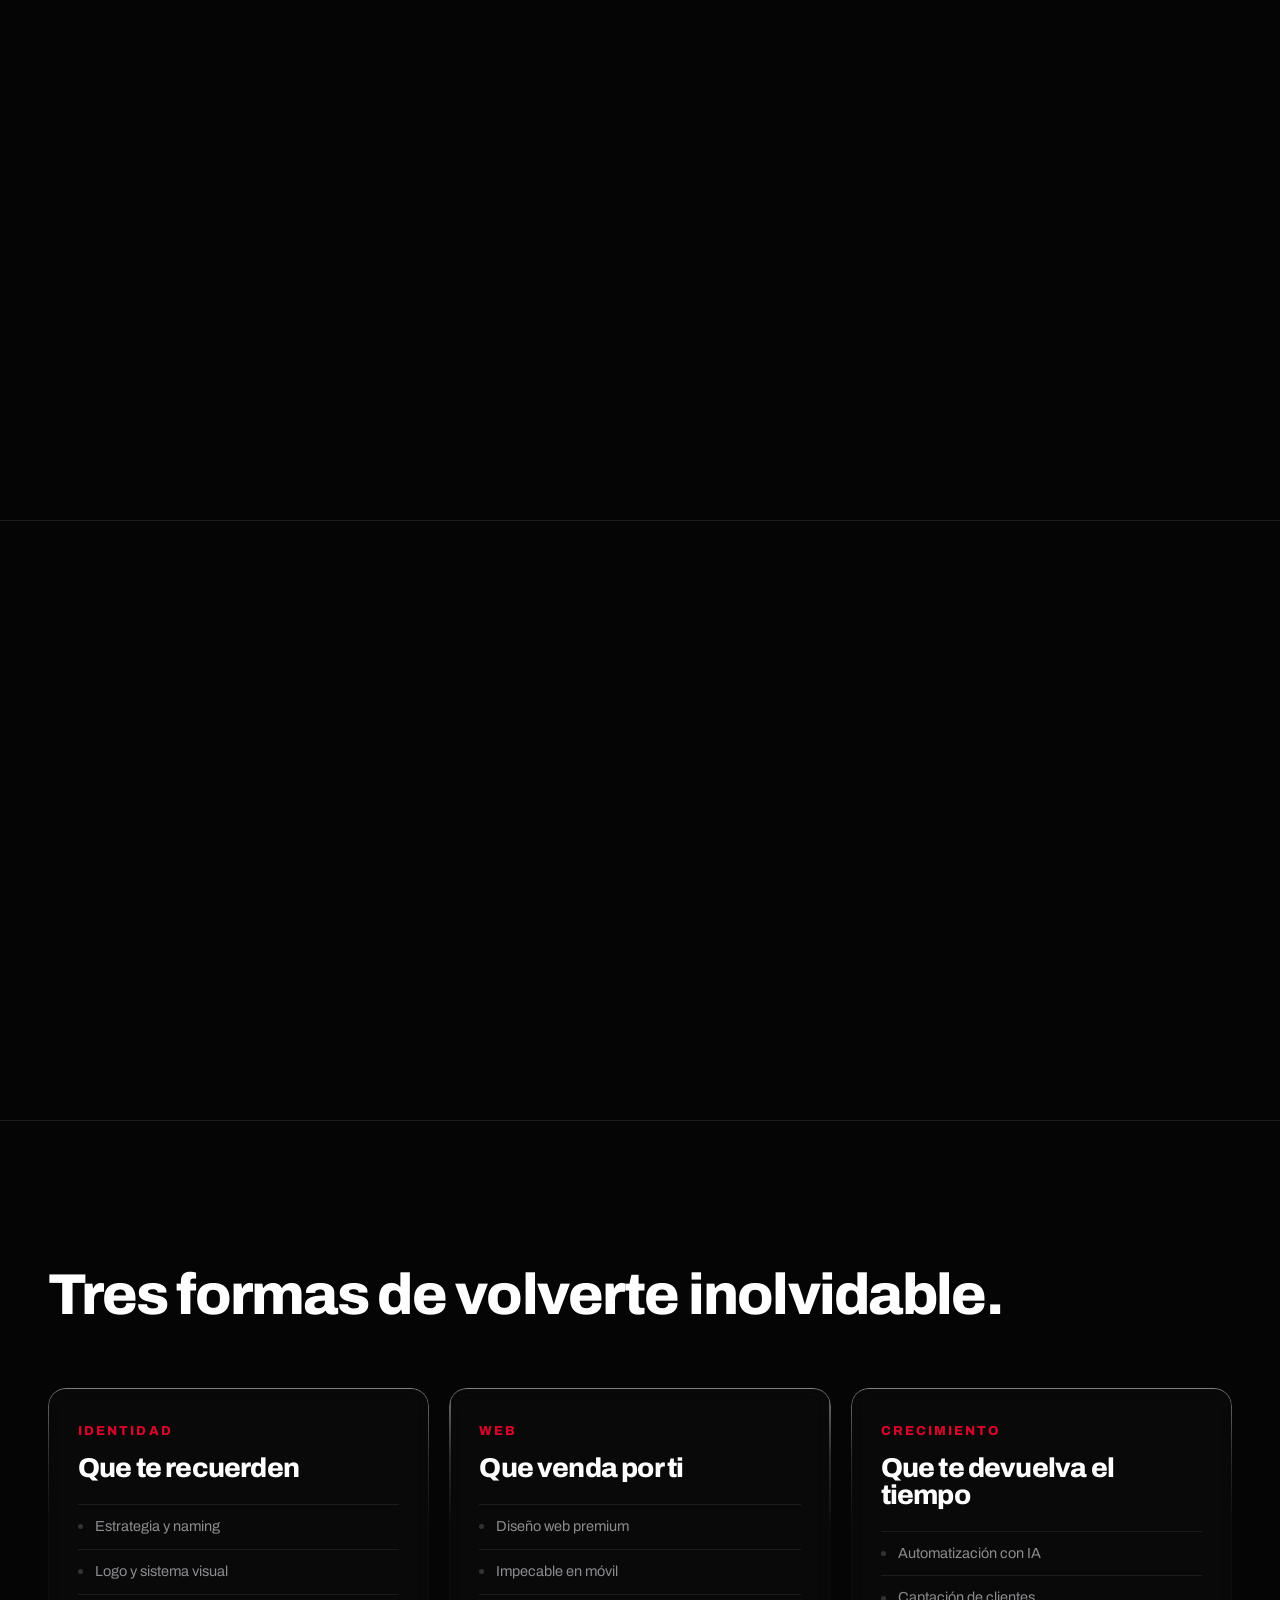
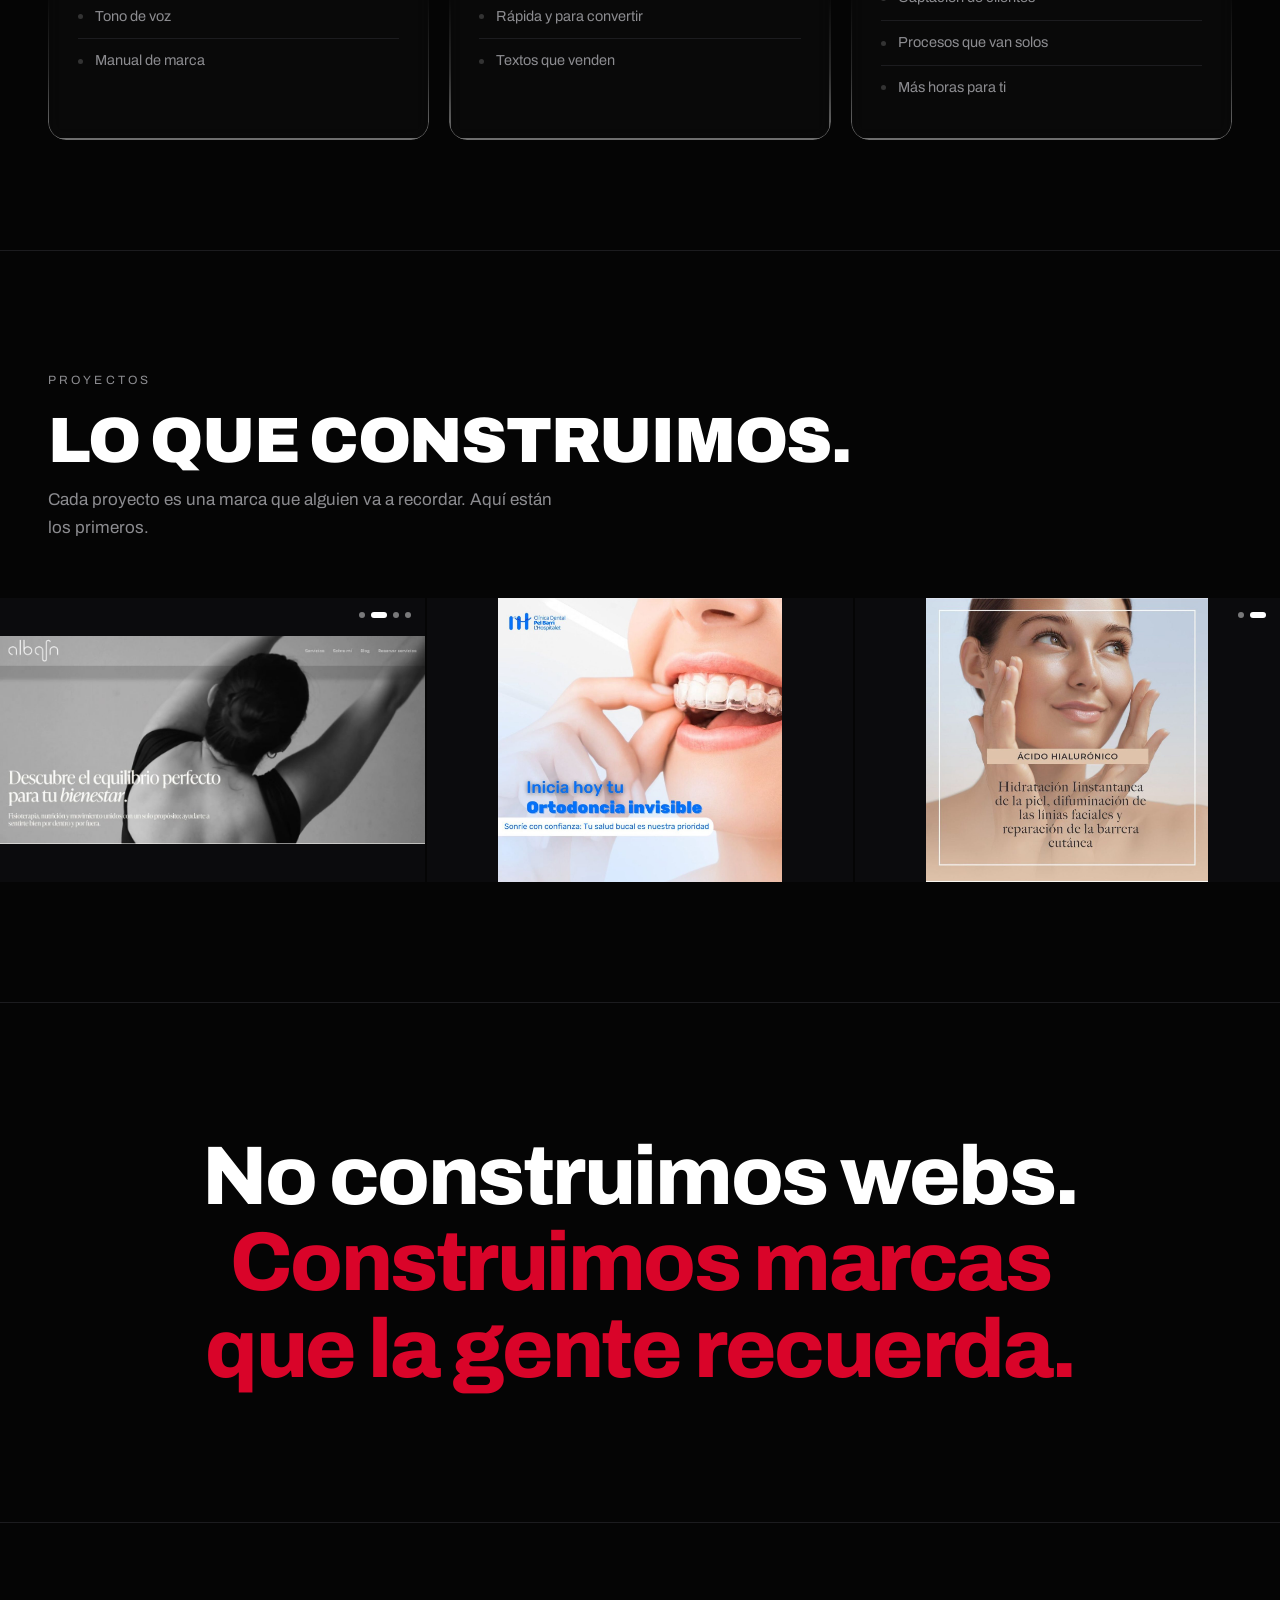
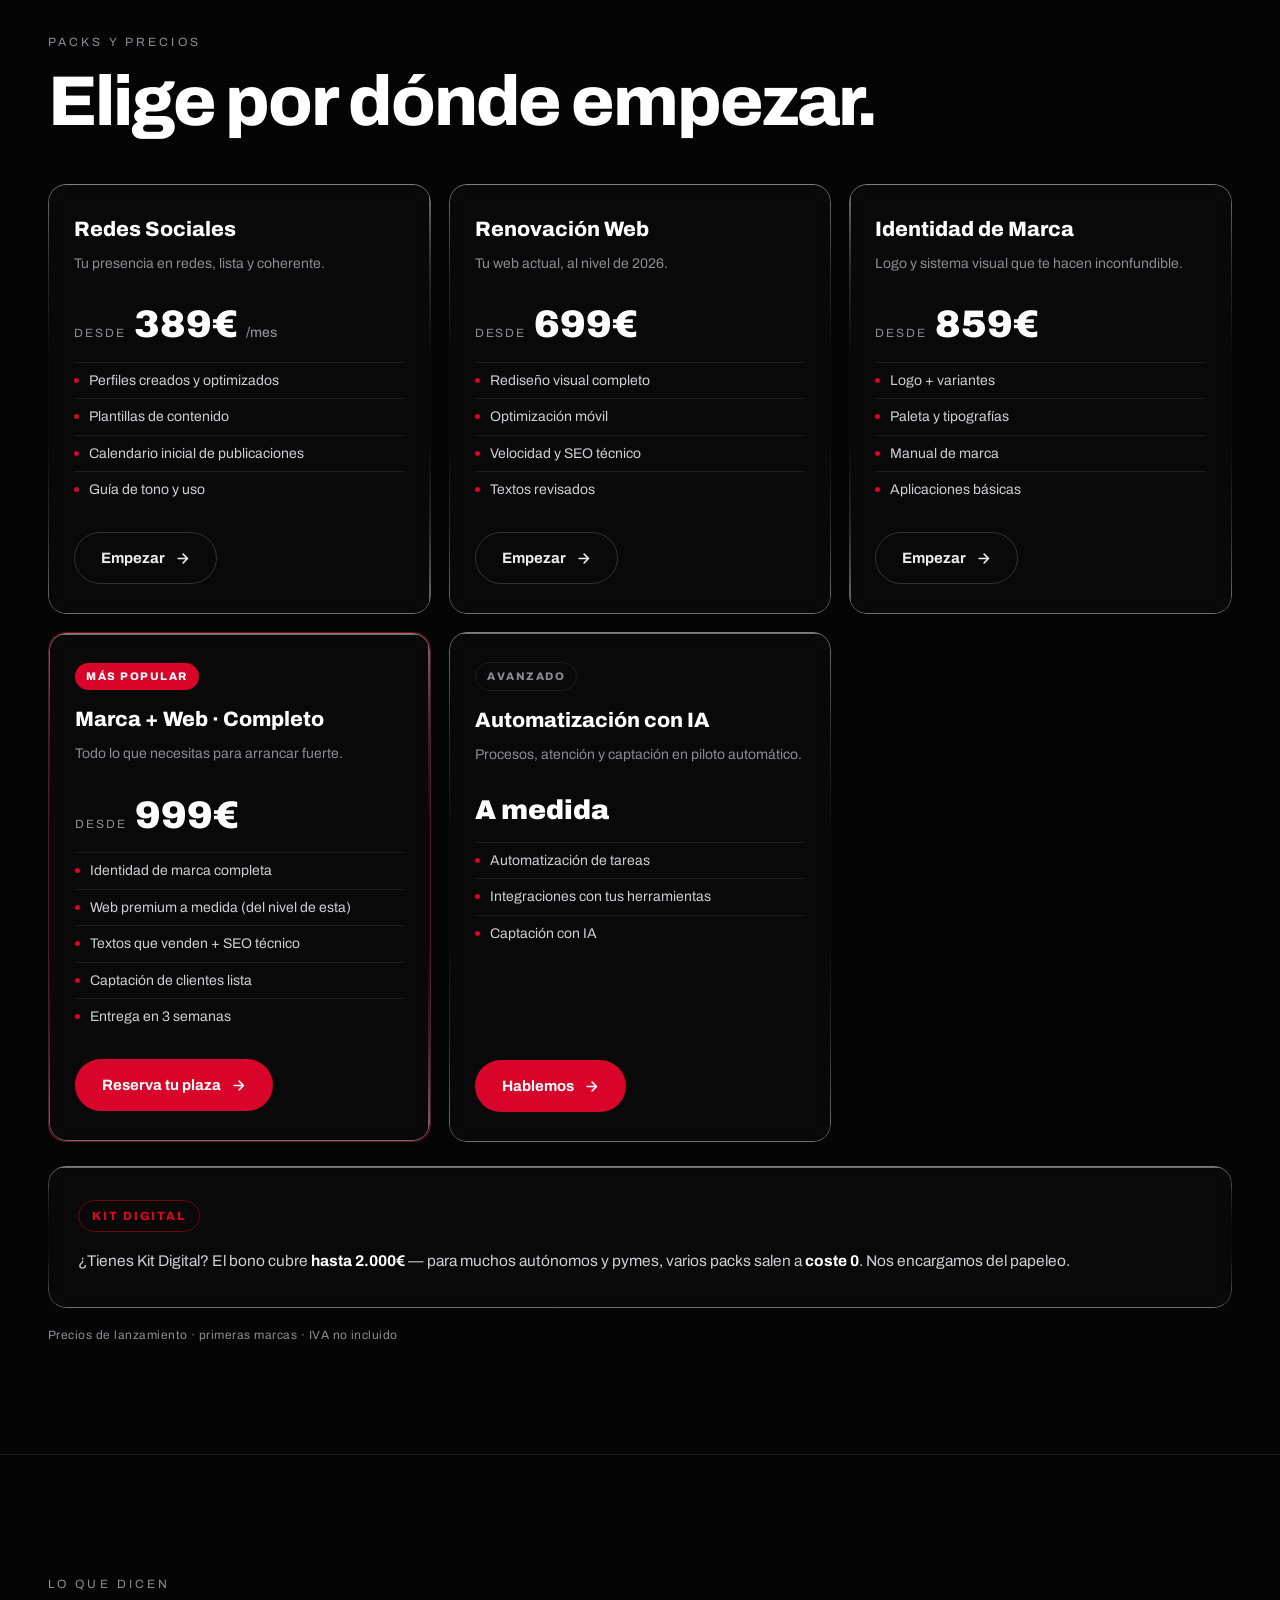
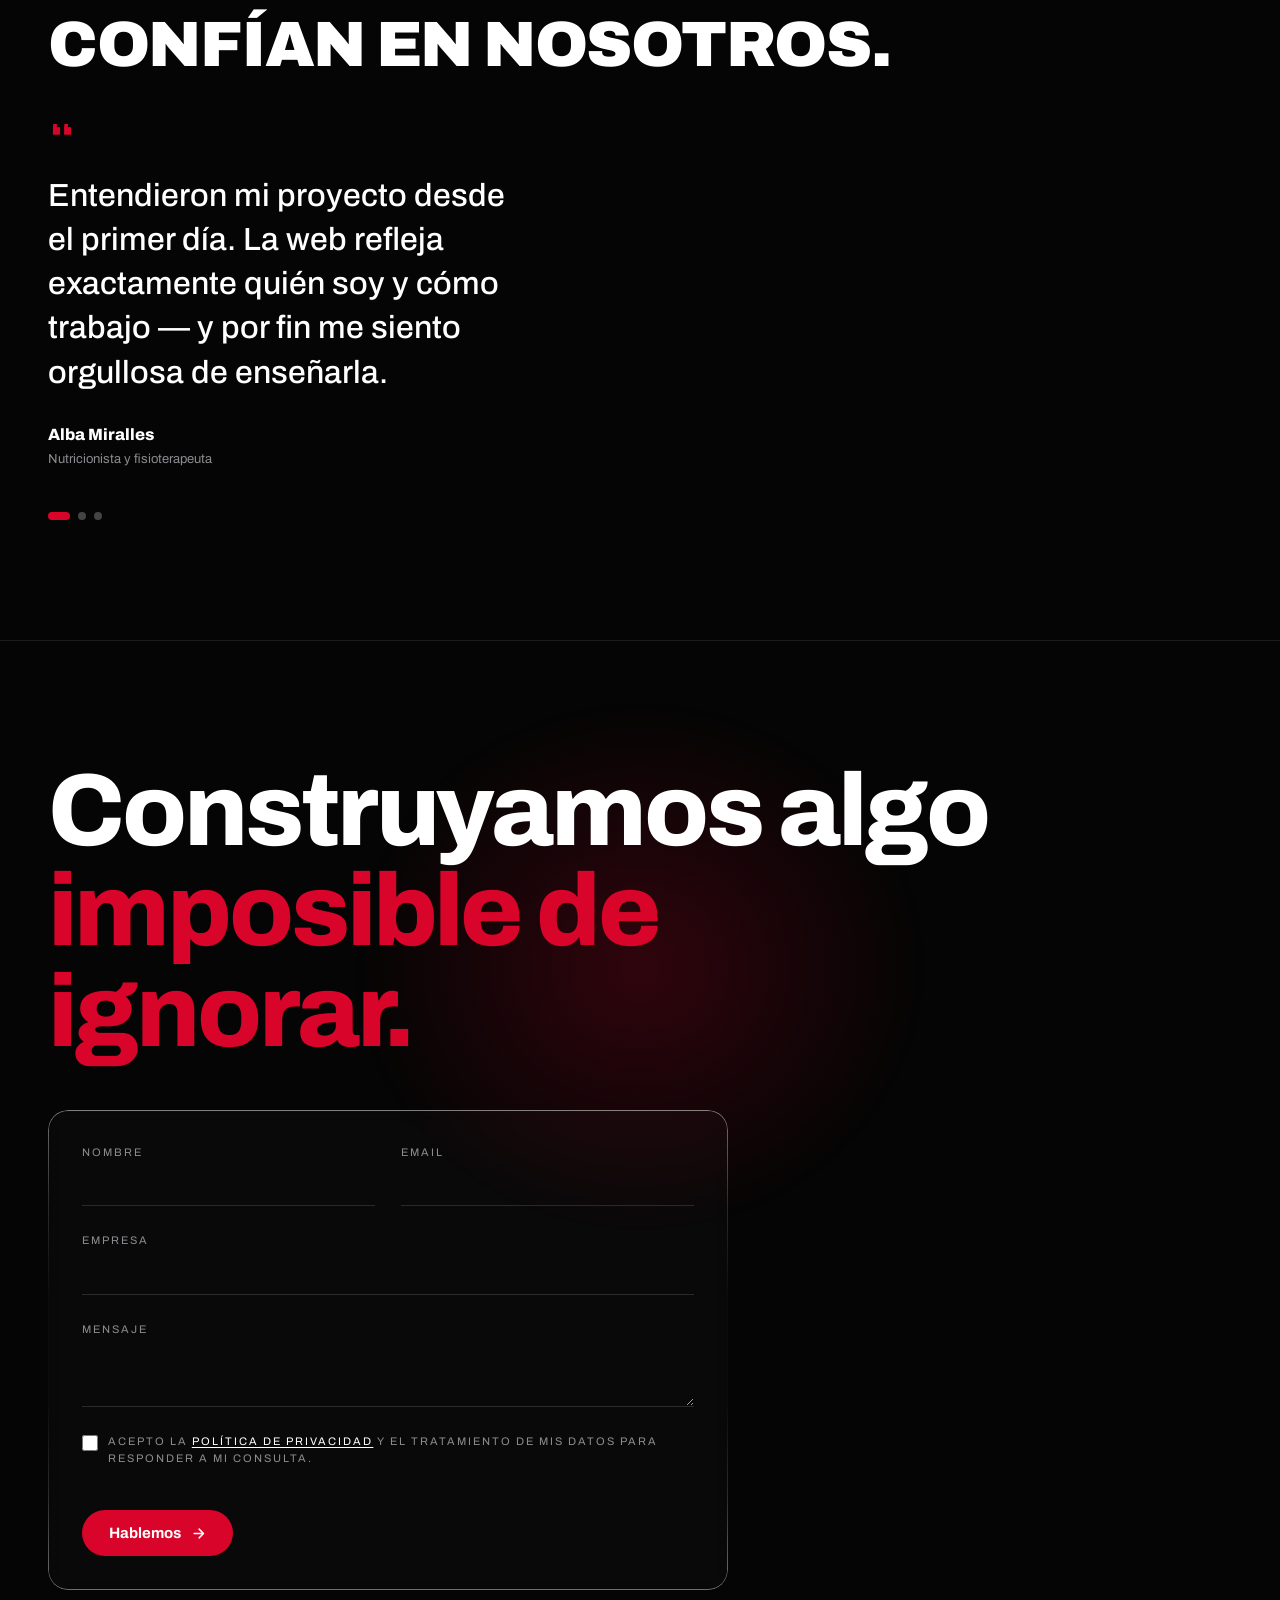
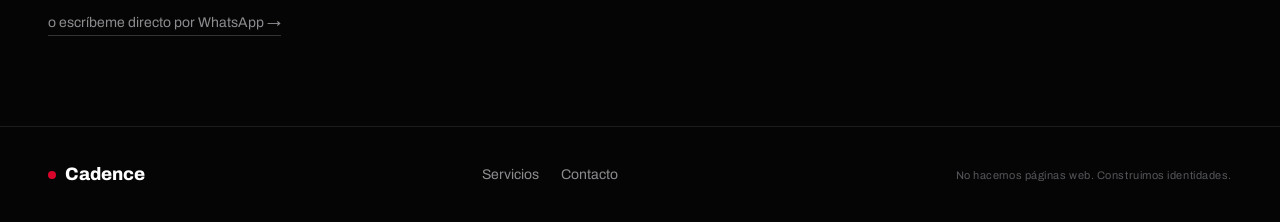
==== commit 3eb5250e: "Rename index (15).html to index.html" ====
--- a/index.html
+++ b/index.html
@@ -321,9 +321,9 @@
 /* ===== Testimonios ===== */
 .testi{padding:120px 0;border-top:1px solid var(--line)}
 .testi h2{font-size:clamp(2.2rem,5.5vw,4rem);color:#fff;font-family:var(--disp);font-weight:900;text-transform:uppercase;letter-spacing:-.02em;margin:18px 0 46px;line-height:1.05}
-.t-viewport{overflow:hidden}
-.t-track{display:flex;transition:transform .85s cubic-bezier(.7,0,.2,1)}
-.t-quote{min-width:100%;box-sizing:border-box;padding-right:4px}
+.t-viewport{overflow:hidden;width:100%}
+.t-track{display:flex;width:100%;will-change:transform;transition:transform .85s cubic-bezier(.7,0,.2,1)}
+.t-quote{min-width:100%;width:100%;flex-shrink:0;box-sizing:border-box}
 .t-mark{font-family:var(--disp);font-size:4.5rem;line-height:.5;color:var(--red)}
 .t-quote blockquote{font-size:clamp(1.3rem,2.7vw,2rem);color:#fff;line-height:1.38;font-weight:500;margin:14px 0 28px;max-width:26ch}
 .t-quote figcaption{display:flex;flex-direction:column;gap:3px}
@@ -529,7 +529,7 @@
       <div class="card pack rv">
         <div class="pk-name">Redes Sociales</div>
         <div class="pk-desc">Tu presencia en redes, lista y coherente.</div>
-        <div class="pk-price"><span class="from">desde</span><span class="amt">459€</span><span class="per">/mes</span></div>
+        <div class="pk-price"><span class="from">desde</span><span class="amt">389€</span><span class="per">/mes</span></div>
         <ul><li>Perfiles creados y optimizados</li><li>Plantillas de contenido</li><li>Calendario inicial de publicaciones</li><li>Guía de tono y uso</li></ul>
         <a class="btn btn-line" href="#contacto">Empezar <svg viewBox="0 0 24 24" fill="none" stroke="currentColor" stroke-width="2.4" stroke-linecap="round" stroke-linejoin="round"><path d="M5 12h14M13 5l7 7-7 7"/></svg></a>
       </div>
@@ -564,7 +564,7 @@
         <div class="pk-name">Automatización con IA</div>
         <div class="pk-desc">Procesos, atención y captación en piloto automático.</div>
         <div class="pk-price"><span class="amt">A medida</span></div>
-        <ul><li>Chatbots y atención automática</li><li>Automatización de tareas</li><li>Integraciones con tus herramientas</li><li>Captación con IA</li></ul>
+        <ul><li>Automatización de tareas</li><li>Integraciones con tus herramientas</li><li>Captación con IA</li></ul>
         <a class="btn btn-red" href="#contacto">Hablemos <svg viewBox="0 0 24 24" fill="none" stroke="currentColor" stroke-width="2.4" stroke-linecap="round" stroke-linejoin="round"><path d="M5 12h14M13 5l7 7-7 7"/></svg></a>
       </div>
 
@@ -833,15 +833,25 @@
 <!-- Vercel Web Analytics -->
 <script>window.va = window.va || function () { (window.vaq = window.vaq || []).push(arguments); };</script>
 <script defer src="/_vercel/insights/script.js">
-/* Testimonios: van pasando en bucle (de fuera a dentro) */
+/* Testimonios: carrusel robusto */
 (function(){
-  var track=document.getElementById('tTrack'); if(!track) return;
-  var dots=[].slice.call(document.querySelectorAll('#tDots .t-dot'));
-  var n=track.children.length, i=0, t=null, RM=matchMedia('(prefers-reduced-motion: reduce)').matches;
-  function go(k){ i=(k+n)%n; track.style.transform='translateX(-'+(i*100)+'%)'; dots.forEach(function(d,j){ d.classList.toggle('on',j===i); }); }
-  function reset(){ if(t)clearInterval(t); if(!RM) t=setInterval(function(){ go(i+1); },5000); }
-  dots.forEach(function(d,j){ d.addEventListener('click',function(){ go(j); reset(); }); });
-  reset();
+  function initTesti(){
+    var track=document.getElementById('tTrack'); if(!track) return;
+    var slides=[].slice.call(track.querySelectorAll('.t-quote'));
+    var dots=[].slice.call(document.querySelectorAll('#tDots .t-dot'));
+    var n=slides.length; if(n<2) return;
+    var i=0, t=null, RM=matchMedia('(prefers-reduced-motion:reduce)').matches;
+    function go(k){
+      i=(k+n)%n;
+      track.style.transform='translateX(-'+(i*100)+'%)';
+      dots.forEach(function(d,j){ d.classList.toggle('on',j===i); });
+    }
+    function start(){ if(t) clearInterval(t); if(!RM) t=setInterval(function(){ go(i+1); },5000); }
+    dots.forEach(function(d,j){ d.addEventListener('click',function(){ go(j); start(); }); });
+    start();
+  }
+  if(document.readyState==='loading'){ document.addEventListener('DOMContentLoaded',initTesti); }
+  else { initTesti(); }
 })();
 /* Modal privacidad */
 (function(){
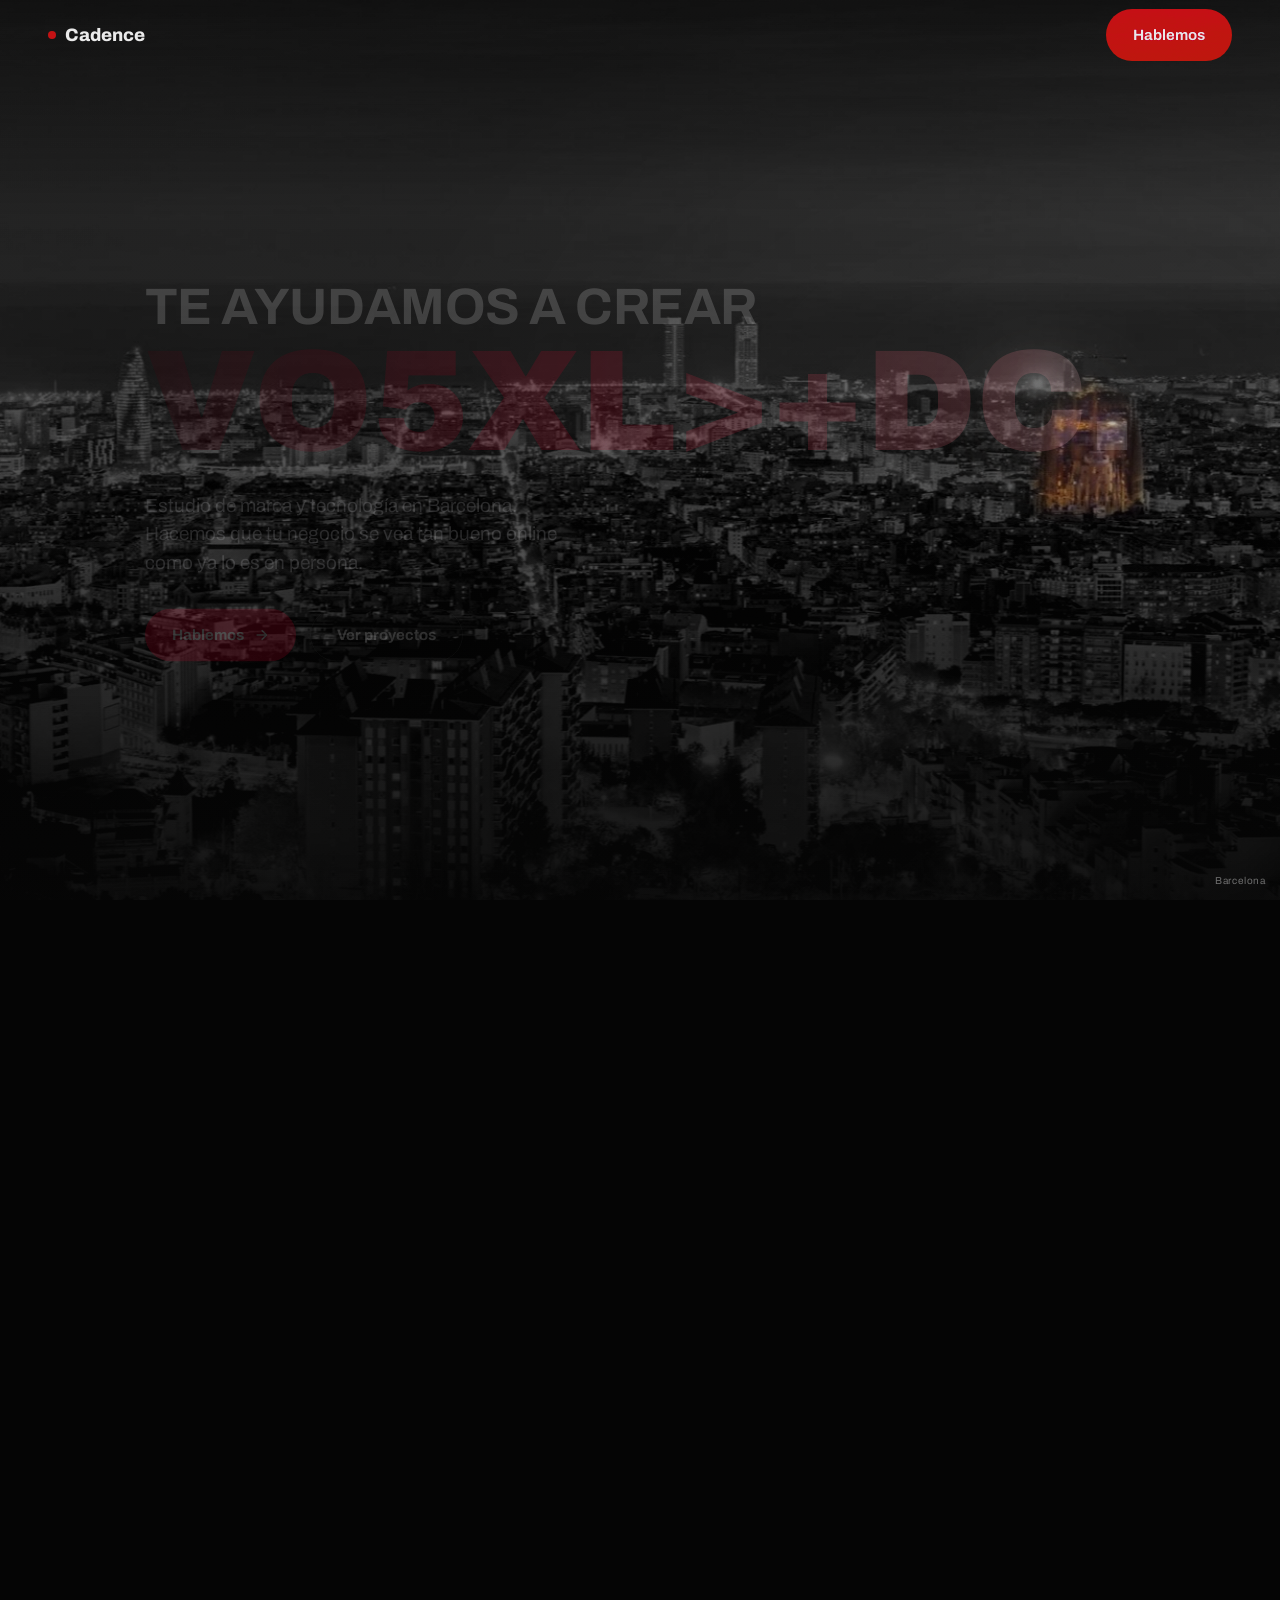
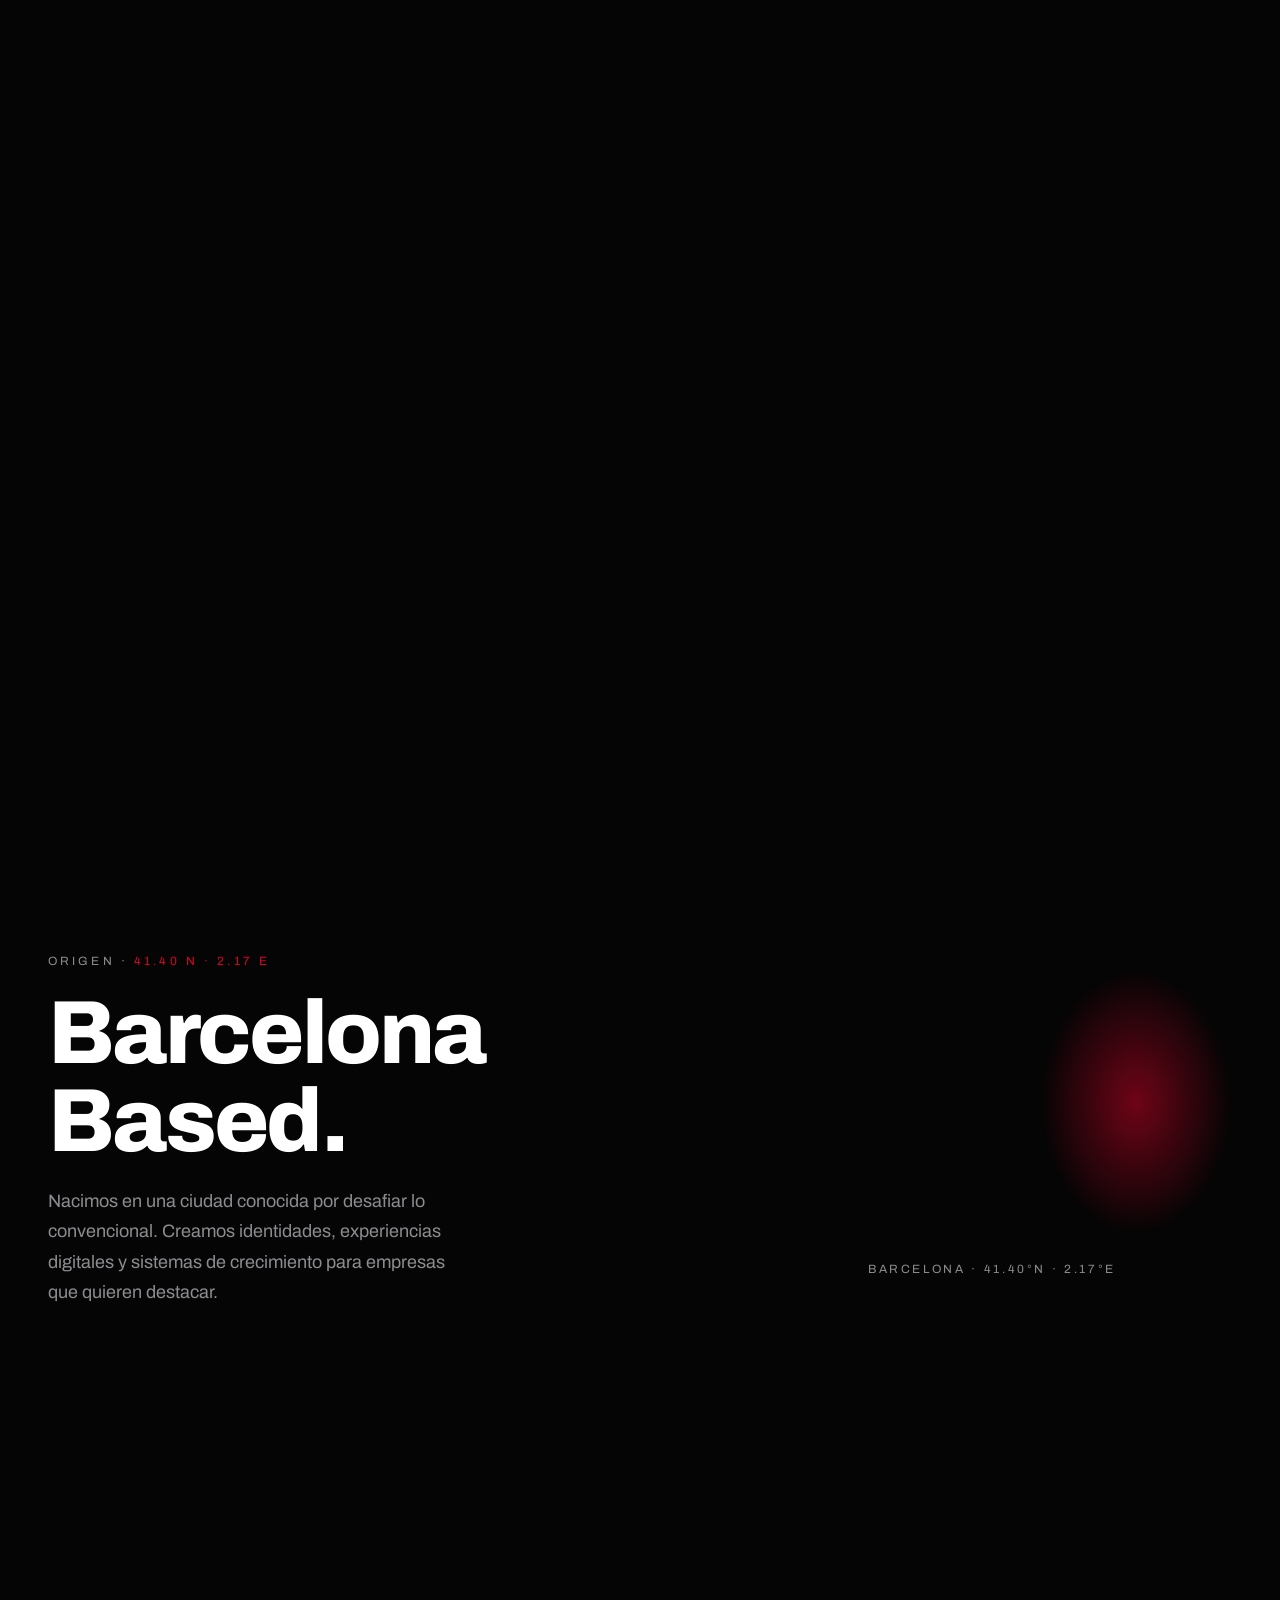
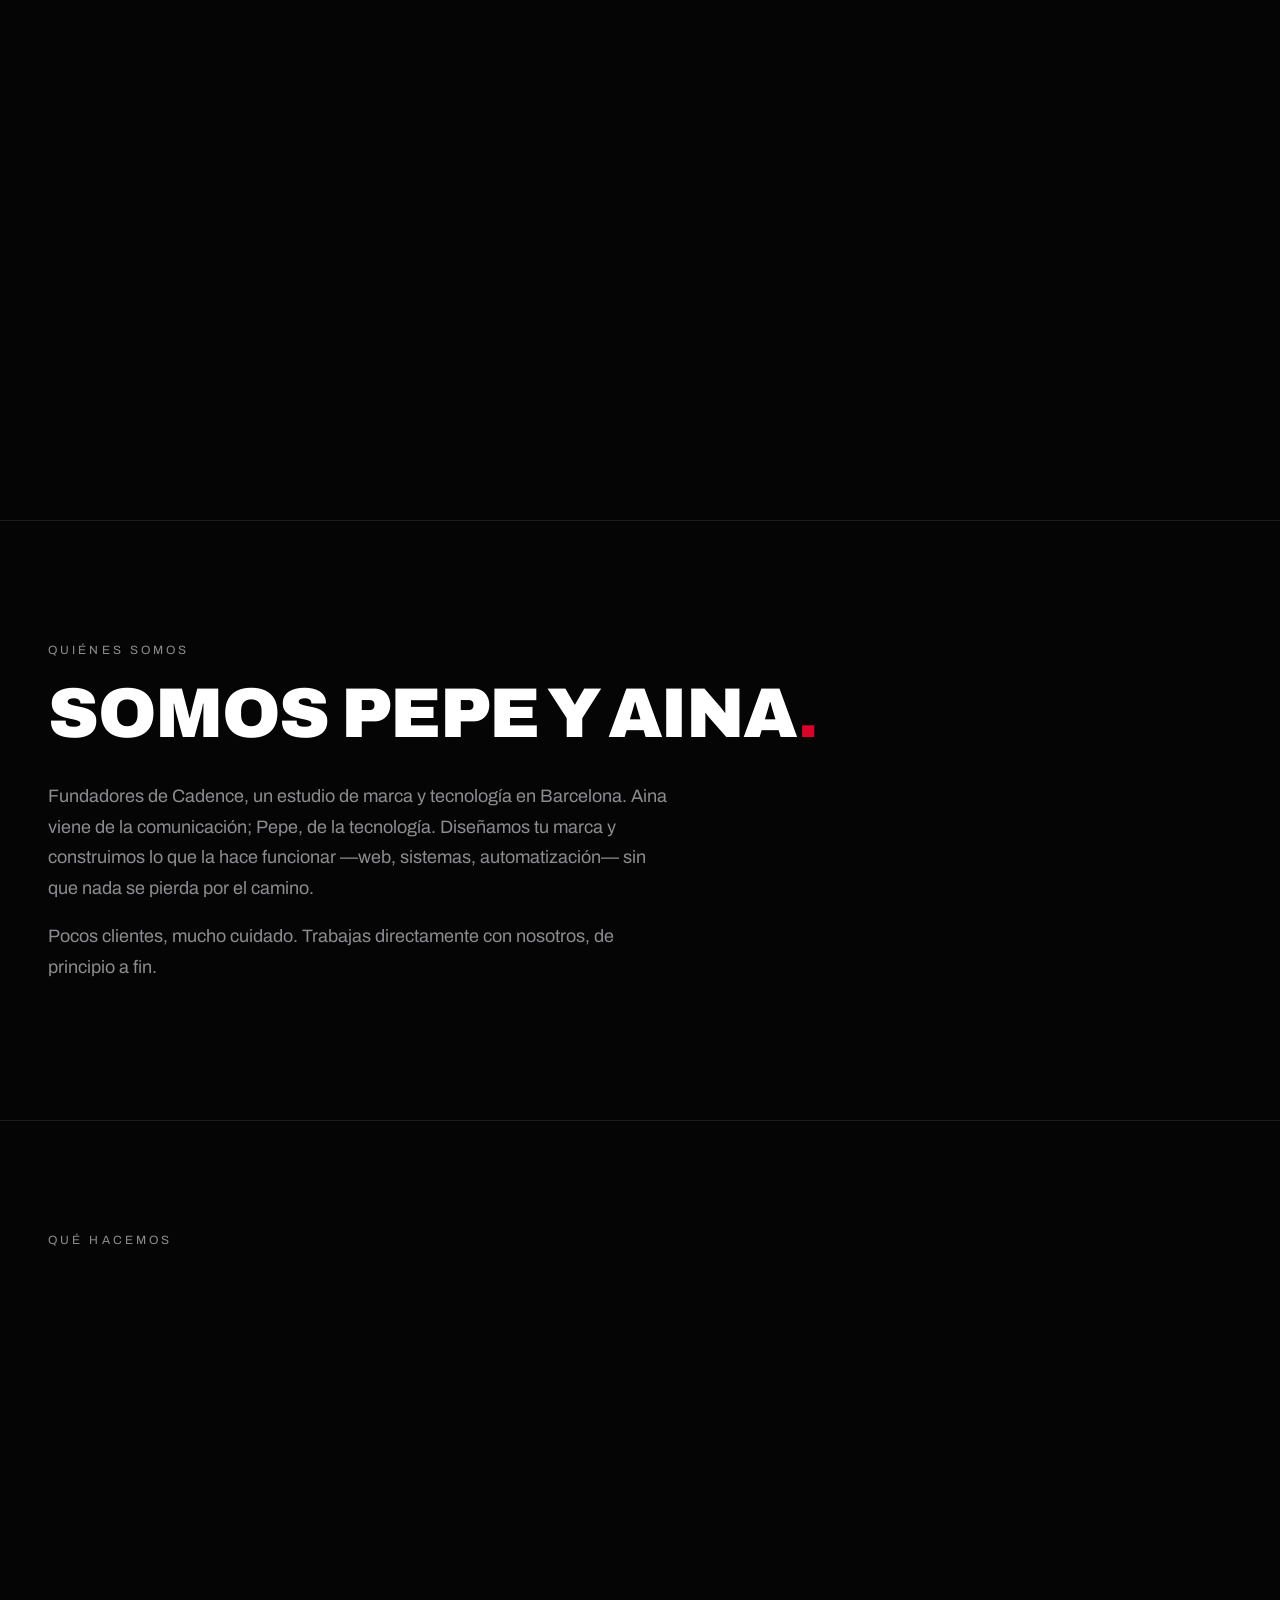
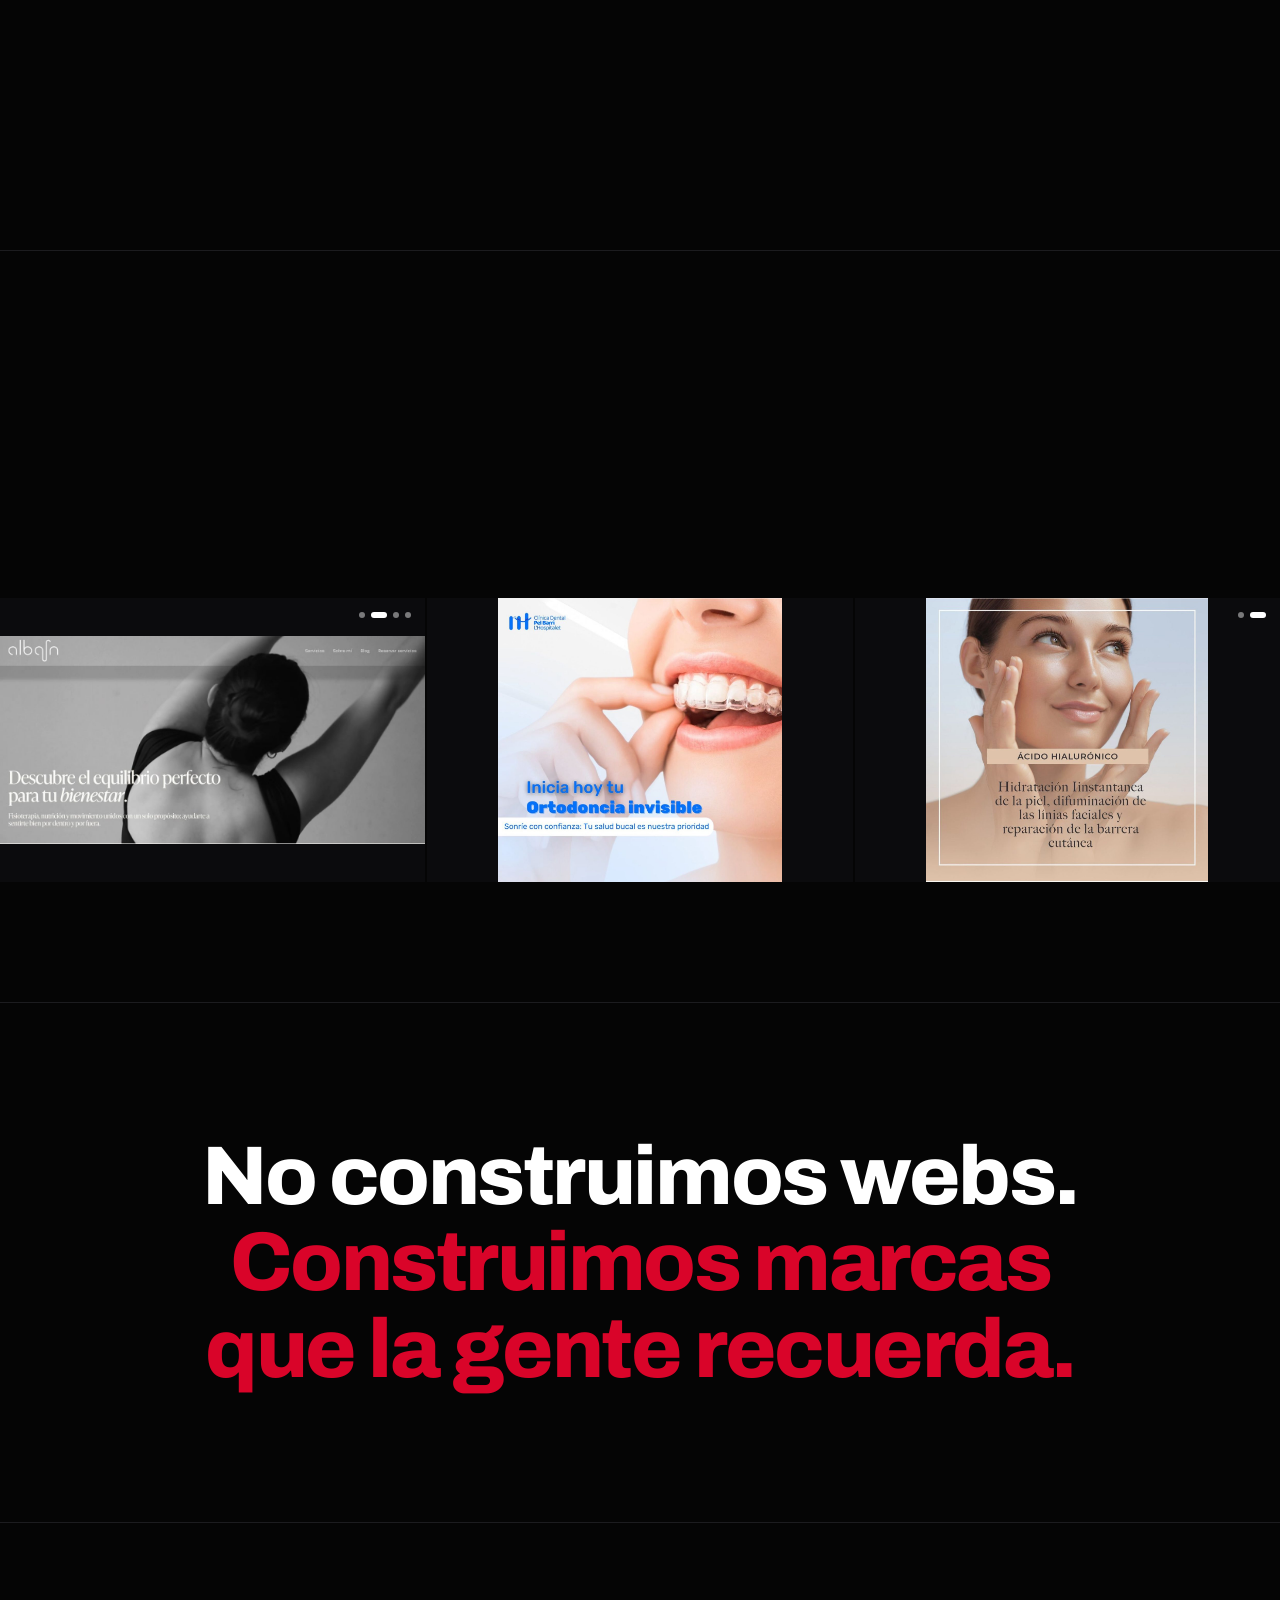
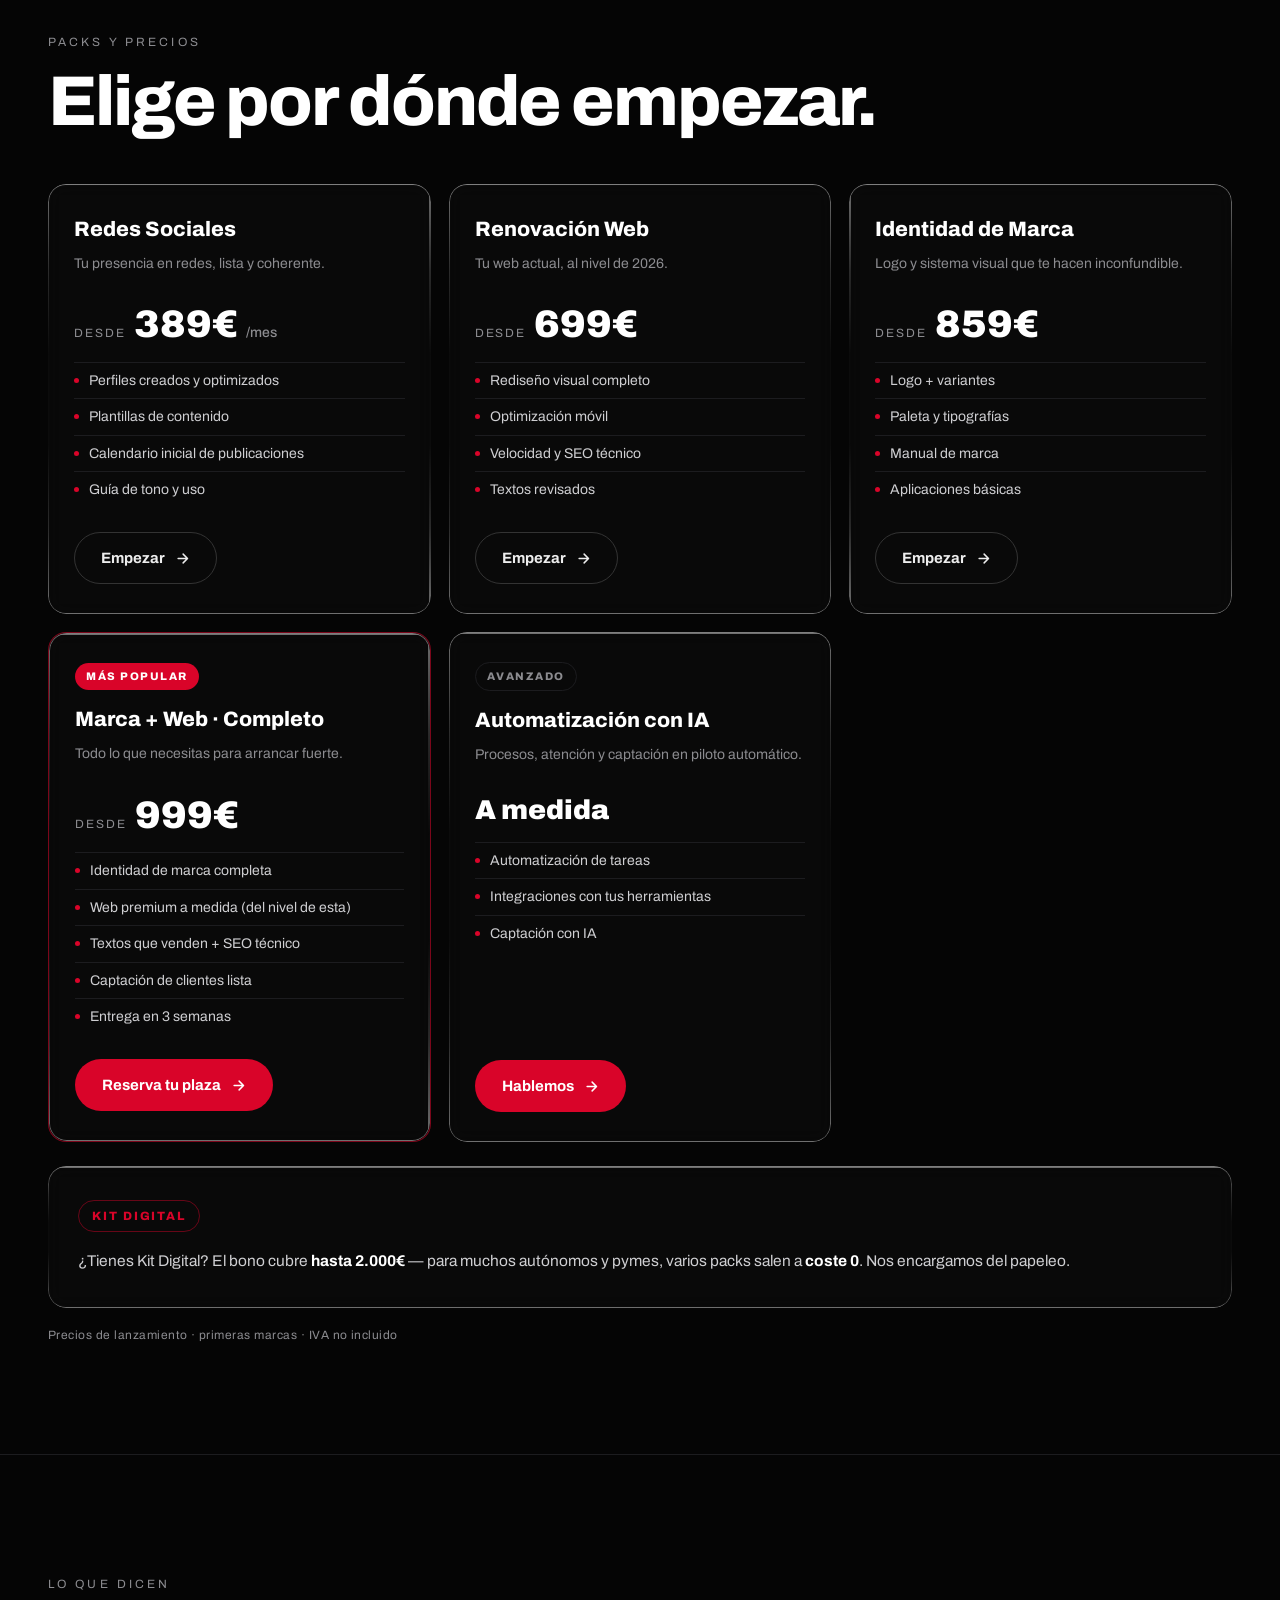
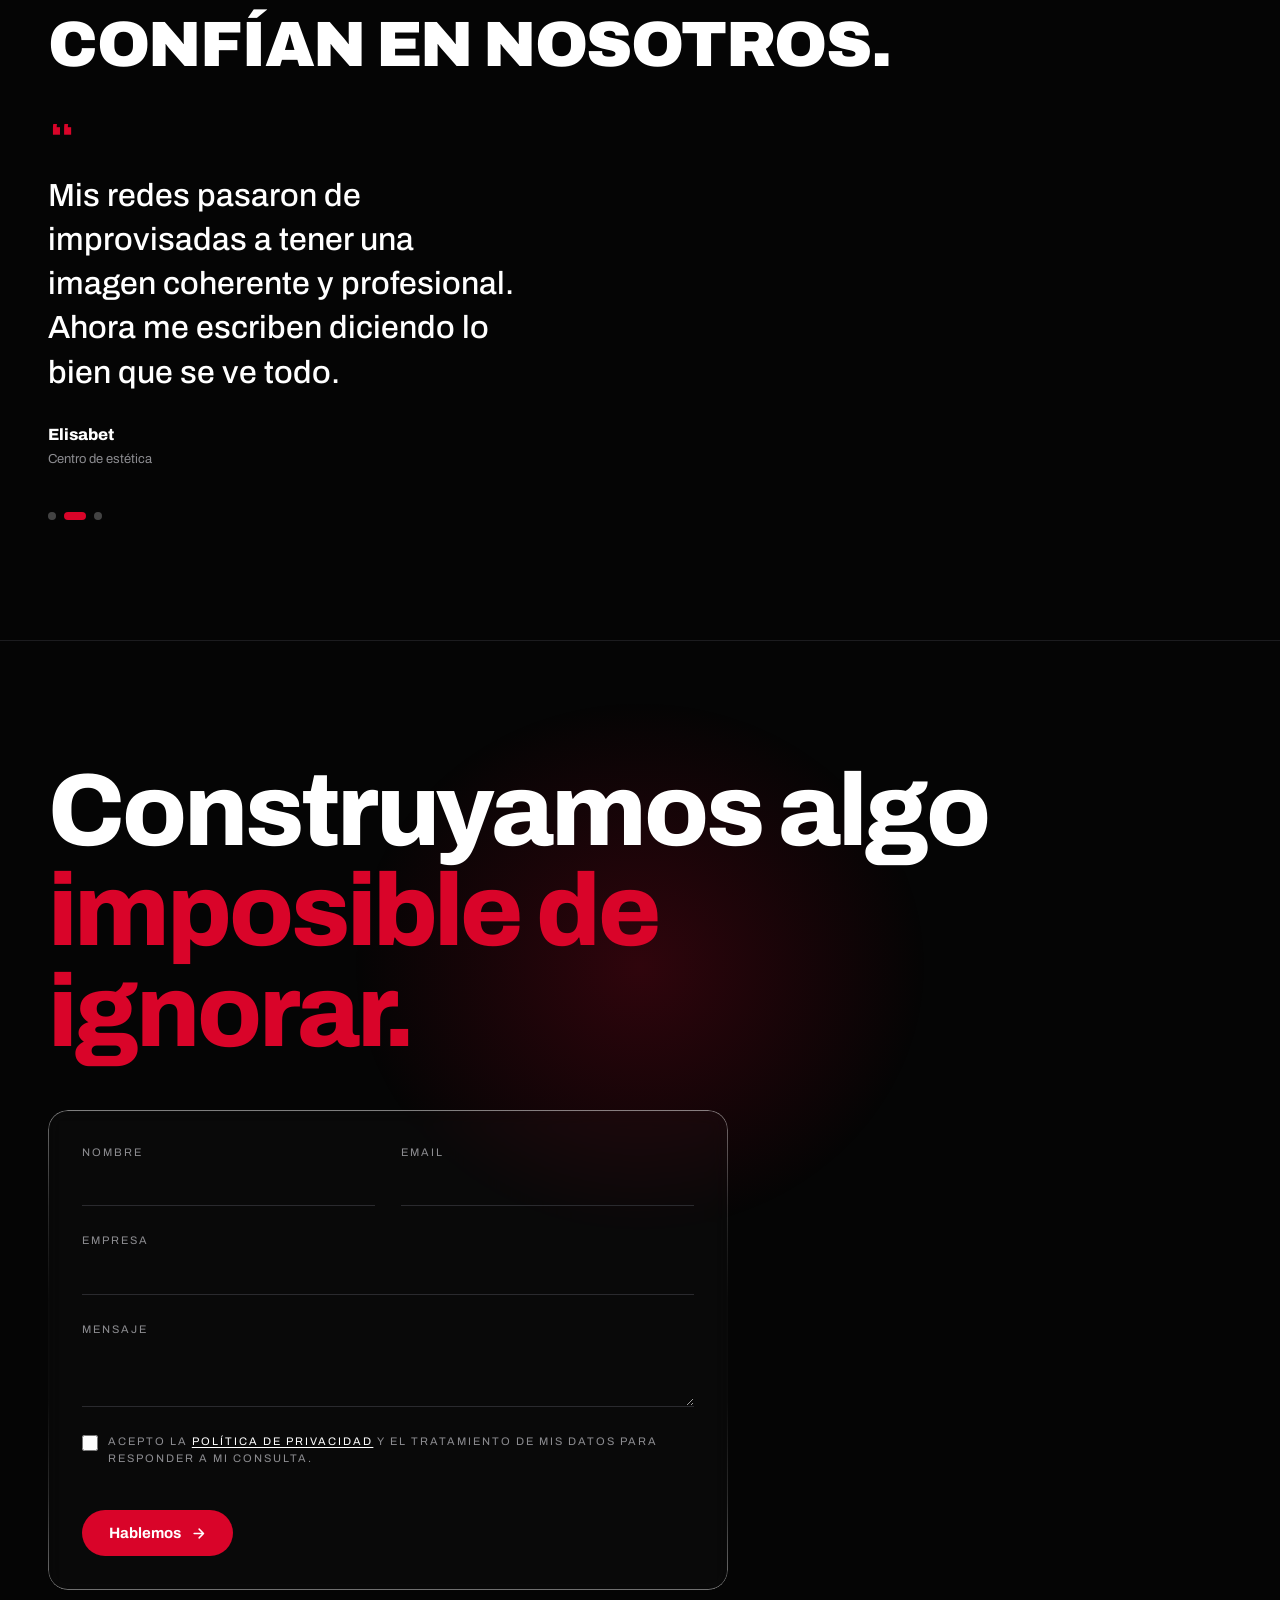
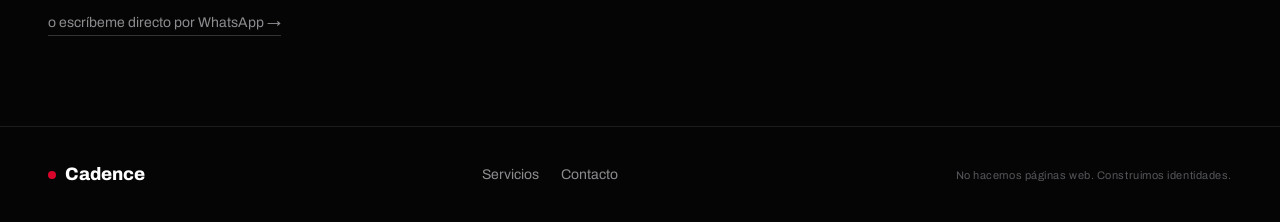
==== commit 0144979b: "Rename index (16).html to index.html" ====
--- a/index.html
+++ b/index.html
@@ -323,7 +323,8 @@
 .testi h2{font-size:clamp(2.2rem,5.5vw,4rem);color:#fff;font-family:var(--disp);font-weight:900;text-transform:uppercase;letter-spacing:-.02em;margin:18px 0 46px;line-height:1.05}
 .t-viewport{overflow:hidden;width:100%}
 .t-track{display:flex;width:100%;will-change:transform;transition:transform .85s cubic-bezier(.7,0,.2,1)}
-.t-quote{min-width:100%;width:100%;flex-shrink:0;box-sizing:border-box}
+.t-quote{min-width:100%;width:100%;flex-shrink:0;box-sizing:border-box;opacity:.35;transition:opacity .7s ease}
+.t-quote.cur{opacity:1}
 .t-mark{font-family:var(--disp);font-size:4.5rem;line-height:.5;color:var(--red)}
 .t-quote blockquote{font-size:clamp(1.3rem,2.7vw,2rem);color:#fff;line-height:1.38;font-weight:500;margin:14px 0 28px;max-width:26ch}
 .t-quote figcaption{display:flex;flex-direction:column;gap:3px}
@@ -833,35 +834,45 @@
 <!-- Vercel Web Analytics -->
 <script>window.va = window.va || function () { (window.vaq = window.vaq || []).push(arguments); };</script>
 <script defer src="/_vercel/insights/script.js">
-/* Testimonios: carrusel robusto */
+
+</script>
+
+<script>
+/* Testimonios — carrusel aislado (no depende de ningún otro script) */
 (function(){
-  function initTesti(){
-    var track=document.getElementById('tTrack'); if(!track) return;
-    var slides=[].slice.call(track.querySelectorAll('.t-quote'));
-    var dots=[].slice.call(document.querySelectorAll('#tDots .t-dot'));
+  function init(){
+    var track=document.getElementById('tTrack'); if(!track||track.dataset.go) return;
+    var slides=track.querySelectorAll('.t-quote');
+    var dots=document.querySelectorAll('#tDots .t-dot');
     var n=slides.length; if(n<2) return;
+    track.dataset.go='1';
     var i=0, t=null, RM=matchMedia('(prefers-reduced-motion:reduce)').matches;
     function go(k){
       i=(k+n)%n;
       track.style.transform='translateX(-'+(i*100)+'%)';
-      dots.forEach(function(d,j){ d.classList.toggle('on',j===i); });
+      for(var j=0;j<slides.length;j++) slides[j].classList.toggle('cur', j===i);
+      for(var d=0;d<dots.length;d++) dots[d].classList.toggle('on', d===i);
     }
-    function start(){ if(t) clearInterval(t); if(!RM) t=setInterval(function(){ go(i+1); },5000); }
-    dots.forEach(function(d,j){ d.addEventListener('click',function(){ go(j); start(); }); });
-    start();
+    function start(){ if(t)clearInterval(t); if(!RM) t=setInterval(function(){ go(i+1); },4500); }
+    for(var j=0;j<dots.length;j++){ (function(jj){ dots[jj].addEventListener('click',function(){ go(jj); start(); }); })(j); }
+    go(0); start();
   }
-  if(document.readyState==='loading'){ document.addEventListener('DOMContentLoaded',initTesti); }
-  else { initTesti(); }
+  if(document.readyState!=='loading') init(); else document.addEventListener('DOMContentLoaded', init);
+  window.addEventListener('load', init);
+
+  /* Modal privacidad — aislado */
+  function initModal(){
+    var m=document.getElementById('privModal'); if(!m||m.dataset.go) return; m.dataset.go='1';
+    var links=document.querySelectorAll('.open-priv');
+    for(var k=0;k<links.length;k++){
+      links[k].addEventListener('click',function(e){ e.preventDefault(); m.classList.add('open'); document.body.style.overflow='hidden'; });
+    }
+    m.addEventListener('click',function(e){ if(e.target===m||e.target.classList.contains('modal-close')){ m.classList.remove('open'); document.body.style.overflow=''; } });
+    document.addEventListener('keydown',function(e){ if(e.key==='Escape'){ m.classList.remove('open'); document.body.style.overflow=''; } });
+  }
+  if(document.readyState!=='loading') initModal(); else document.addEventListener('DOMContentLoaded', initModal);
+  window.addEventListener('load', initModal);
 })();
-/* Modal privacidad */
-(function(){
-  var m=document.getElementById('privModal'); if(!m) return;
-  document.querySelectorAll('.open-priv').forEach(function(a){ a.addEventListener('click',function(e){ e.preventDefault(); m.classList.add('open'); }); });
-  m.addEventListener('click',function(e){ if(e.target===m||e.target.classList.contains('modal-close')) m.classList.remove('open'); });
-  document.addEventListener('keydown',function(e){ if(e.key==='Escape') m.classList.remove('open'); });
-})();
-
 </script>
-
 </body>
 </html>
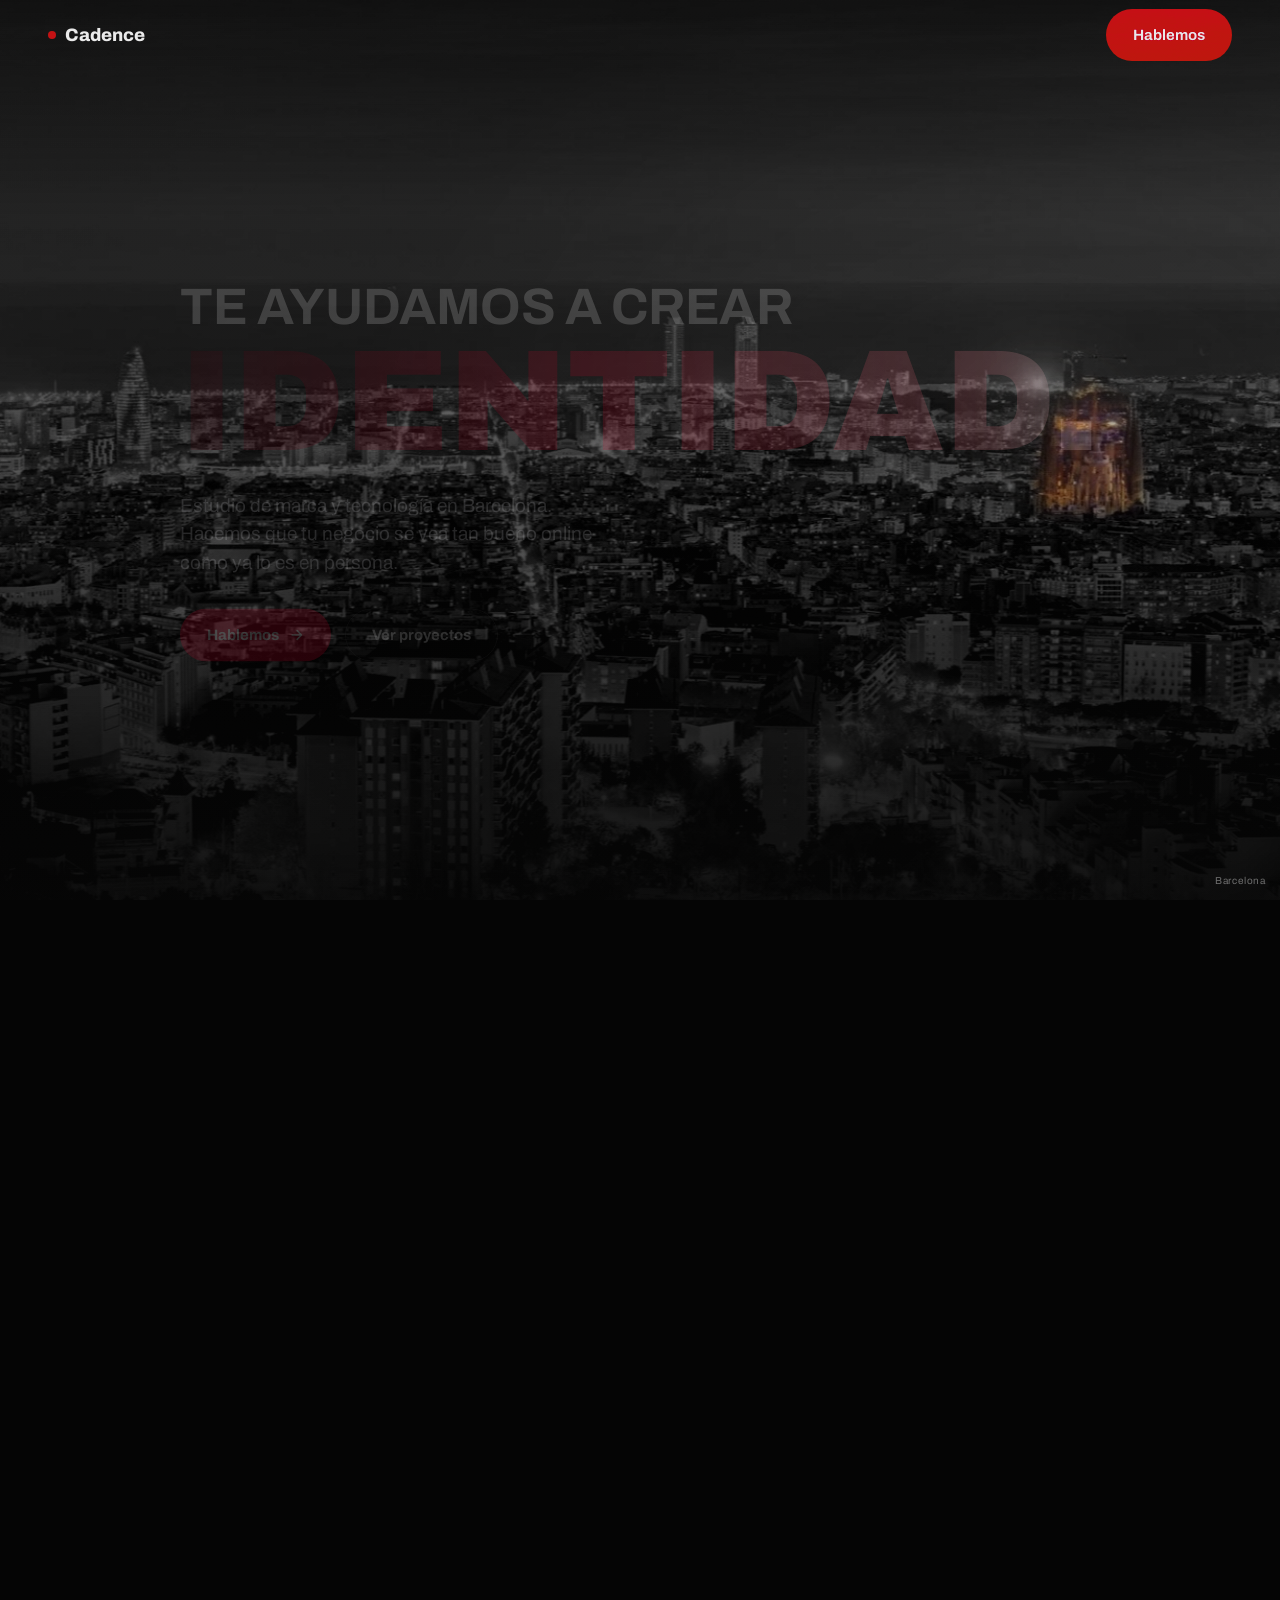
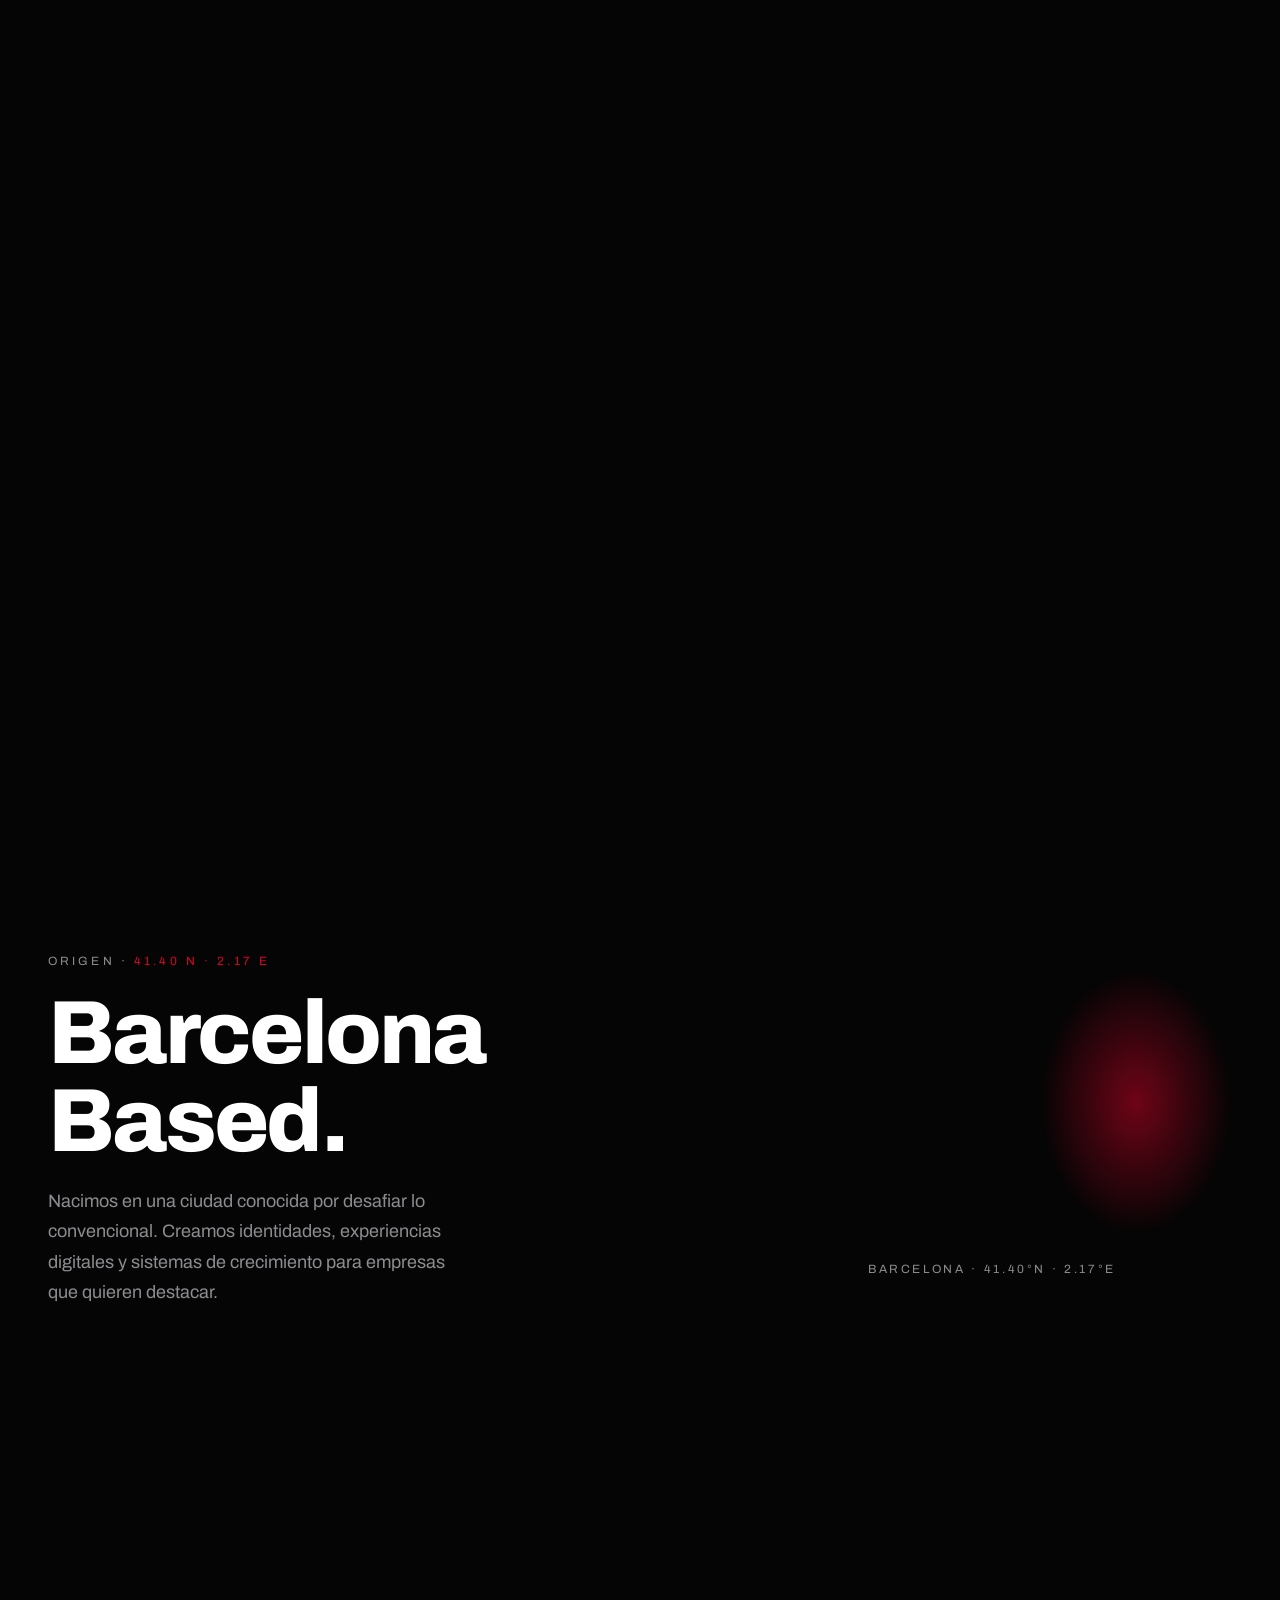
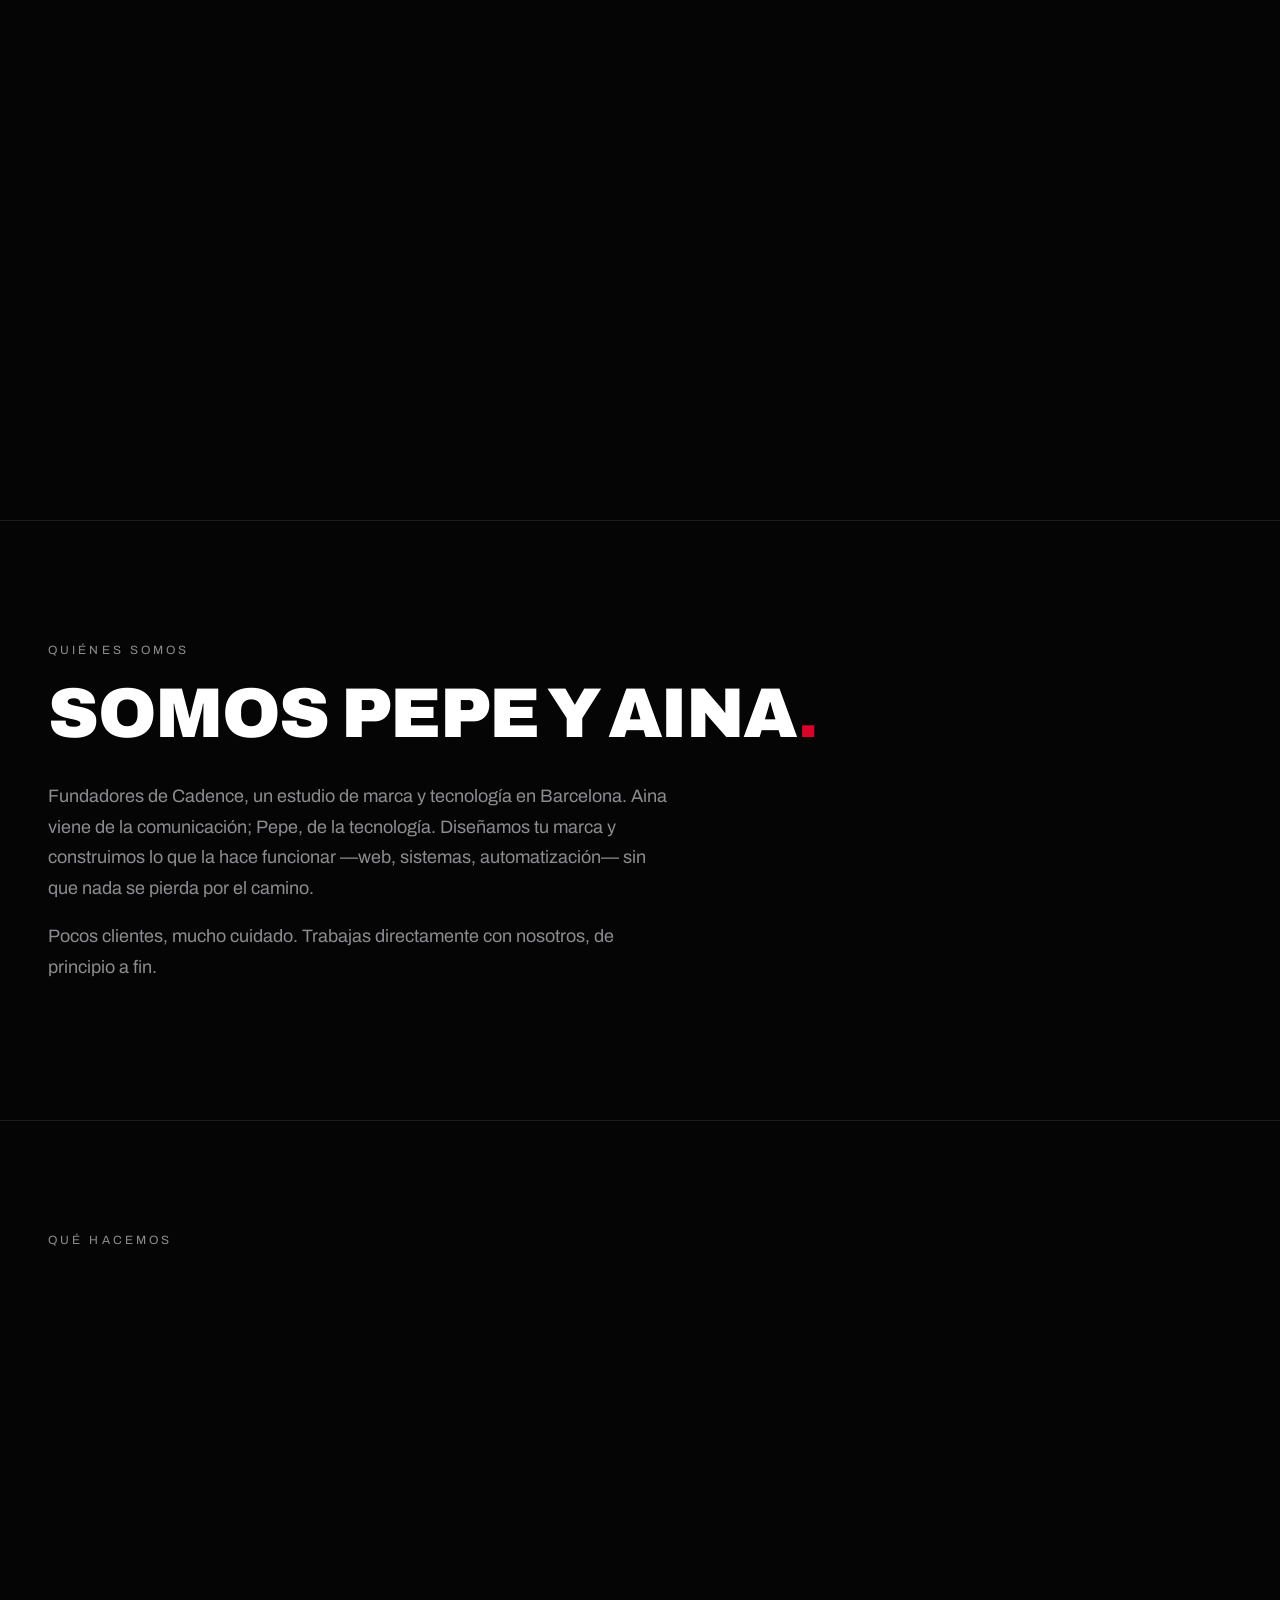
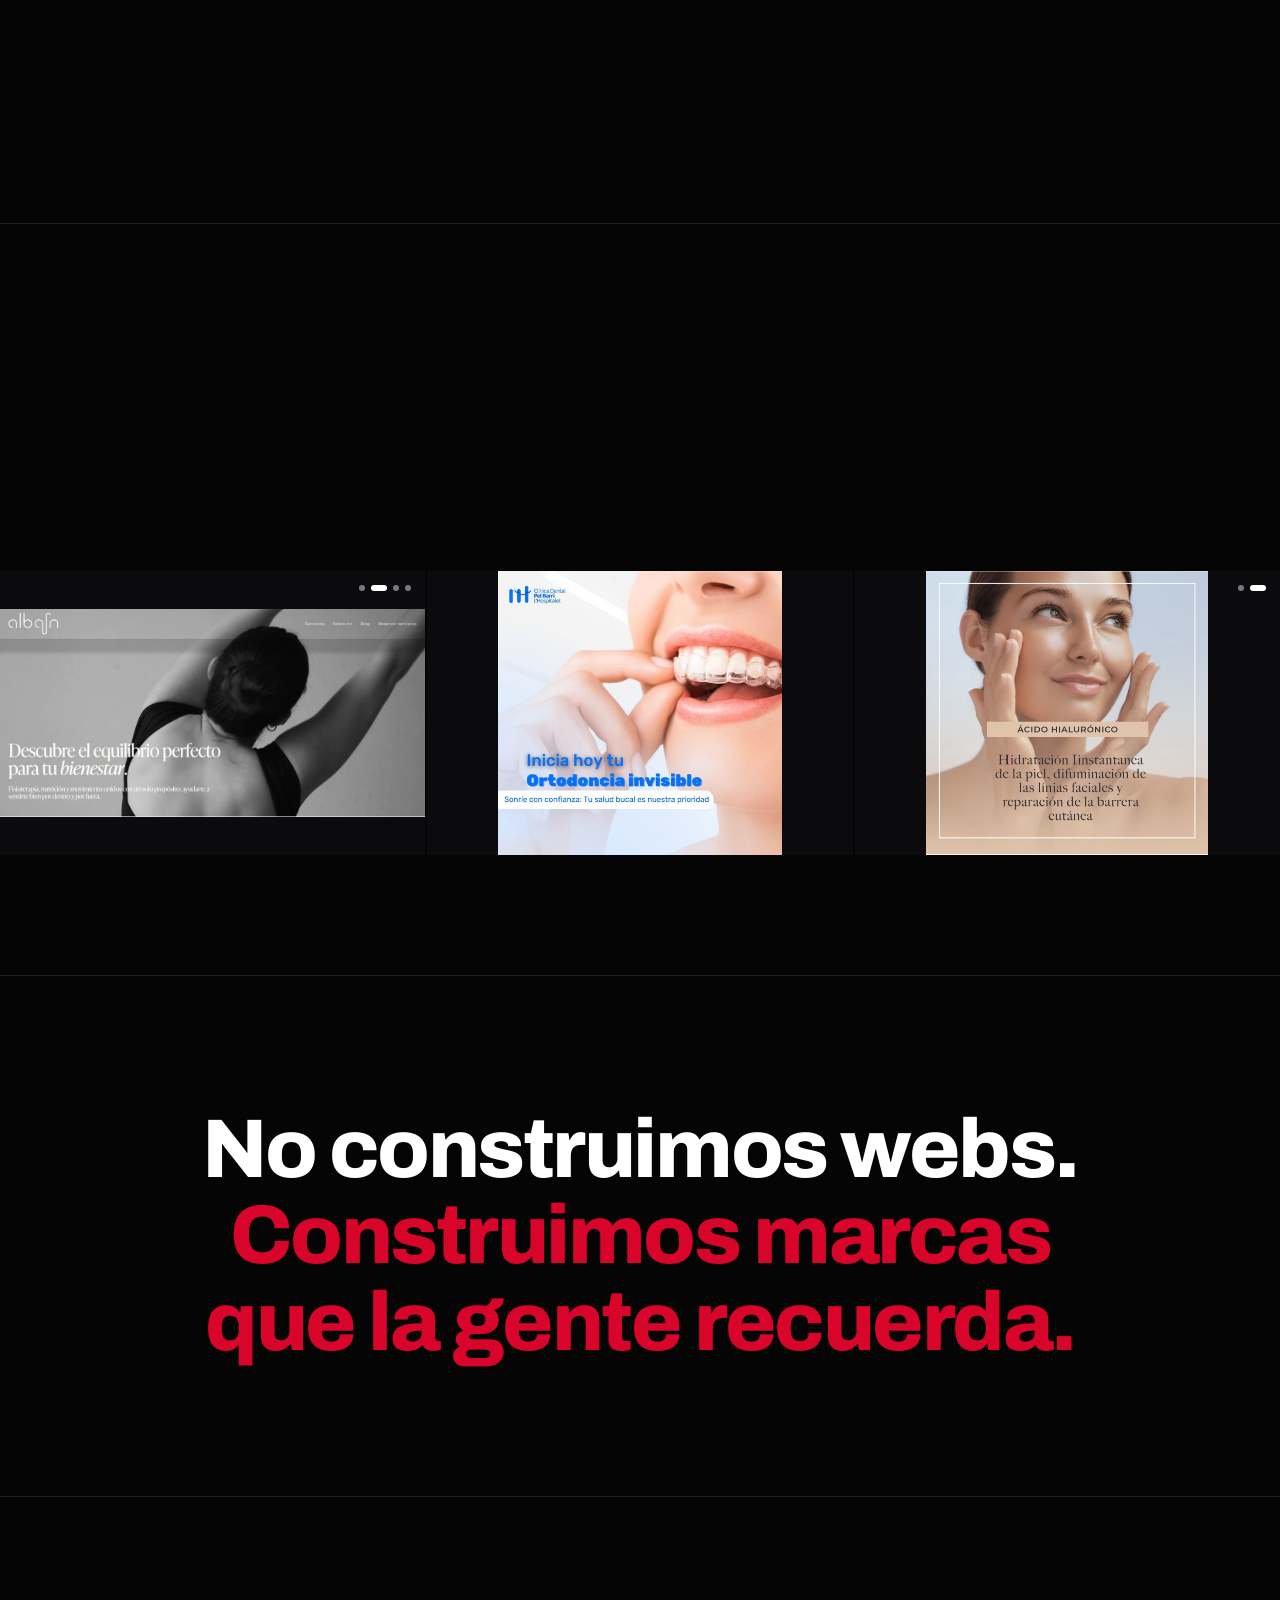
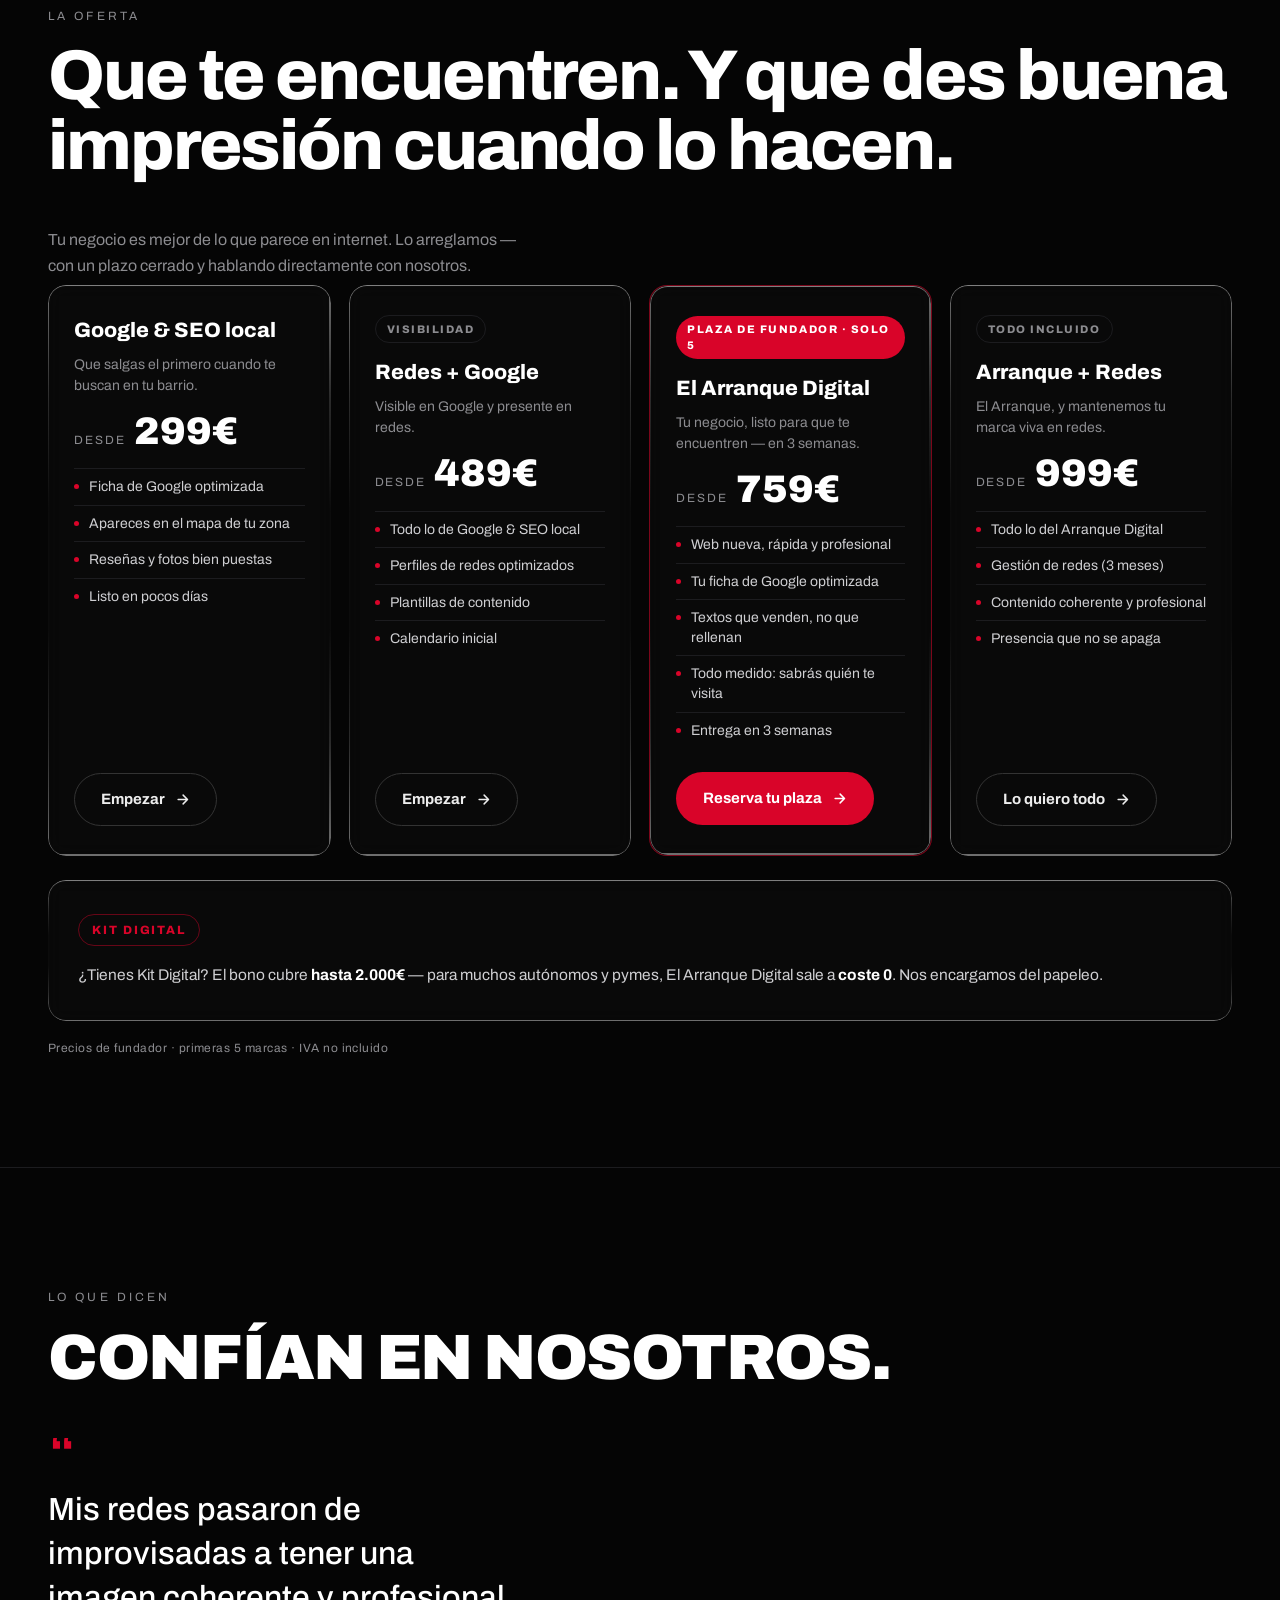
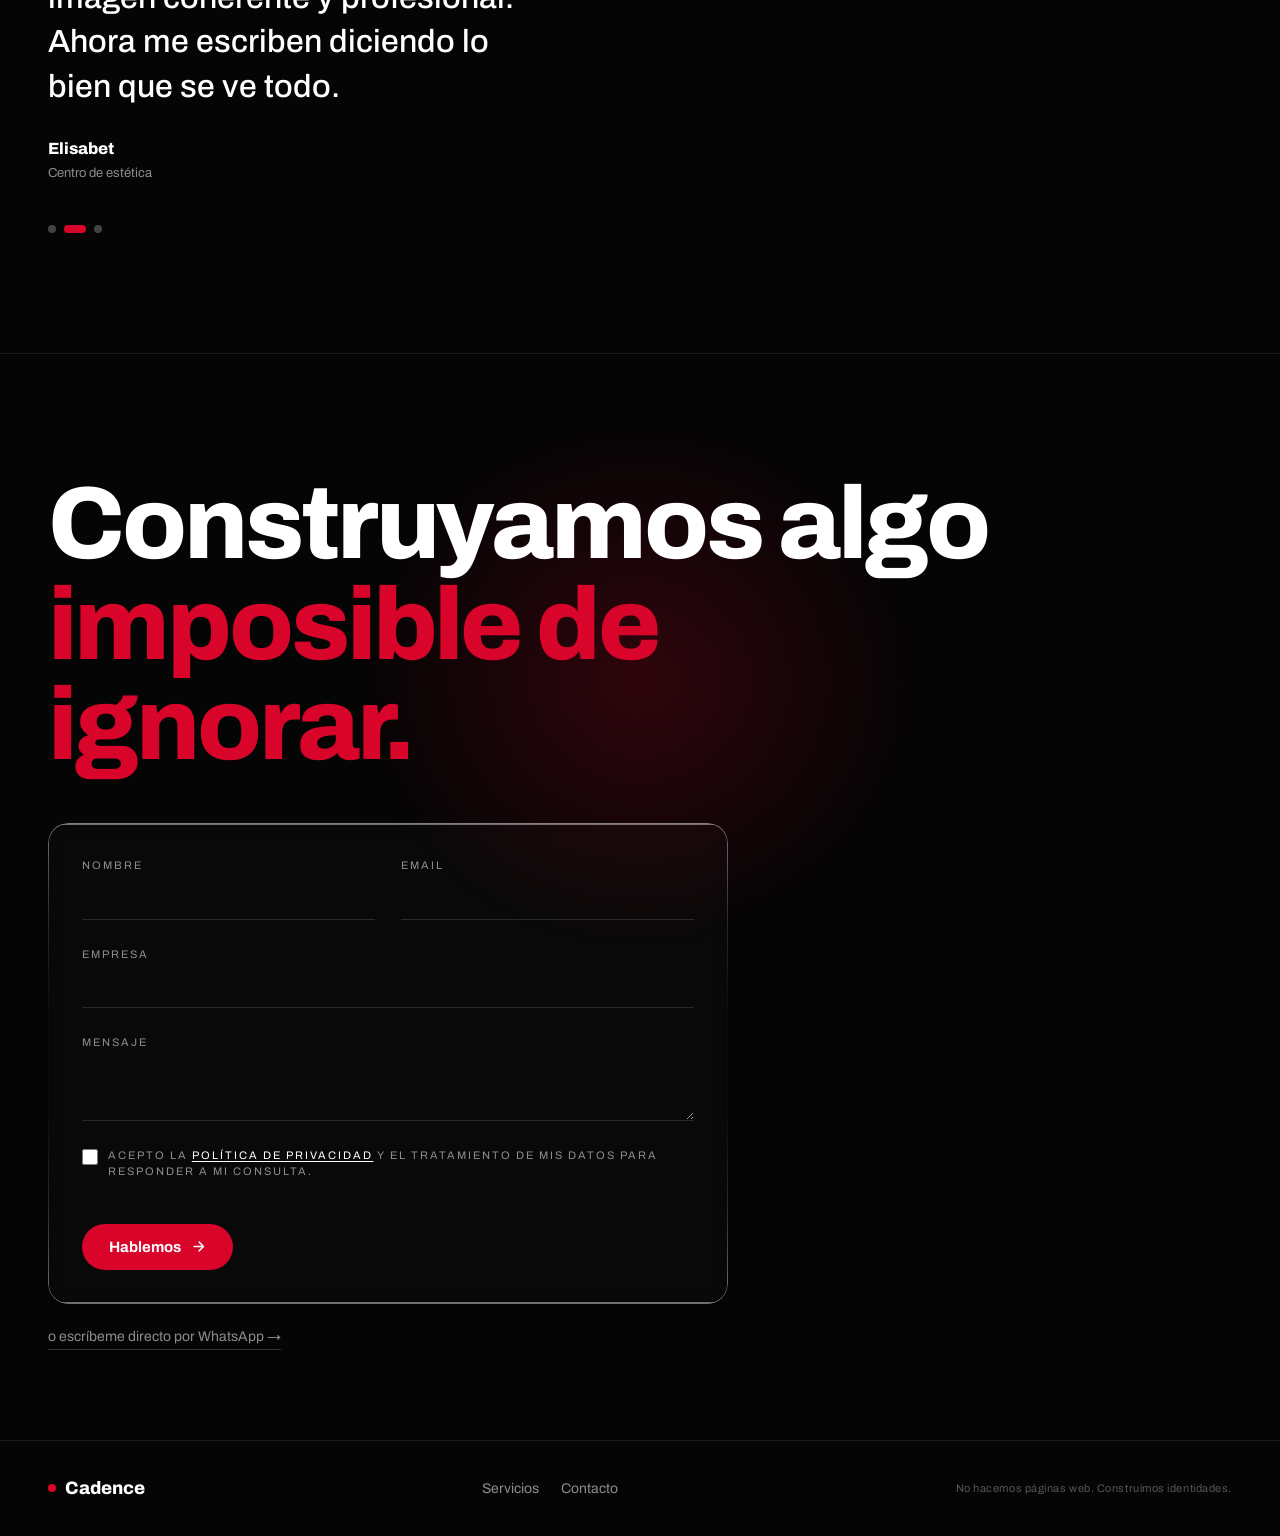
==== commit df5266e2: "Rename index (11).html to index.html" ====
--- a/index.html
+++ b/index.html
@@ -253,7 +253,7 @@
 /* ===== Packs ===== */
 .packs{display:grid;grid-template-columns:1fr;gap:18px;margin-bottom:24px}
 @media(min-width:660px){.packs{grid-template-columns:1fr 1fr}}
-@media(min-width:1060px){.packs{grid-template-columns:repeat(3,1fr)}}
+@media(min-width:1060px){.packs{grid-template-columns:repeat(4,1fr)}}
 .pack{padding:30px 26px;display:flex;flex-direction:column}
 .pack .pk-name{font-family:var(--disp);font-weight:800;font-size:1.3rem;color:#fff}
 .pack .pk-desc{color:var(--mute);font-size:14px;margin:8px 0 16px;line-height:1.5;min-height:2.6em}
@@ -455,11 +455,11 @@
 <section class="serv" id="servicios">
   <div class="wrap">
     <div class="lab rv">Qué hacemos</div>
-    <h2 class="rv d1">Tres formas de volverte inolvidable.</h2>
+    <h2 class="rv d1">Tres formas de jugar en otra liga.</h2>
     <div class="cards">
       <div class="card rv"><div class="k">IDENTIDAD</div><h3>Que te recuerden</h3><ul><li>Estrategia y naming</li><li>Logo y sistema visual</li><li>Tono de voz</li><li>Manual de marca</li></ul></div>
       <div class="card rv d1"><div class="k">WEB</div><h3>Que venda por ti</h3><ul><li>Diseño web premium</li><li>Impecable en móvil</li><li>Rápida y para convertir</li><li>Textos que venden</li></ul></div>
-      <div class="card rv d2"><div class="k">CRECIMIENTO</div><h3>Que te devuelva el tiempo</h3><ul><li>Automatización con IA</li><li>Captación de clientes</li><li>Procesos que van solos</li><li>Más horas para ti</li></ul></div>
+      <div class="card rv d2"><div class="k">VISIBILIDAD</div><h3>Que te encuentren</h3><ul><li>Google Business optimizado</li><li>SEO local de tu zona</li><li>Apareces cuando te buscan</li><li>Más clientes del barrio</li></ul></div>
     </div>
   </div>
 </section>
@@ -523,58 +523,52 @@
 <!-- ===== OFERTA ===== -->
 <section class="offer" id="oferta">
   <div class="wrap">
-    <div class="lab rv">Packs y precios</div>
-    <h2 class="rv d1">Elige por dónde empezar.</h2>
+    <div class="lab rv">La oferta</div>
+    <h2 class="rv d1">Que te encuentren. Y que des buena impresión cuando lo hacen.</h2>
+    <p class="lead rv d1" style="color:var(--mute);max-width:54ch;margin:14px 0 6px;line-height:1.6">Tu negocio es mejor de lo que parece en internet. Lo arreglamos — con un plazo cerrado y hablando directamente con nosotros.</p>
     <div class="packs">
 
       <div class="card pack rv">
-        <div class="pk-name">Redes Sociales</div>
-        <div class="pk-desc">Tu presencia en redes, lista y coherente.</div>
-        <div class="pk-price"><span class="from">desde</span><span class="amt">389€</span><span class="per">/mes</span></div>
-        <ul><li>Perfiles creados y optimizados</li><li>Plantillas de contenido</li><li>Calendario inicial de publicaciones</li><li>Guía de tono y uso</li></ul>
+        <div class="pk-name">Google &amp; SEO local</div>
+        <div class="pk-desc">Que salgas el primero cuando te buscan en tu barrio.</div>
+        <div class="pk-price"><span class="from">desde</span><span class="amt">299€</span></div>
+        <ul><li>Ficha de Google optimizada</li><li>Apareces en el mapa de tu zona</li><li>Reseñas y fotos bien puestas</li><li>Listo en pocos días</li></ul>
         <a class="btn btn-line" href="#contacto">Empezar <svg viewBox="0 0 24 24" fill="none" stroke="currentColor" stroke-width="2.4" stroke-linecap="round" stroke-linejoin="round"><path d="M5 12h14M13 5l7 7-7 7"/></svg></a>
       </div>
 
       <div class="card pack rv d1">
-        <div class="pk-name">Renovación Web</div>
-        <div class="pk-desc">Tu web actual, al nivel de 2026.</div>
-        <div class="pk-price"><span class="from">desde</span><span class="amt">699€</span></div>
-        <ul><li>Rediseño visual completo</li><li>Optimización móvil</li><li>Velocidad y SEO técnico</li><li>Textos revisados</li></ul>
+        <span class="badge dark">Visibilidad</span>
+        <div class="pk-name">Redes + Google</div>
+        <div class="pk-desc">Visible en Google y presente en redes.</div>
+        <div class="pk-price"><span class="from">desde</span><span class="amt">489€</span></div>
+        <ul><li>Todo lo de Google &amp; SEO local</li><li>Perfiles de redes optimizados</li><li>Plantillas de contenido</li><li>Calendario inicial</li></ul>
         <a class="btn btn-line" href="#contacto">Empezar <svg viewBox="0 0 24 24" fill="none" stroke="currentColor" stroke-width="2.4" stroke-linecap="round" stroke-linejoin="round"><path d="M5 12h14M13 5l7 7-7 7"/></svg></a>
       </div>
 
-      <div class="card pack rv d1">
-        <div class="pk-name">Identidad de Marca</div>
-        <div class="pk-desc">Logo y sistema visual que te hacen inconfundible.</div>
-        <div class="pk-price"><span class="from">desde</span><span class="amt">859€</span></div>
-        <ul><li>Logo + variantes</li><li>Paleta y tipografías</li><li>Manual de marca</li><li>Aplicaciones básicas</li></ul>
-        <a class="btn btn-line" href="#contacto">Empezar <svg viewBox="0 0 24 24" fill="none" stroke="currentColor" stroke-width="2.4" stroke-linecap="round" stroke-linejoin="round"><path d="M5 12h14M13 5l7 7-7 7"/></svg></a>
-      </div>
-
-      <div class="card pack feat rv d2">
-        <span class="badge">Más popular</span>
-        <div class="pk-name">Marca + Web · Completo</div>
-        <div class="pk-desc">Todo lo que necesitas para arrancar fuerte.</div>
+      <div class="card pack feat rv d1">
+        <span class="badge">Plaza de fundador · solo 5</span>
+        <div class="pk-name">El Arranque Digital</div>
+        <div class="pk-desc">Tu negocio, listo para que te encuentren — en 3 semanas.</div>
+        <div class="pk-price"><span class="from">desde</span><span class="amt">759€</span></div>
+        <ul><li>Web nueva, rápida y profesional</li><li>Tu ficha de Google optimizada</li><li>Textos que venden, no que rellenan</li><li>Todo medido: sabrás quién te visita</li><li>Entrega en 3 semanas</li></ul>
+        <a class="btn btn-red" href="#contacto">Reserva tu plaza <svg viewBox="0 0 24 24" fill="none" stroke="currentColor" stroke-width="2.4" stroke-linecap="round" stroke-linejoin="round"><path d="M5 12h14M13 5l7 7-7 7"/></svg></a>
+      </div>
+
+      <div class="card pack rv d2">
+        <span class="badge dark">Todo incluido</span>
+        <div class="pk-name">Arranque + Redes</div>
+        <div class="pk-desc">El Arranque, y mantenemos tu marca viva en redes.</div>
         <div class="pk-price"><span class="from">desde</span><span class="amt">999€</span></div>
-        <ul><li>Identidad de marca completa</li><li>Web premium a medida (del nivel de esta)</li><li>Textos que venden + SEO técnico</li><li>Captación de clientes lista</li><li>Entrega en 3 semanas</li></ul>
-        <a class="btn btn-red" href="#contacto">Reserva tu plaza <svg viewBox="0 0 24 24" fill="none" stroke="currentColor" stroke-width="2.4" stroke-linecap="round" stroke-linejoin="round"><path d="M5 12h14M13 5l7 7-7 7"/></svg></a>
-      </div>
-
-      <div class="card pack ia rv d2">
-        <span class="badge dark">Avanzado</span>
-        <div class="pk-name">Automatización con IA</div>
-        <div class="pk-desc">Procesos, atención y captación en piloto automático.</div>
-        <div class="pk-price"><span class="amt">A medida</span></div>
-        <ul><li>Automatización de tareas</li><li>Integraciones con tus herramientas</li><li>Captación con IA</li></ul>
-        <a class="btn btn-red" href="#contacto">Hablemos <svg viewBox="0 0 24 24" fill="none" stroke="currentColor" stroke-width="2.4" stroke-linecap="round" stroke-linejoin="round"><path d="M5 12h14M13 5l7 7-7 7"/></svg></a>
+        <ul><li>Todo lo del Arranque Digital</li><li>Gestión de redes (3 meses)</li><li>Contenido coherente y profesional</li><li>Presencia que no se apaga</li></ul>
+        <a class="btn btn-line" href="#contacto">Lo quiero todo <svg viewBox="0 0 24 24" fill="none" stroke="currentColor" stroke-width="2.4" stroke-linecap="round" stroke-linejoin="round"><path d="M5 12h14M13 5l7 7-7 7"/></svg></a>
       </div>
 
     </div>
     <div class="card kit rv d2">
       <span class="kittag">Kit Digital</span>
-      <p>¿Tienes Kit Digital? El bono cubre <strong>hasta 2.000€</strong> — para muchos autónomos y pymes, varios packs salen a <strong>coste 0</strong>. Nos encargamos del papeleo.</p>
-    </div>
-    <p class="finep rv" style="margin-top:18px;color:var(--mute);font-size:12px;letter-spacing:.04em">Precios de lanzamiento · primeras marcas · IVA no incluido</p>
+      <p>¿Tienes Kit Digital? El bono cubre <strong>hasta 2.000€</strong> — para muchos autónomos y pymes, El Arranque Digital sale a <strong>coste 0</strong>. Nos encargamos del papeleo.</p>
+    </div>
+    <p class="finep rv" style="margin-top:18px;color:var(--mute);font-size:12px;letter-spacing:.04em">Precios de fundador · primeras 5 marcas · IVA no incluido</p>
   </div>
 </section>
 
